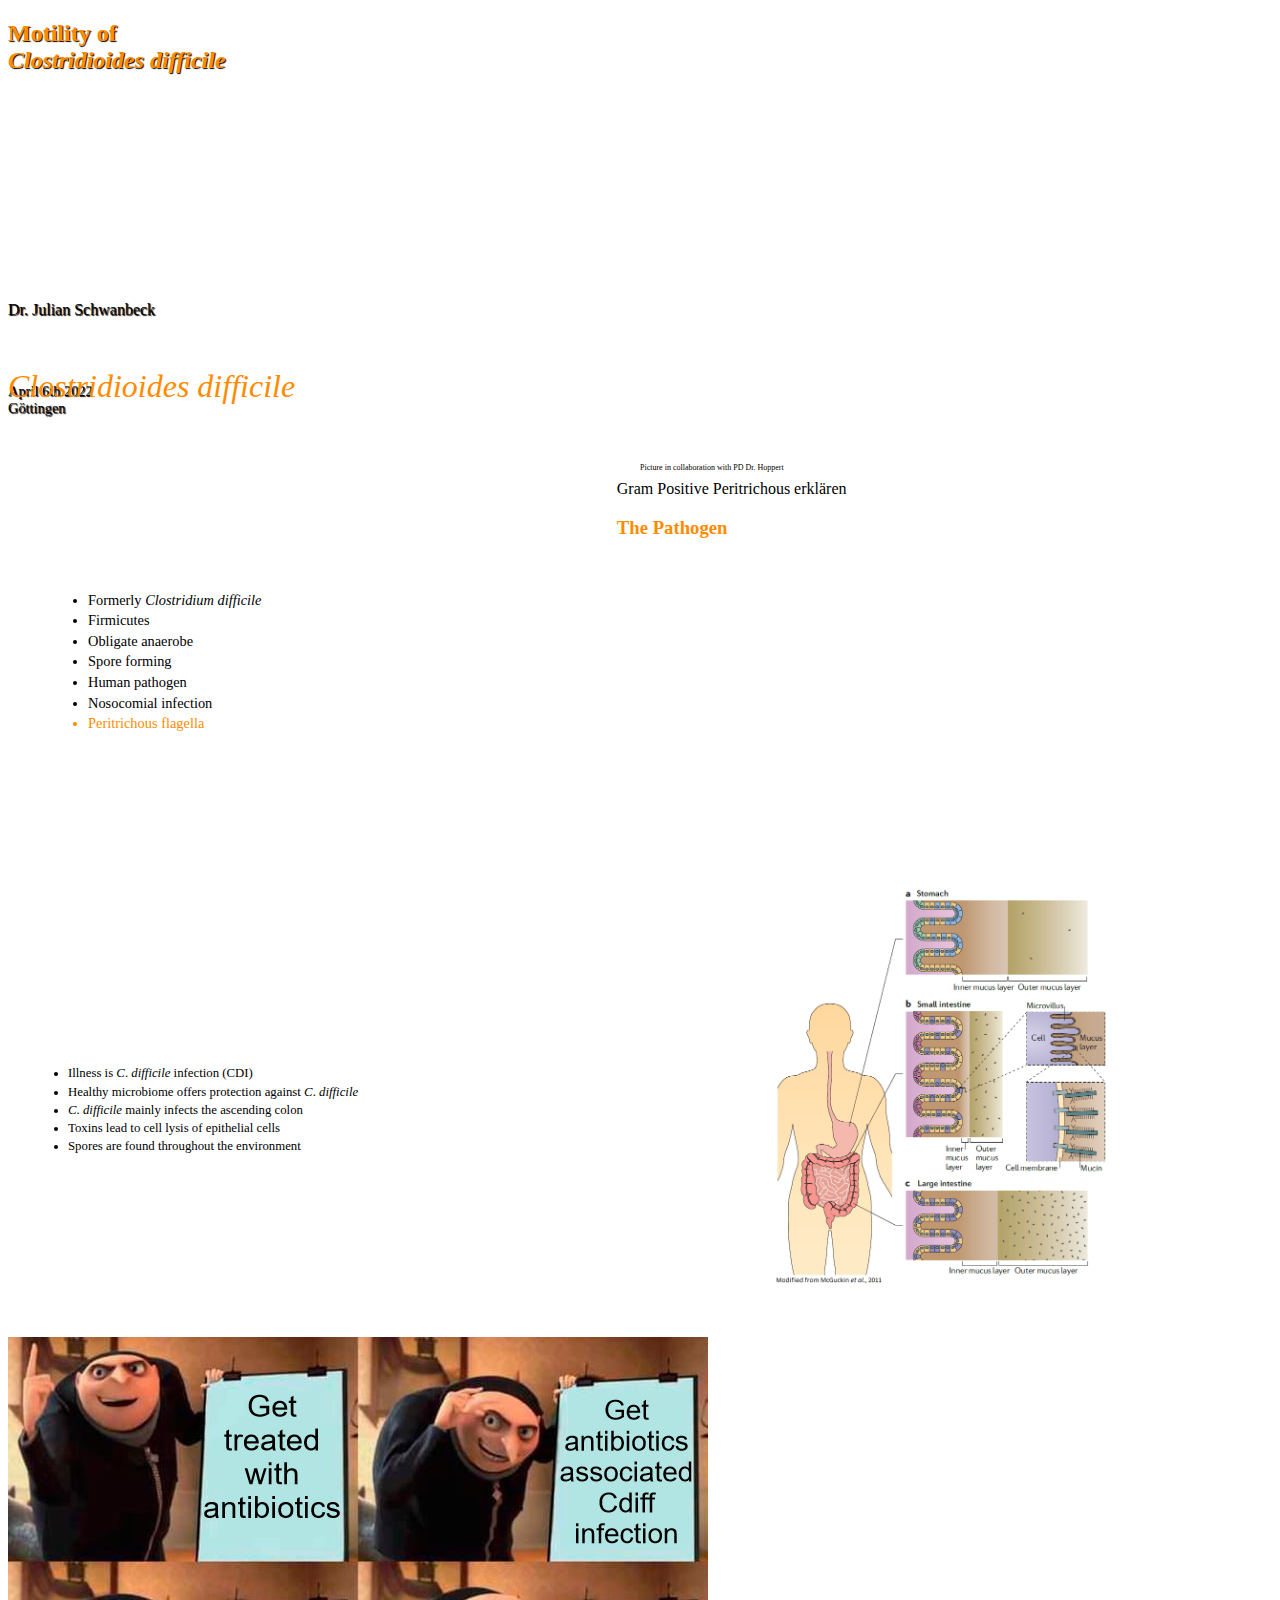
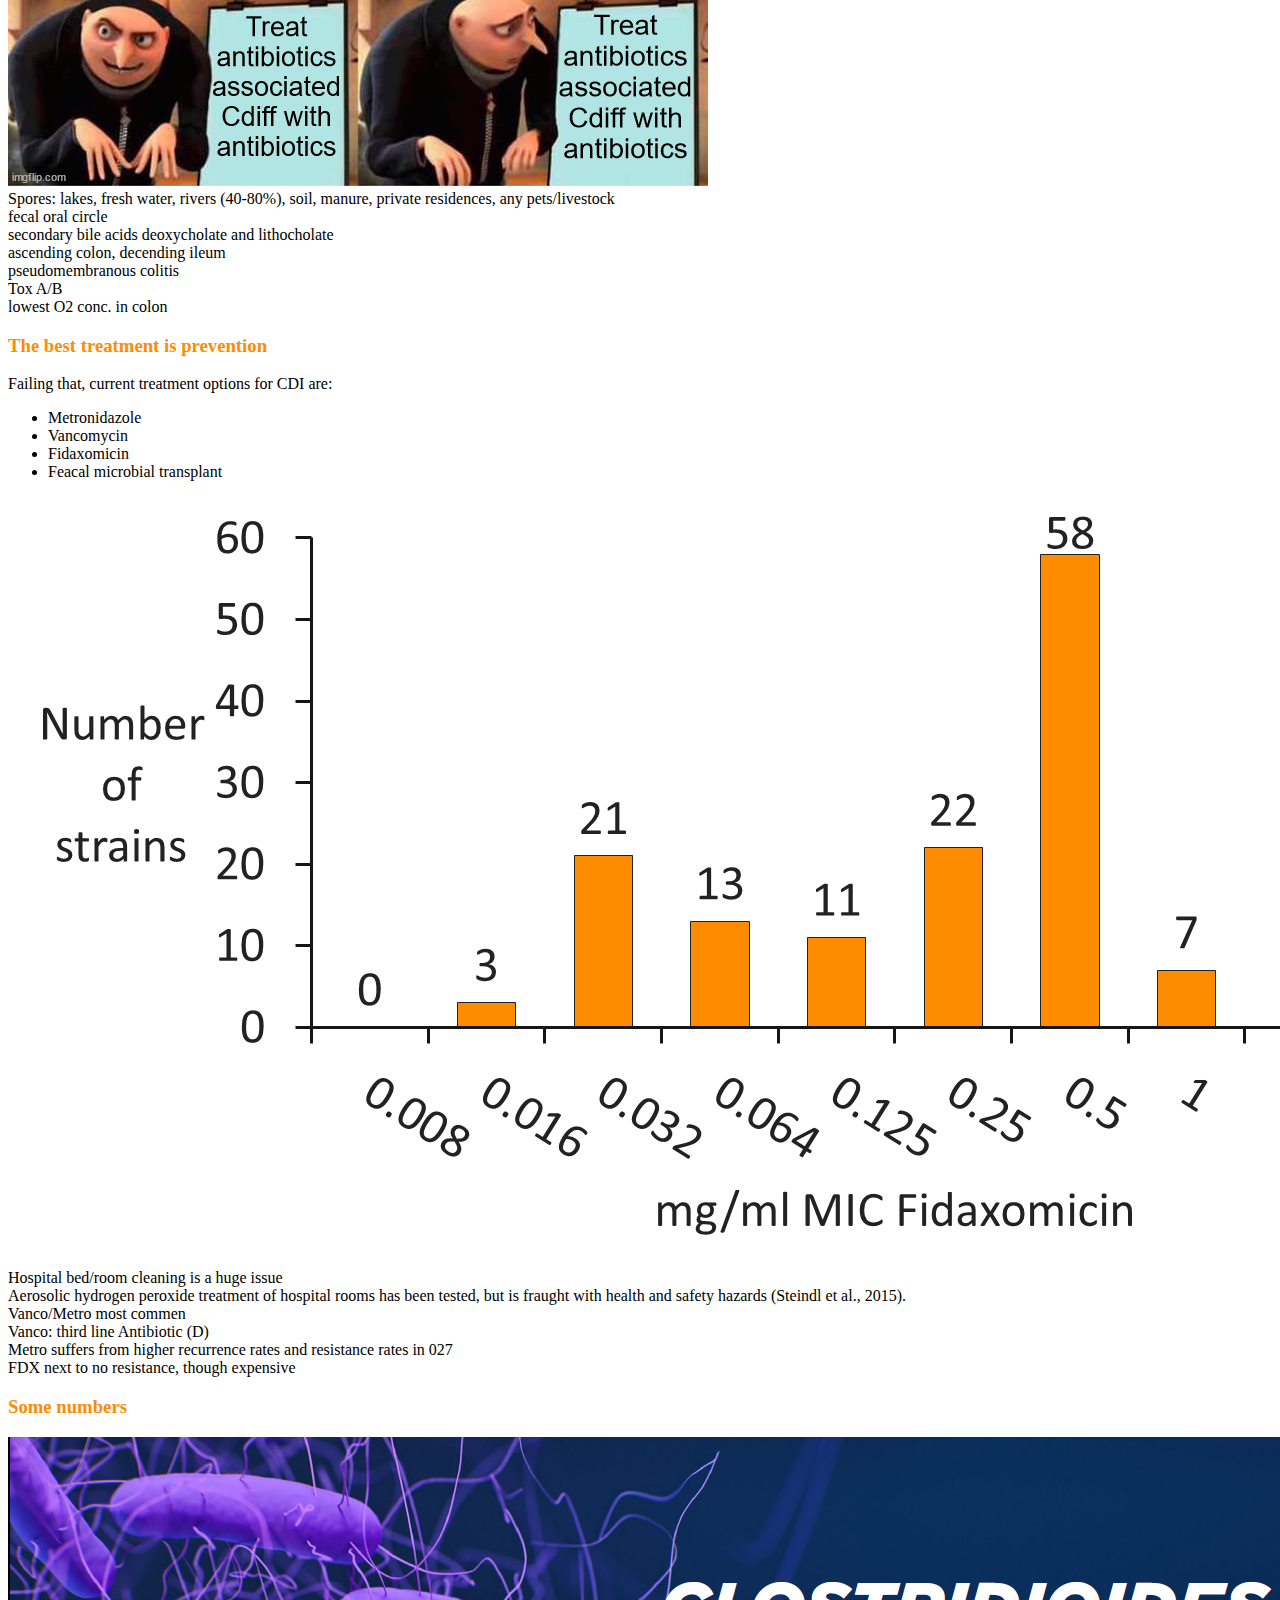
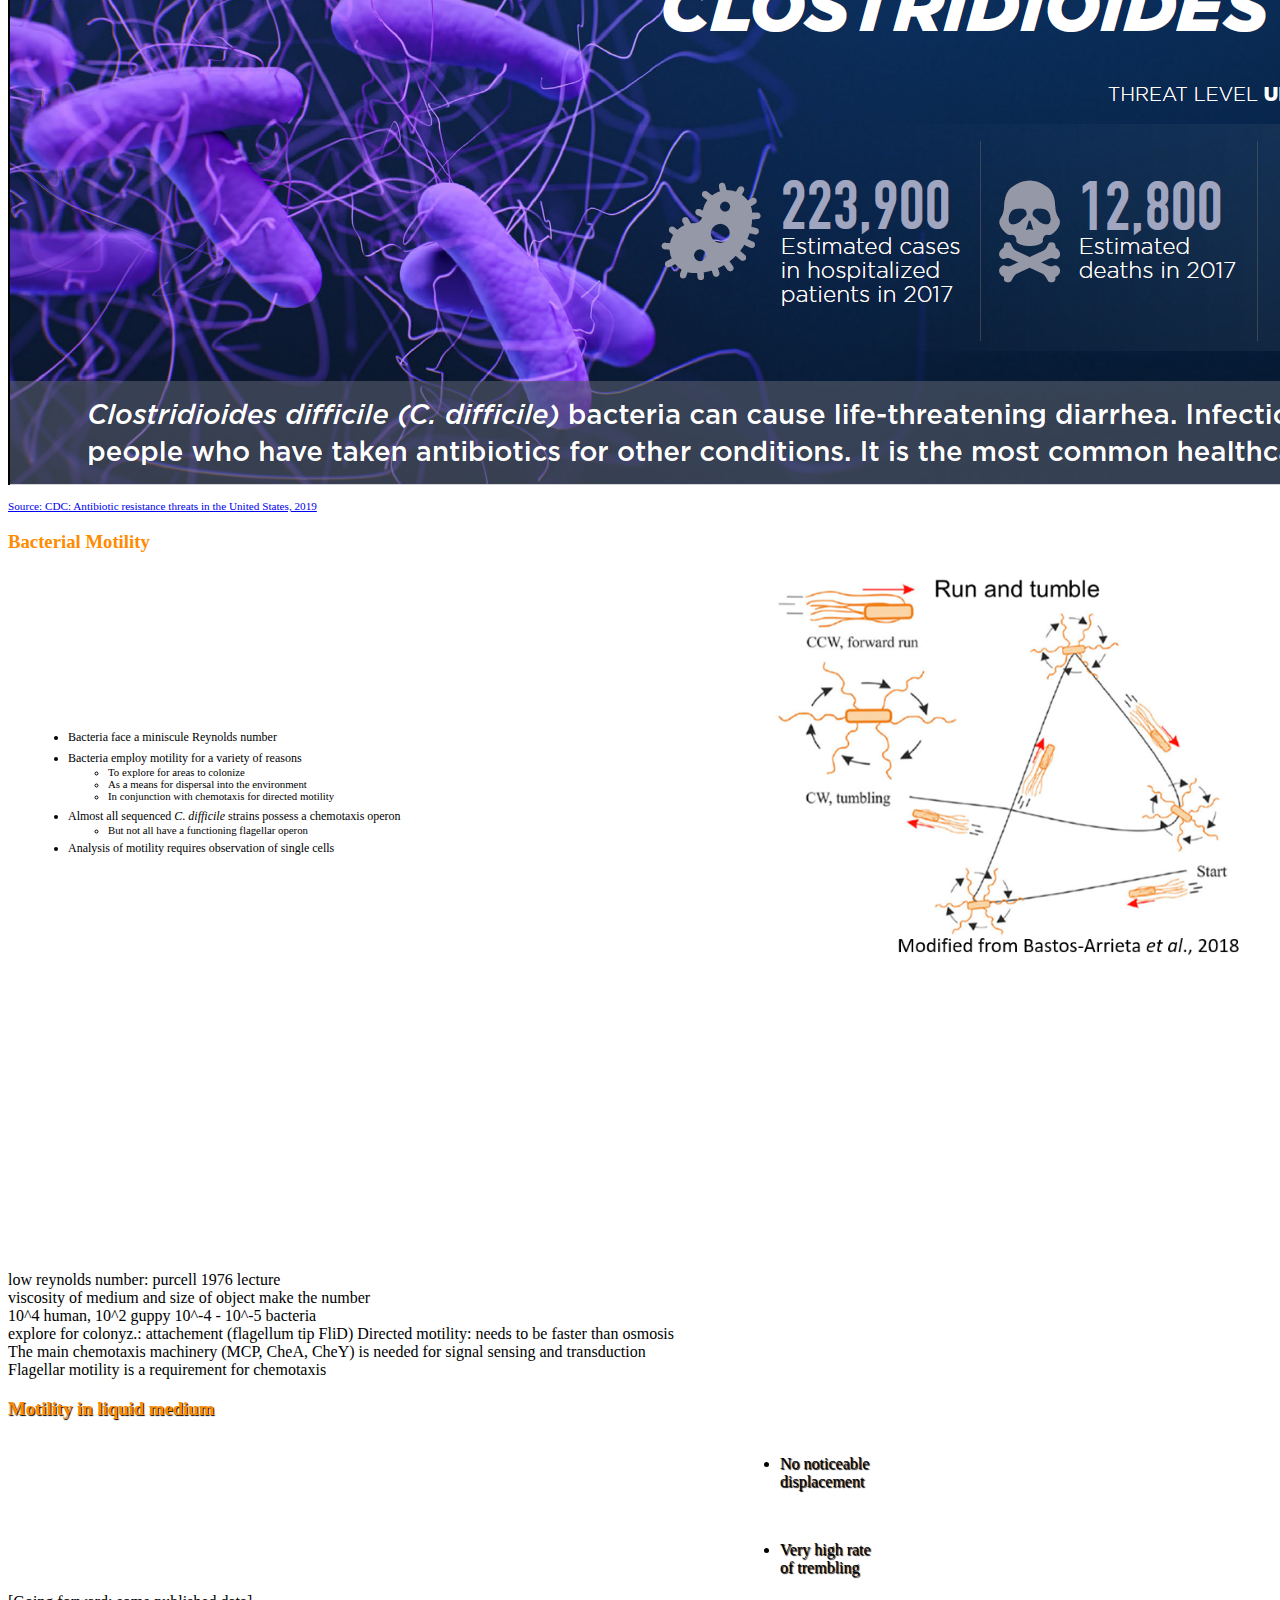
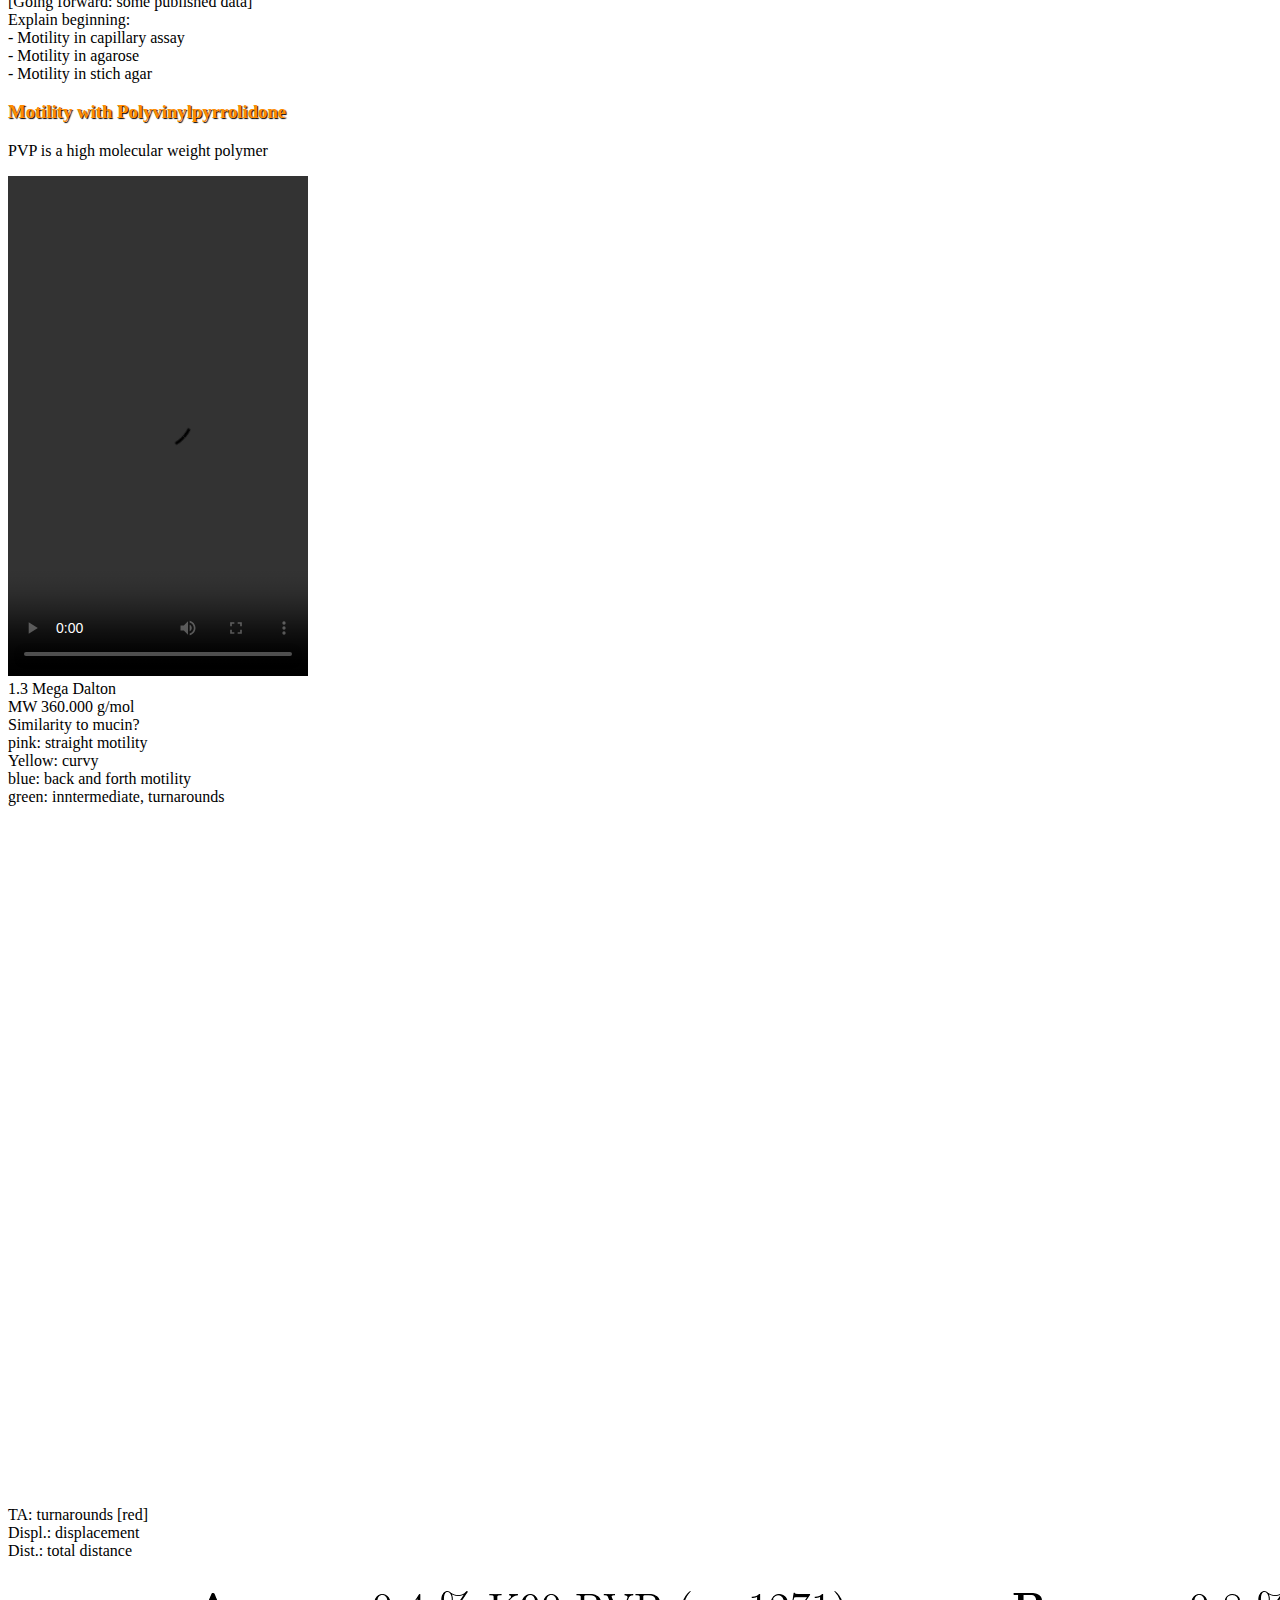
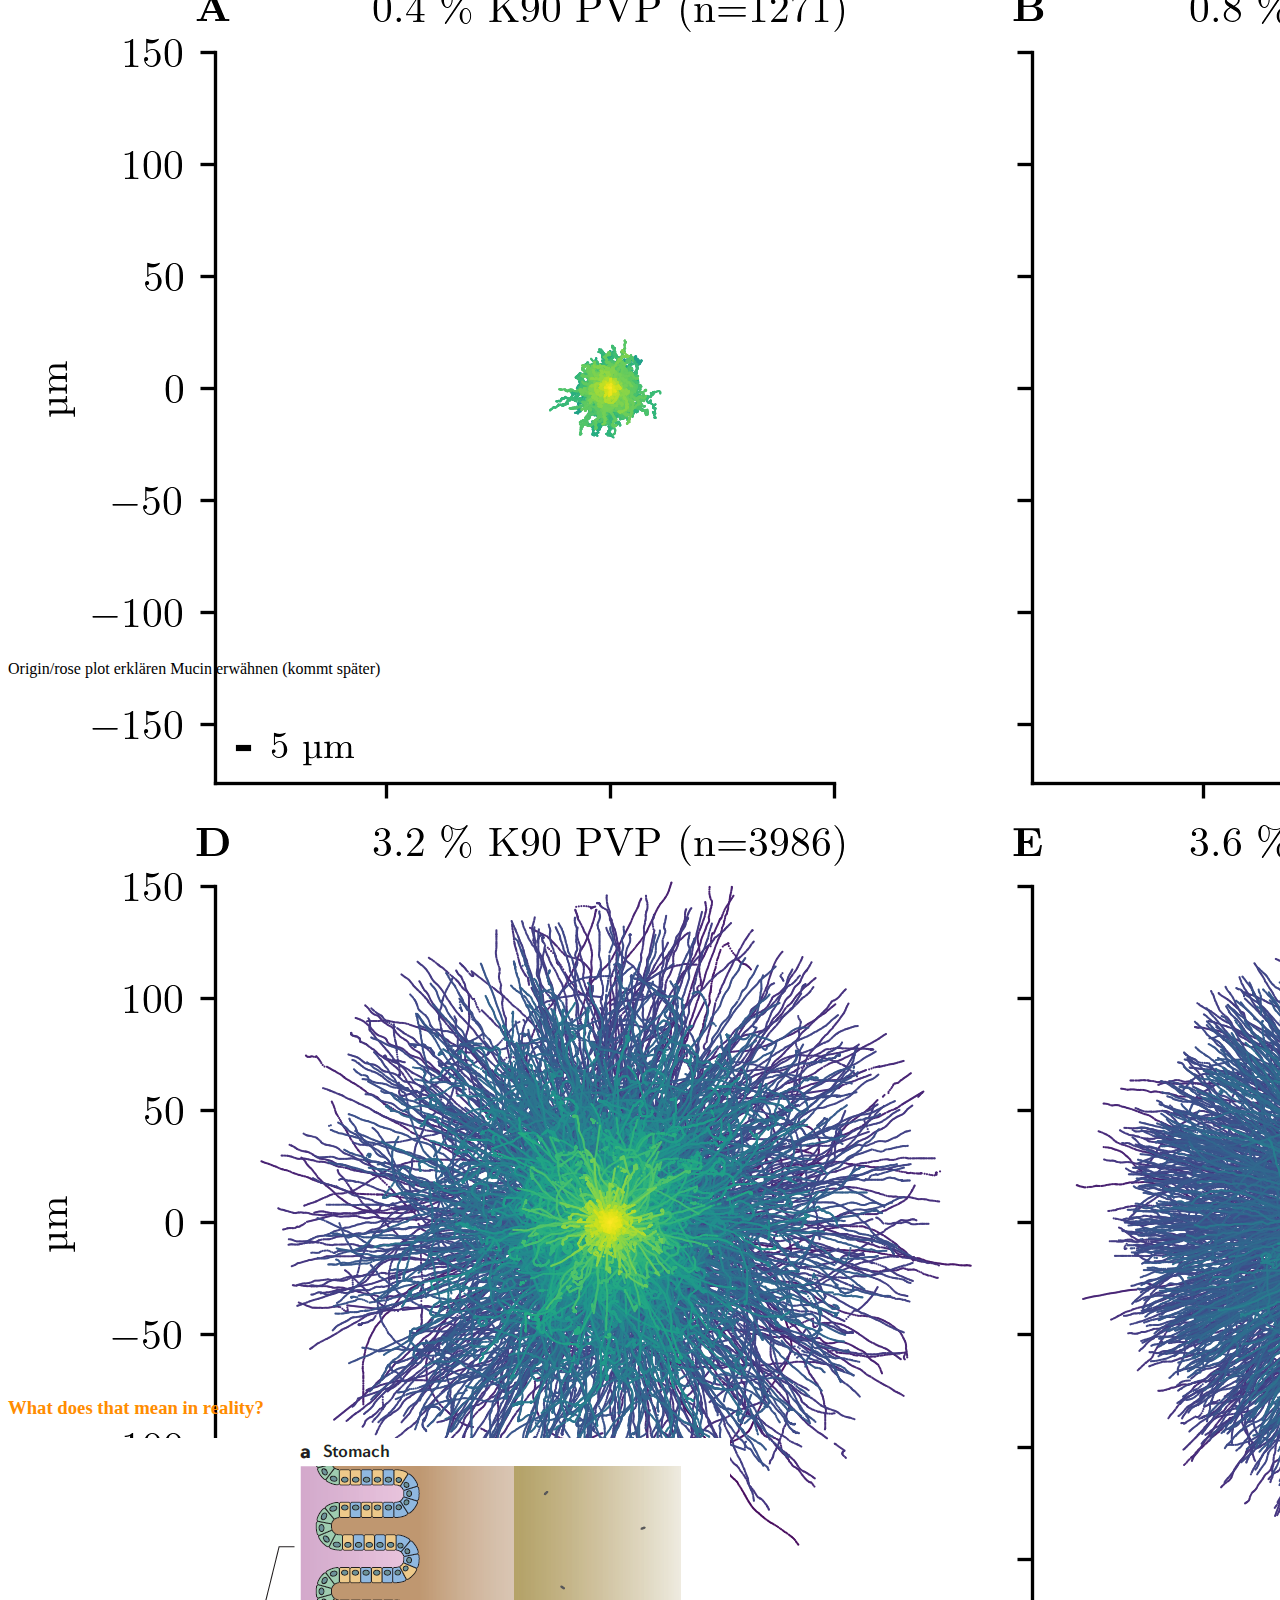
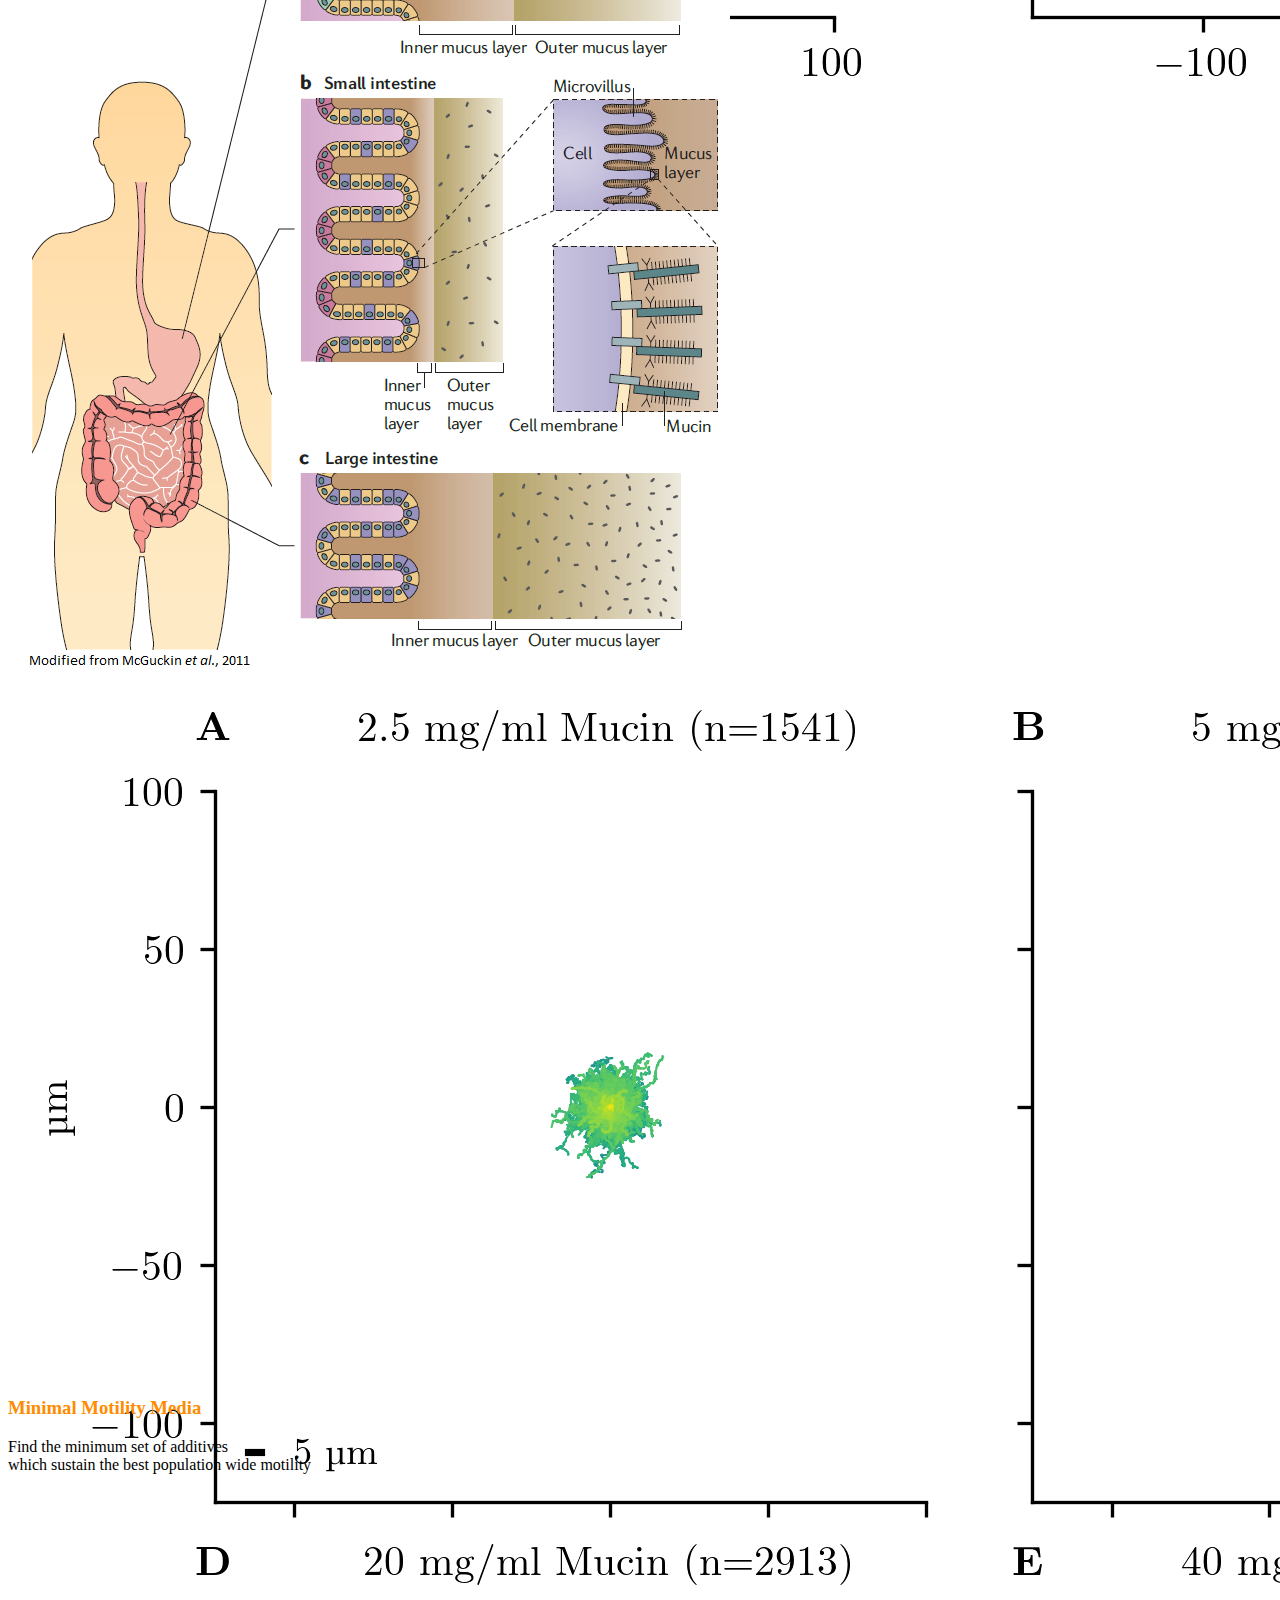
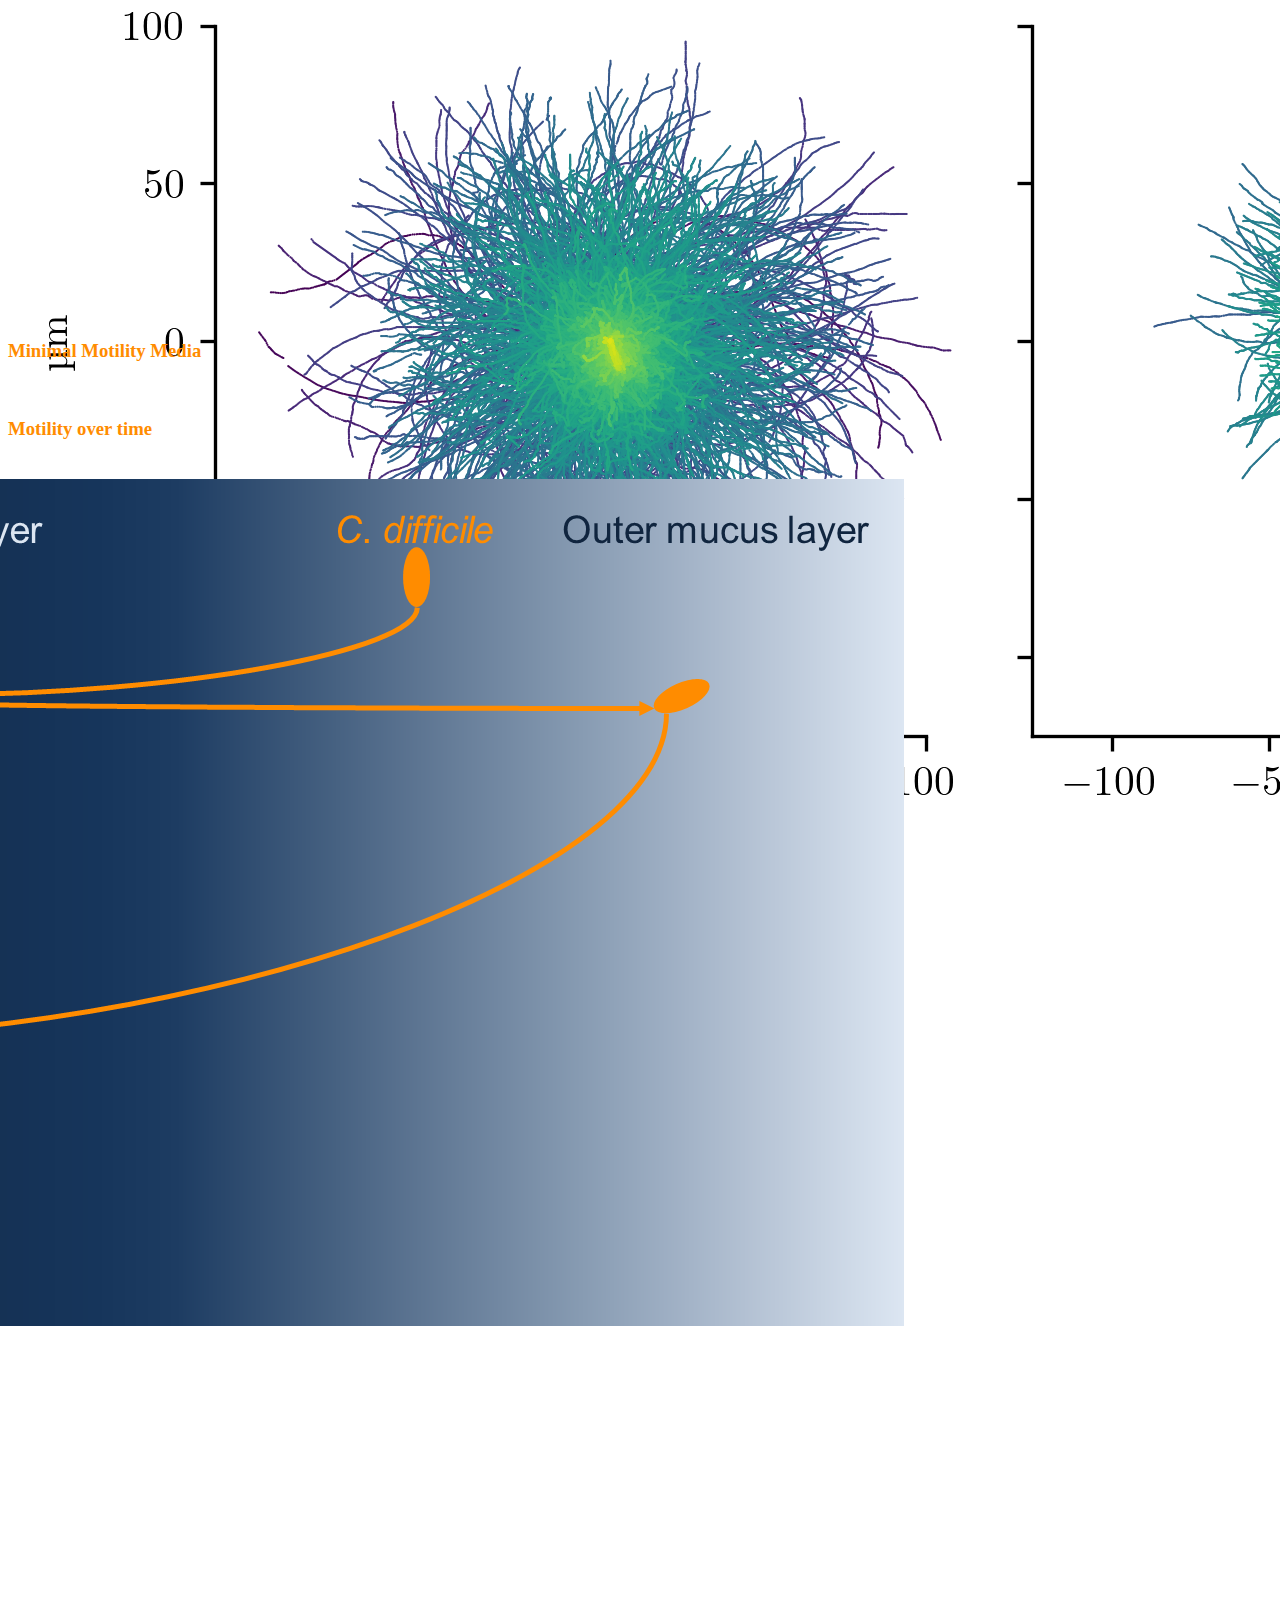
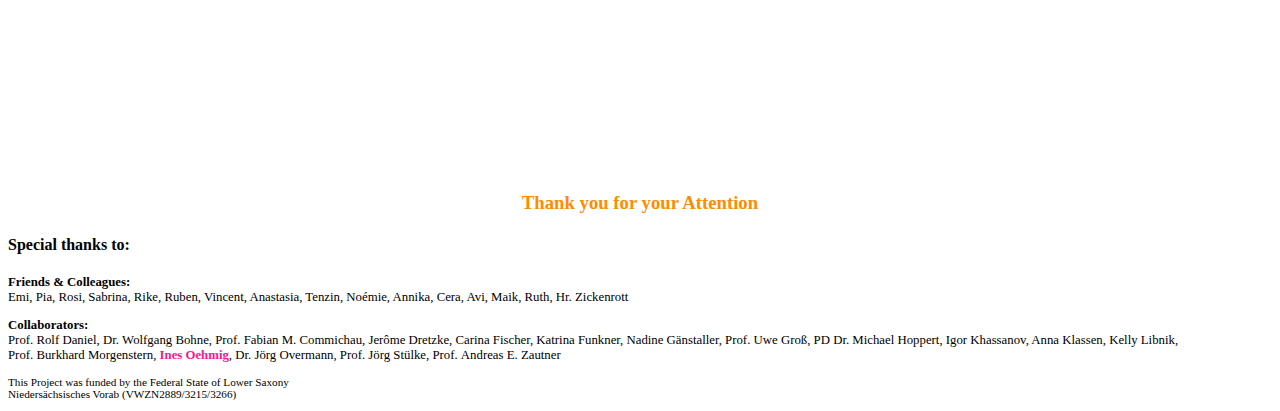
==== index.html @ 62f49731 "2204041451" ====
<!doctype html>
<html lang="en">
<head>
    <meta charset="utf-8">
    <meta name="viewport" content="width=device-width, initial-scale=1.0, maximum-scale=1.0, user-scalable=no">

    <title>Clostridioides difficile</title>

    <link rel="stylesheet" href="reveal.js/dist/reset.css">
    <link rel="stylesheet" href="reveal.js/dist/reveal.css">
    <link rel="stylesheet" href="reveal.js/dist/theme/white.css">

    <!-- Additional css stuff -->
    <link rel="stylesheet" href="resources/style.css">

    <!-- Theme used for syntax highlighted code -->
    <link rel="stylesheet" href="reveal.js/plugin/highlight/monokai.css">

</head>
<body>
<div class="reveal">
    <div class="slides">
        <section data-background="#222" data-background-video="resources/title_vid.webm" data-background-size="contain"
                 data-background-video-loop="1">
            <h2 style="color:darkorange; text-shadow: 1px 1px 1px black">
                Motility of<br><em>Clostridioides difficile</em>

            </h2>
            <!---<h2 style="font-family: 'Geneva', sans-serif; color: #55f;  text-shadow: 1px 1px 1px black"><div class="umgsquares"></div>UMG</h2> --->
            <div style="margin-top: 18%">
                <div style="text-shadow: 1px 1px 1px black">
                    <p style="text-shadow: 1px 1px 1px black; ">
                        Dr. Julian Schwanbeck</p>
                    <p style="text-shadow: 1px 1px 1px black; font-size: .9em; margin-top: 5%">
                        April 6th 2022<br>Göttingen
                    </p>
                </div>
            </div>
        </section>
        <section>
            <p style="font-size: 2em; color: darkorange; margin-top: -5%"><em>Clostridioides difficile</em></p>
            <div style="float: left; width: 45%; align-items: center; display: table; justify-content: center; height: 450px; margin-left: 40px">
                <ul style="display: table-cell; vertical-align: middle; font-size: .9em">
                    <li style="margin-bottom: .25em">Formerly <em>Clostridium&nbsp;difficile</em></li>
                    <li style="margin-bottom: .25em">Firmicutes</li>
                    <li style="margin-bottom: .25em">Obligate anaerobe</li>
                    <li style="margin-bottom: .25em">Spore forming</li>
                    <li style="margin-bottom: .25em">Human pathogen</li>
                    <li style="margin-bottom: .25em">Nosocomial infection</li>
                    <li style="color: darkorange">Peritrichous flagella</li>
                </ul>
            </div>
            <div style="float:right; alignment: right; width: 50%">
                <img src="resources/cdiff_bright_bg.png" alt style="background:none; border:none; box-shadow:none; width:70%">  <!-- 10px solid transparent; -->
                <p style="font-size: .5em;">Picture in collaboration with PD Dr. Hoppert</p>
            </div>


            <aside class="notes">
                Gram Positive
                Peritrichous erklären
            </aside>
        </section>

        <section>
            <section>
                <h3  style="color:darkorange; ">The Pathogen</h3>
                <div style="float: left; width: 55%; align-items: center; display: table; justify-content: center; height: 450px; margin-left: 20px"> <!--  -->
                    <ul style="display: table-cell; vertical-align: middle; font-size: .8em">
                        <li style="margin-bottom: .25em">Illness is <em>C</em>.&nbsp;<em>difficile</em> infection (CDI)</li>
                        <li style="margin-bottom: .25em">Healthy microbiome offers protection against <em>C</em>.&nbsp;<em>difficile</em></li>
                        <!-- <li style="margin-bottom: .25em"><em>C.</em>&nbsp;<em>difficile</em> infection (CDI) risk is strongly increased<br>by a preceding course of antibiotics</li> -->
                        <li style="margin-bottom: .25em"><em>C</em>.&nbsp;<em>difficile</em> mainly infects the ascending colon</li>
                        <!-- <li style="margin-bottom: .25em">Three main toxins: <em>tcdA</em>, <em>tcdB</em>, binary toxin CDT</li> -->
                        <li style="margin-bottom: .25em">Toxins lead to cell lysis of epithelial cells</li>
                        <li style="margin-bottom: .25em">Spores are found throughout the environment</li>
                    </ul>
                </div>
                <div style="float: right; width: 40%; align-items: center; display: table; justify-content: center; height: 450px; margin: auto">
                    <img src="resources/lower_intestine2.png" alt style="background:none; border:none; box-shadow:none; height: 400px">
                </div>
            </section>

            <section>
                <img src="resources/gru.jpg" alt style="background:none; border:none; box-shadow:none; ">
            </section>
            <aside class="notes">
                Spores: lakes, fresh water, rivers (40-80%), soil, manure, private residences, any pets/livestock<br>
                fecal oral circle<br>
                secondary bile acids deoxycholate and lithocholate<br>
                ascending colon, decending ileum<br>
                pseudomembranous colitis<br>
                Tox A/B<br>
                lowest O2 conc. in colon<br>
            </aside>
        </section>

        <section>
            <section>
                <h3  style="color:darkorange; ">The best treatment is prevention</h3>
                <p>Failing that, current treatment options for CDI are:
                    <ul>
                        <li>Metronidazole</li>
                        <li>Vancomycin</li>
                        <li>Fidaxomicin</li>
                        <li>Feacal microbial transplant</li>
                    </ul>
                </p>
            </section>

            <section>
                <!-- <h3  style="color:darkorange; ">Introduction: the treatment</h3> -->
                <img src="resources/fdx_screen_whiteBG.png" alt style="background:none; border:none; box-shadow:none; ">
            </section>
            <aside class="notes">
                Hospital bed/room cleaning is a huge issue<br>
                Aerosolic hydrogen peroxide treatment of hospital rooms
                has been tested, but is fraught with health and safety hazards (Steindl et al., 2015).<br>
                Vanco/Metro most commen<br>
                Vanco: third line Antibiotic (D)<br>
                Metro suffers from higher recurrence rates and resistance rates in 027<br>
                FDX next to no resistance, though expensive<br>
            </aside>
        </section>

        <section>
            <h3  style="color:darkorange; ">Some numbers</h3>
            <!-- CDC graph joke -->
            <img src="resources/CDC_2019_cdiff_scary_sub.png" alt style="background:none; border:none; box-shadow:none; ">
            <p style="font-size: .7em"><a href="https://www.doi.org/10.15620/cdc:82532">Source: CDC: Antibiotic resistance threats in the United States, 2019</a> </p>
        </section>

        <section>
            <section>
                <h3 style="color:darkorange; ">Bacterial Motility</h3>
                <!-- Gram neg, peritrichous flagella, ..., spore forming -->
                <div style="float: left; width: 55%; display: table; font-size: .75em; justify-content: center; height: 450px; margin-left: 20px">
                    <ul style="display: table-cell; vertical-align: middle; ">
                        <li style="margin-bottom: .55em">Bacteria face a miniscule Reynolds number</li>
                        <li style="margin-bottom: .55em">
                            Bacteria employ motility for a variety of reasons
                            <ul>
                                <li style="font-size: .9em; ">To explore for areas to colonize</li>
                                <li style="font-size: .9em; ">As a means for dispersal into the environment</li>
                                <li style="font-size: .9em; ">In conjunction with chemotaxis for directed motility</li>
                            </ul>
                        </li>
                        <li style="margin-bottom: .45em">Almost all sequenced <em>C</em>. <em>difficile</em> strains possess
                            a chemotaxis operon
                            <ul>
                                <li style="font-size: .9em; ">But not all have a functioning flagellar operon</li>
                            </ul>
                        </li>
                        <li style="margin-bottom: .55em">Analysis of motility requires observation of single cells
                            <!-- <ul>
                                <li style="font-size: .9em; margin-bottom: .45em">For example “run and tumble” in <em>E</em>.
                                    <em>coli</em></li>
                            </ul> -->
                        </li>
                    </ul>
                </div>
                <div style="float: right; width: 40%; align-items: center; display: table; justify-content: center; height: 450px; margin: auto">
                    <!-- <img src="resources/chemtaxsys_light.png" alt style="background:none; border:none; box-shadow:none; height: 200px"> -->
                    <img src="resources/Ecoli_Tumbling.png" alt style="background:none; border:none; box-shadow:none; height: 400px">
                </div>
            </section>

            <section>
                <div style="height: 700px; vertical-align: center">
                    <img data-src="resources/chemtaxsys_whiteBG.png" alt
                         style="background:none; border:none; box-shadow:none;">
                </div>
            </section>
            <aside class="notes">
                low reynolds number: purcell 1976 lecture<br>
                viscosity of medium and size of object make the number<br>
                10^4 human, 10^2 guppy 10^-4 - 10^-5 bacteria<br>
                explore for colonyz.: attachement (flagellum tip FliD)
                Directed motility: needs to be faster than osmosis<br>
                The main chemotaxis machinery (MCP, CheA, CheY) is needed for signal sensing and transduction<br>
                Flagellar motility is a requirement for chemotaxis<br>
            </aside>
        </section>


        <!-- Some published data -->
        <section data-background="#222" data-background-video="resources/twitching_background.webm"
                 data-background-size="contain" data-background-video-loop="1">
            <h3 style="color: darkorange; text-shadow: 1px 1px 1px black">Motility in liquid medium</h3>
            <div class="fragment" style="margin: auto; width: 1000px">
                <div style="float: left; width: 60%">
                    <video data-autoplay width="100%" height="auto">
                        <source data-src="resources/r20_twitch.webm" type="video/webm">
                    </video>
                </div>
                <div style="float: right; width: 40%; text-shadow: 1px 1px 1px black">
                    <ul>
                        <li>No noticeable<br>displacement</li>
                    </ul>
                    <p><br></p>
                    <ul>
                        <li>Very high rate<br>of trembling</li>
                    </ul>
                </div>
            </div>
            <aside class="notes">
                [Going forward: some published data]<br>
                Explain beginning:<br>
                - Motility in capillary assay<br>
                - Motility in agarose<br>
                    - Motility in stich agar
            </aside>
        </section>

        <section data-background-transition="none" data-background-size="20%" data-background-image="resources/pvp.png"
                 data-background-position="center" data-background-repeat="no-repeat" data-background="#222">

            <h3 style="color: darkorange; text-shadow: 1px 1px 1px black">Motility with Polyvinylpyrrolidone</h3>
            <p>PVP is a high molecular weight polymer</p>
            <video data-autoplay class="fragment" width="auto" height="500px" autoplay loop controls>
            <source data-src="resources/motile_liquid.webm">
            </video>
            <aside class="notes">
                1.3 Mega Dalton<br>
                MW 360.000 g/mol<br>
                Similarity to mucin?<br>
            </aside>
        </section>

        <section data-background="#222" data-background-video="resources/annot_vid.webm" data-background-size="contain"
                 data-background-video-loop="1" data-preload>
            <aside class="notes">
                pink: straight motility<br>
                Yellow: curvy<br>
                blue: back and forth motility<br>
                green: inntermediate, turnarounds
            </aside>
        </section>


        <section>
            <div style="position: relative; height: 700px; left: -470px; margin-top: 0%">
                <img data-src="resources/back_track.png" alt
                     style="position: absolute; background:none; border:none; box-shadow:none;">
                <img data-src="resources/back_track_dist.png" class="fragment" alt
                     style="position: absolute; background:none; border:none; box-shadow:none;">
            </div>
            <aside class="notes">
                TA: turnarounds [red]<br>
                Displ.: displacement<br>
                Dist.: total distance<br>

            </aside>
        </section>

        <section>
            <!--
            <h4 style="color:darkorange; "><em>Clostridioides difficile</em> single cell swimming strategy</h4>
            margin-top: 3%
            -->
            <div style="height: 700px; vertical-align: center">
                <img src="resources/Figure_1.png" alt
                     style="background:none; border:none; box-shadow:none;">
            </div>
            <aside class="notes">
                Origin/rose plot erklären
	            Mucin erwähnen (kommt später)
            </aside>
        </section>

        <section>
            <div style="height: 700px; vertical-align: center; margin-top: 0%">
                <img data-src="resources/fig2.png" alt
                     style="background:none; border:none; box-shadow:none;">
            </div>
        </section>

        <!--- <section>
            <div style="height: 700px; vertical-align: center">
                <img data-src="resources/cys.png" alt
                     style="background:none; border:none; box-shadow:none;">
            </div>
            <aside class="notes">
                Langsamer werden erzählen
            </aside>
        </section>

        <section>
            <div style="position: relative; height: 720px; left: -612px;">
                <img data-src="resources/mot_model1.png" alt
                     style="position: absolute; background:none; border:none; box-shadow:none;">
                <img data-src="resources/mot_model2.png" class="fragment" alt
                     style="position: absolute; background:none; border:none; box-shadow:none;">
                <img data-src="resources/mot_model3.png" class="fragment" alt
                     style="position: absolute; background:none; border:none; box-shadow:none;">
            </div>
        </section> -->

        <!-- <section>
            <h3 style="color:darkorange; ">Future Perspectives and Collaborations</h3>
            <ul>
                <li>Establish chemotaxis assay on a single cell basis, for example microfluidic based assay
                    <ul>
                        <li style="font-size: .9em; margin-bottom: .45em">Test candidate substrates <em>(from metabolomic
                            studies in the consortium)</em> for their influence in chemotaxis & motility
                        </li>
                    </ul>
                </li>
                <li>Generation of knock-out mutants for chemotaxis genes and test for chemotaxis defects
                    <ul>
                        <li style="font-size: .9em; margin-bottom: .45em">Test mutants from the Consortium for defects in
                            chemotaxis & motility
                        </li>
                    </ul>
                </li>
                <li>
                    If prior work is promising confirm hypothesis in an animal model
                </li>
            </ul>
        </section> -->

        <section>
            <section>
                <h3 style="color:darkorange; ">What does that mean in reality?</h3>
                <img src="resources/lower_intestine2.png" alt style="background:none; border:none; box-shadow:none; ">
            </section>
            <section>
                <div style="height: 700px; vertical-align: center">
                    <img src="resources/suppl_Fig_8.png" alt
                         style="background:none; border:none; box-shadow:none;">
                </div>
            </section>
        </section>

        <section>
            <h3  style="color:darkorange; ">Minimal Motility Media</h3>
            <p>
                Find the minimum set of additives<br>which sustain the best population wide motility
            </p>
            <div style="float: left; width: 45%; align-items: center; display: table; justify-content: center; height: 450px; margin-left: 40px">
                <ul style="font-size: .9em">
                    <li>Amino acids:
                        <ul>
                            <li class="fragment strike" data-fragment-index="1">Tryptophane</li>
                            <li class="fragment strike" data-fragment-index="1">Methionine</li>
                            <li class="fragment strike" data-fragment-index="1">Leucine</li>
                            <li class="fragment strike" data-fragment-index="1">Valine</li>
                            <li>Proline</li>
                            <li>Isoleucine</li>
                            <li>Cysteine</li>
                        </ul>
                    </li>
                </ul>

            </div>
            <div style="float: right; width: 45%; align-items: center; display: table; justify-content: center; height: 450px; margin-right: 40px">
                <ul style="font-size: .9em">
                    <li class="fragment strike" data-fragment-index="1">Salts</li>
                    <li class="fragment strike" data-fragment-index="1">Trace salts</li>
                    <li class="fragment strike" data-fragment-index="1">Trace elements</li>
                    <li class="fragment strike" data-fragment-index="1">Iron</li>
                    <li>Glucose</li>
                </ul>
            </div>

        </section>

        <section>
            <h3  style="color:darkorange; ">Minimal Motility Media</h3>
            <img data-src="resources/220404_violin_plots.png" alt
                 style="background:none; border:none; box-shadow:none;">
        </section>

        <section>
            <h3  style="color:darkorange; ">Motility over time</h3>
            <img data-src="resources/220403_1min_vid_overview.png" alt
                 style="background:none; border:none; box-shadow:none;">
        </section>

        <section>
            <section>
                <div style="position: relative; height: 720px; left: -612px;">
                    <img src="resources/mot_model1.png" alt style="position: absolute; background:none; border:none; box-shadow:none;">
                    <img src="resources/mot_model2.png" class="fragment" alt style="position: absolute; background:none; border:none; box-shadow:none;">
                    <img src="resources/mot_model3.png" class="fragment" alt style="position: absolute; background:none; border:none; box-shadow:none;">
                </div>
                <aside class="notes">
                    Cysteine export<br>
                </aside>
            </section>
            <section>
                <h3  style="color:darkorange; ">Computer Model</h3>
                <div style="height: 500px; vertical-align: center; margin-top: 0%">
                    <img data-src="resources/210518_wat0.png" alt
                         style="background:none; border:none; box-shadow:none;">
                </div>
            </section>
        </section>

        <section>
            <div style="margin: auto; width: 1000px; text-align: center"> <!-- text-shadow: 1px 1px 1px black; -->
                <h3 style="color: darkorange">Thank you for your Attention</h3>
            </div>
            <h4 style="">Special thanks to:</h4> <!-- text-shadow: 1px 1px 1px black; -->
            <p style="font-size: .8em">
                <b>Friends & Colleagues:</b><br>
                Emi,
                Pia,
                Rosi,
                Sabrina,
                Rike,
                Ruben,
                Vincent,
                Anastasia,
                Tenzin,
                Noémie,
                Annika,
                Cera,
                Avi,
                Maik,
                Ruth,
                Hr. Zickenrott
            </p>

            <p style="font-size: .8em">
                <b>Collaborators:</b><br>
                Prof.&nbsp;Rolf&nbsp;Daniel,
                Dr.&nbsp;Wolfgang&nbsp;Bohne,
                Prof.&nbsp;Fabian&nbsp;M.&nbsp;Commichau,
                Jerôme&nbsp;Dretzke,
                Carina&nbsp;Fischer,
                Katrina&nbsp;Funkner,
                Nadine&nbsp;Gänstaller,
                Prof.&nbsp;Uwe&nbsp;Groß,
                PD&nbsp;Dr.&nbsp;Michael&nbsp;Hoppert,
                Igor&nbsp;Khassanov,
                Anna&nbsp;Klassen,
                Kelly&nbsp;Libnik,
                Prof.&nbsp;Burkhard&nbsp;Morgenstern,
                <b style="color: deeppink;">Ines&nbsp;Oehmig</b>,
                Dr.&nbsp;Jörg&nbsp;Overmann,
                Prof.&nbsp;Jörg&nbsp;Stülke,
                Prof.&nbsp;Andreas&nbsp;E.&nbsp;Zautner
            </p>

            <div style="font-size:.7em; ">
                <p>This Project was funded by the Federal State of Lower&nbsp;Saxony<br>
                    Niedersächsisches Vorab (VWZN2889/3215/3266)</p>
            </div>
        </section>
    </div>
</div>

<script src="reveal.js/dist/reveal.js"></script>
<script src="reveal.js/plugin/notes/notes.js"></script>
<script src="reveal.js/plugin/markdown/markdown.js"></script>
<script src="reveal.js/plugin/highlight/highlight.js"></script>
<script>
    // More info about initialization & config:
    // - https://revealjs.com/initialization/
    // - https://revealjs.com/config/
    Reveal.initialize({
        hash: true,
        controls: false,
        progress: true,
        history: true,
        center: true,
        slideNumber: 'h.v',
        width: 1244,
        height: 700,
        transition: 'slide',
        // Learn about plugins: https://revealjs.com/plugins/
        plugins: [RevealMarkdown, RevealHighlight, RevealNotes]
    });
</script>
</body>
</html>
---- resources/style.css ----
.container {
      display:table;
    }
      .container > div {
        width:50%;
        display:table-cell;
      }
        .container > div p {
          margin:0;
        }
        .container .left {
          vertical-align:top;
          horiz-align: right;
        }
        .container .right {
          text-align:left;
          vertical-align: top;
        }

.reveal .progress {
  position: absolute;
  display: none;
  height: 5px;
  width: 100%;
  bottom: 0;
  left: 0;
  z-index: 10;

  background-color: rgba( 0, 0, 0, 0.2 );
  color: darkorange;
}
  .reveal .progress:after {
    content: '';
    display: block;
    position: absolute;
    height: 10px;
    width: 100%;
    top: -10px;
  }
  .reveal .progress span {
    display: block;
    height: 100%;
    width: 100%;

    background-color: darkorange;
    transition: transform 800ms cubic-bezier(0.260, 0.860, 0.440, 0.985);
    transform-origin: 0 0;
    transform: scaleX(0);
  }

.reveal .slide-number {
  position: absolute;
  display: block;
  right: 8px;
  bottom: 8px;
  z-index: 31;
  font-family: Helvetica, sans-serif;
  font-size: 1em;
  line-height: 1;
  color: darkorange;
  background-color: rgba( 0, 0, 0, 0 );
  padding: 5px;
}

.reveal .slide-number a {
  color: currentColor;
}

.reveal .slide-number-delimiter {
  margin: 0 3px;
}

.umgsquares {
  display: inline-block;
  width: .2em;
  height: .2em;
  background-color: #bbb;
  box-shadow:
  0em -.52em 0em #bbb,
  0em -.26em 0em #bbb;
}
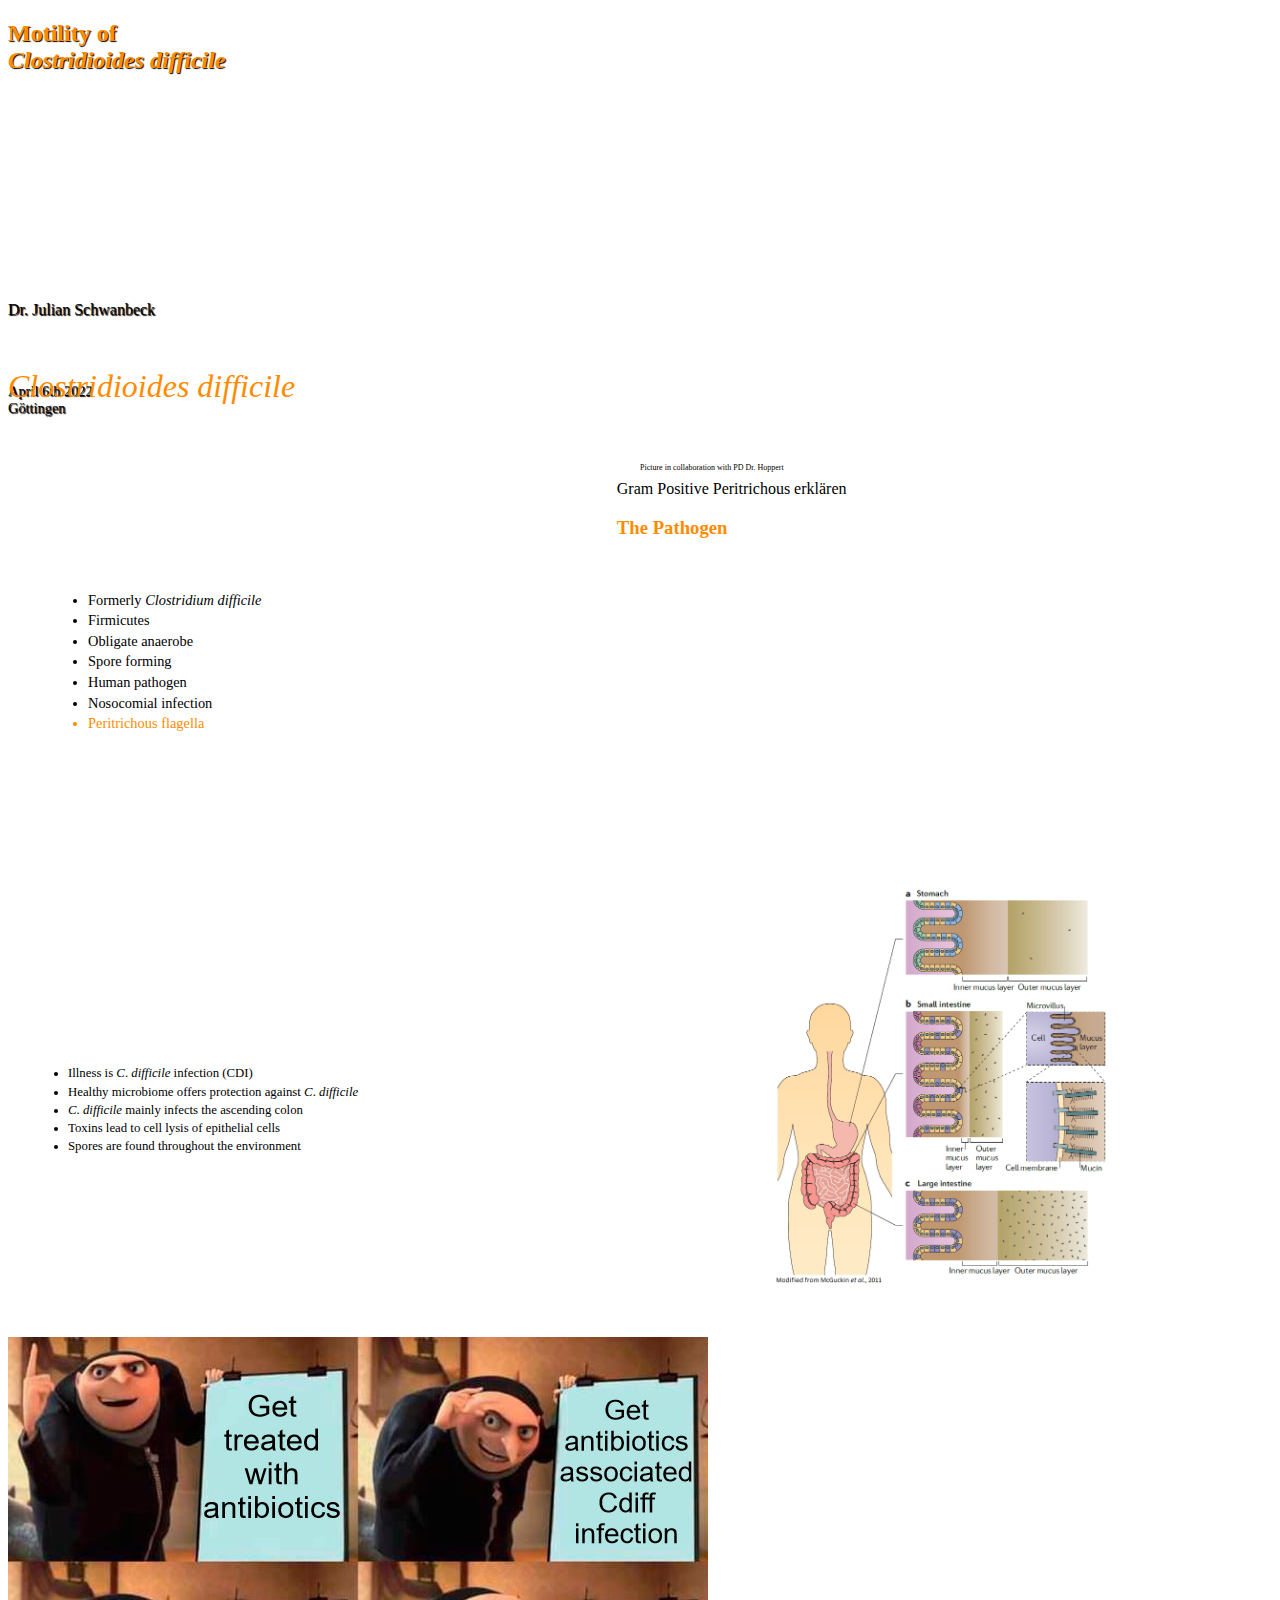
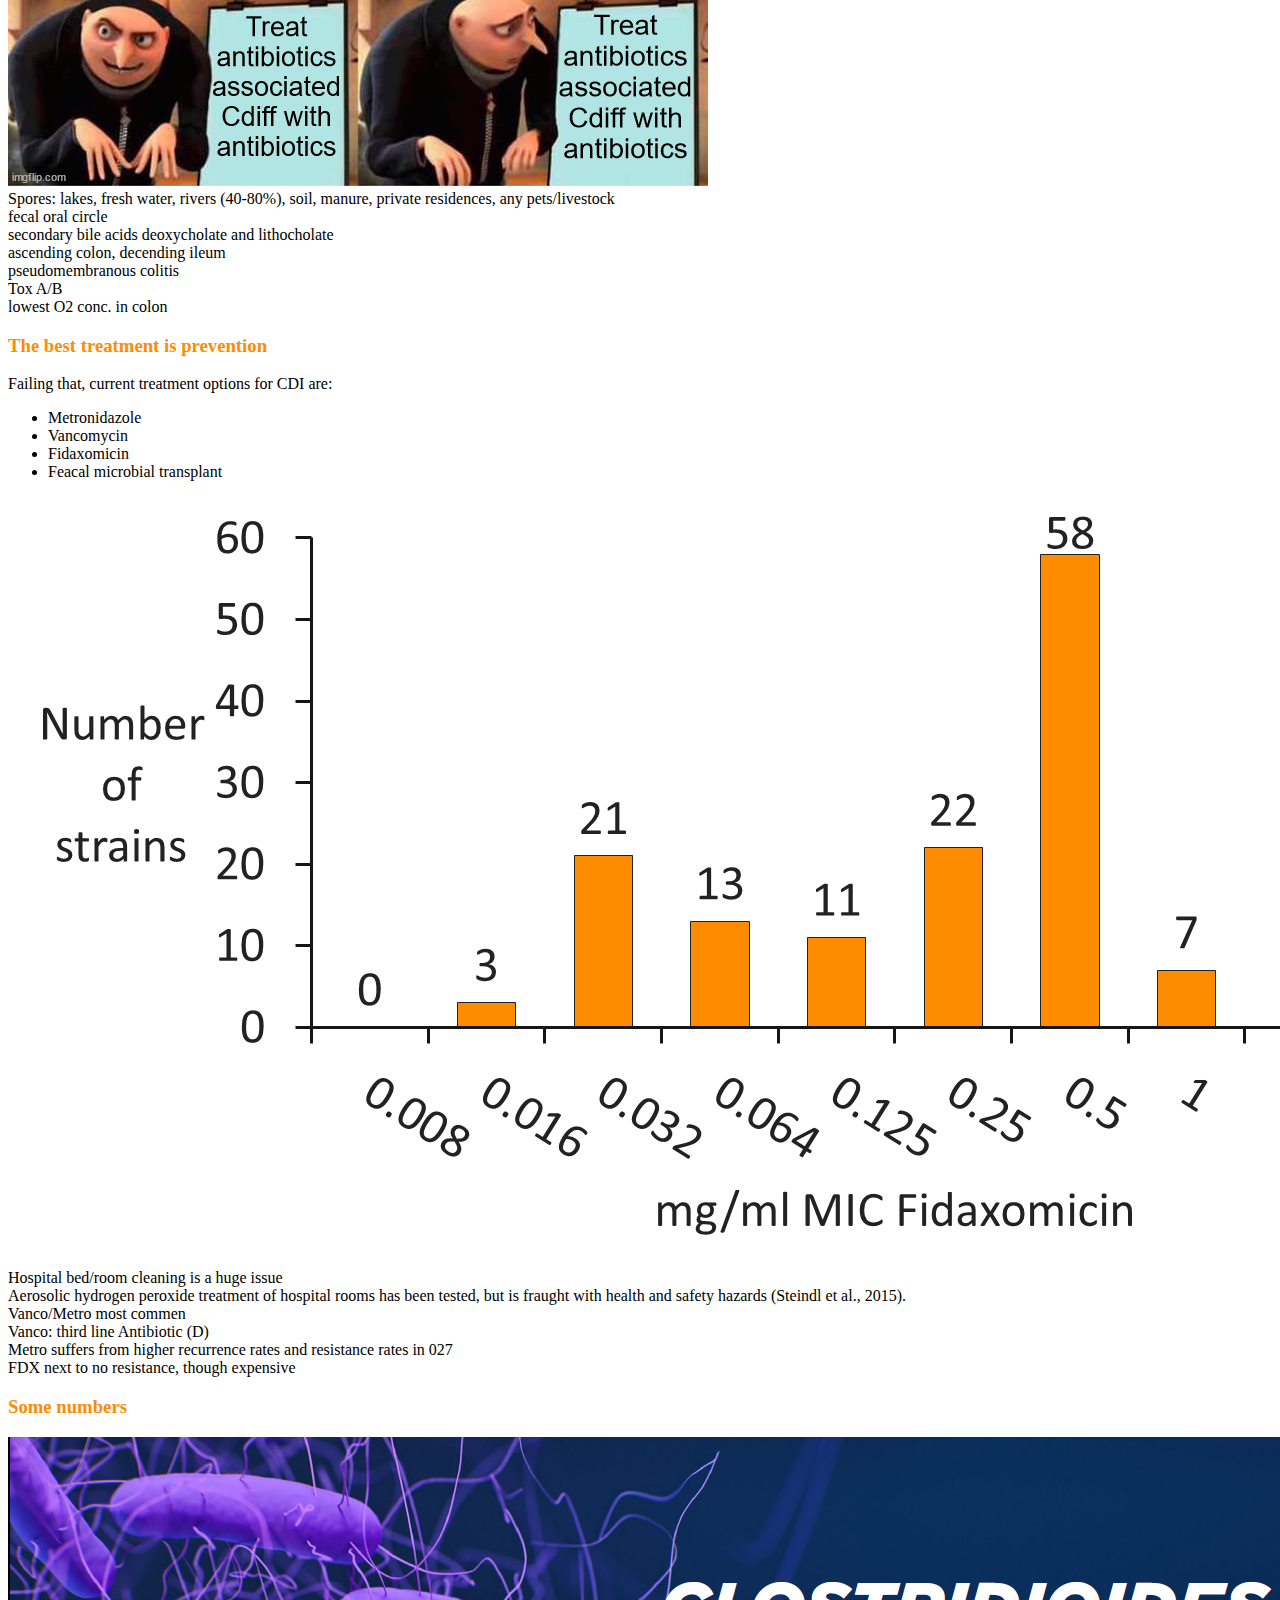
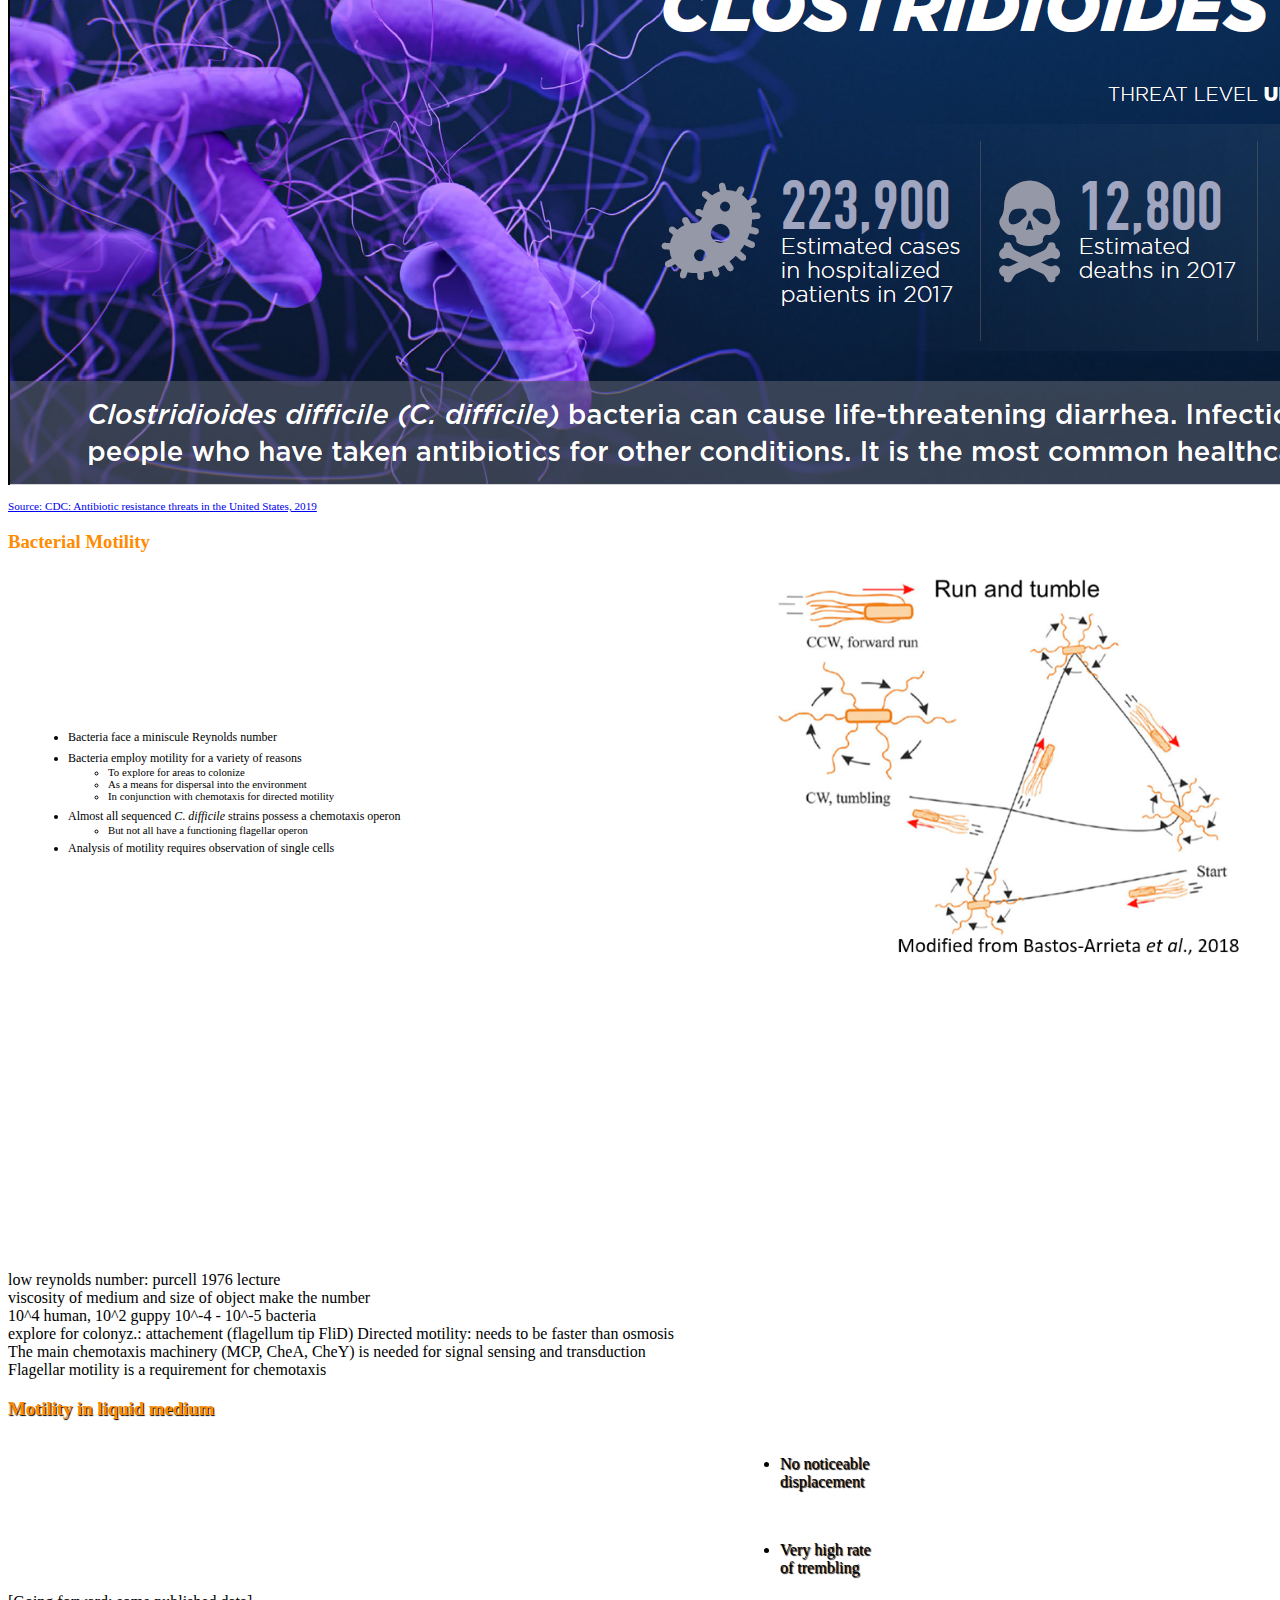
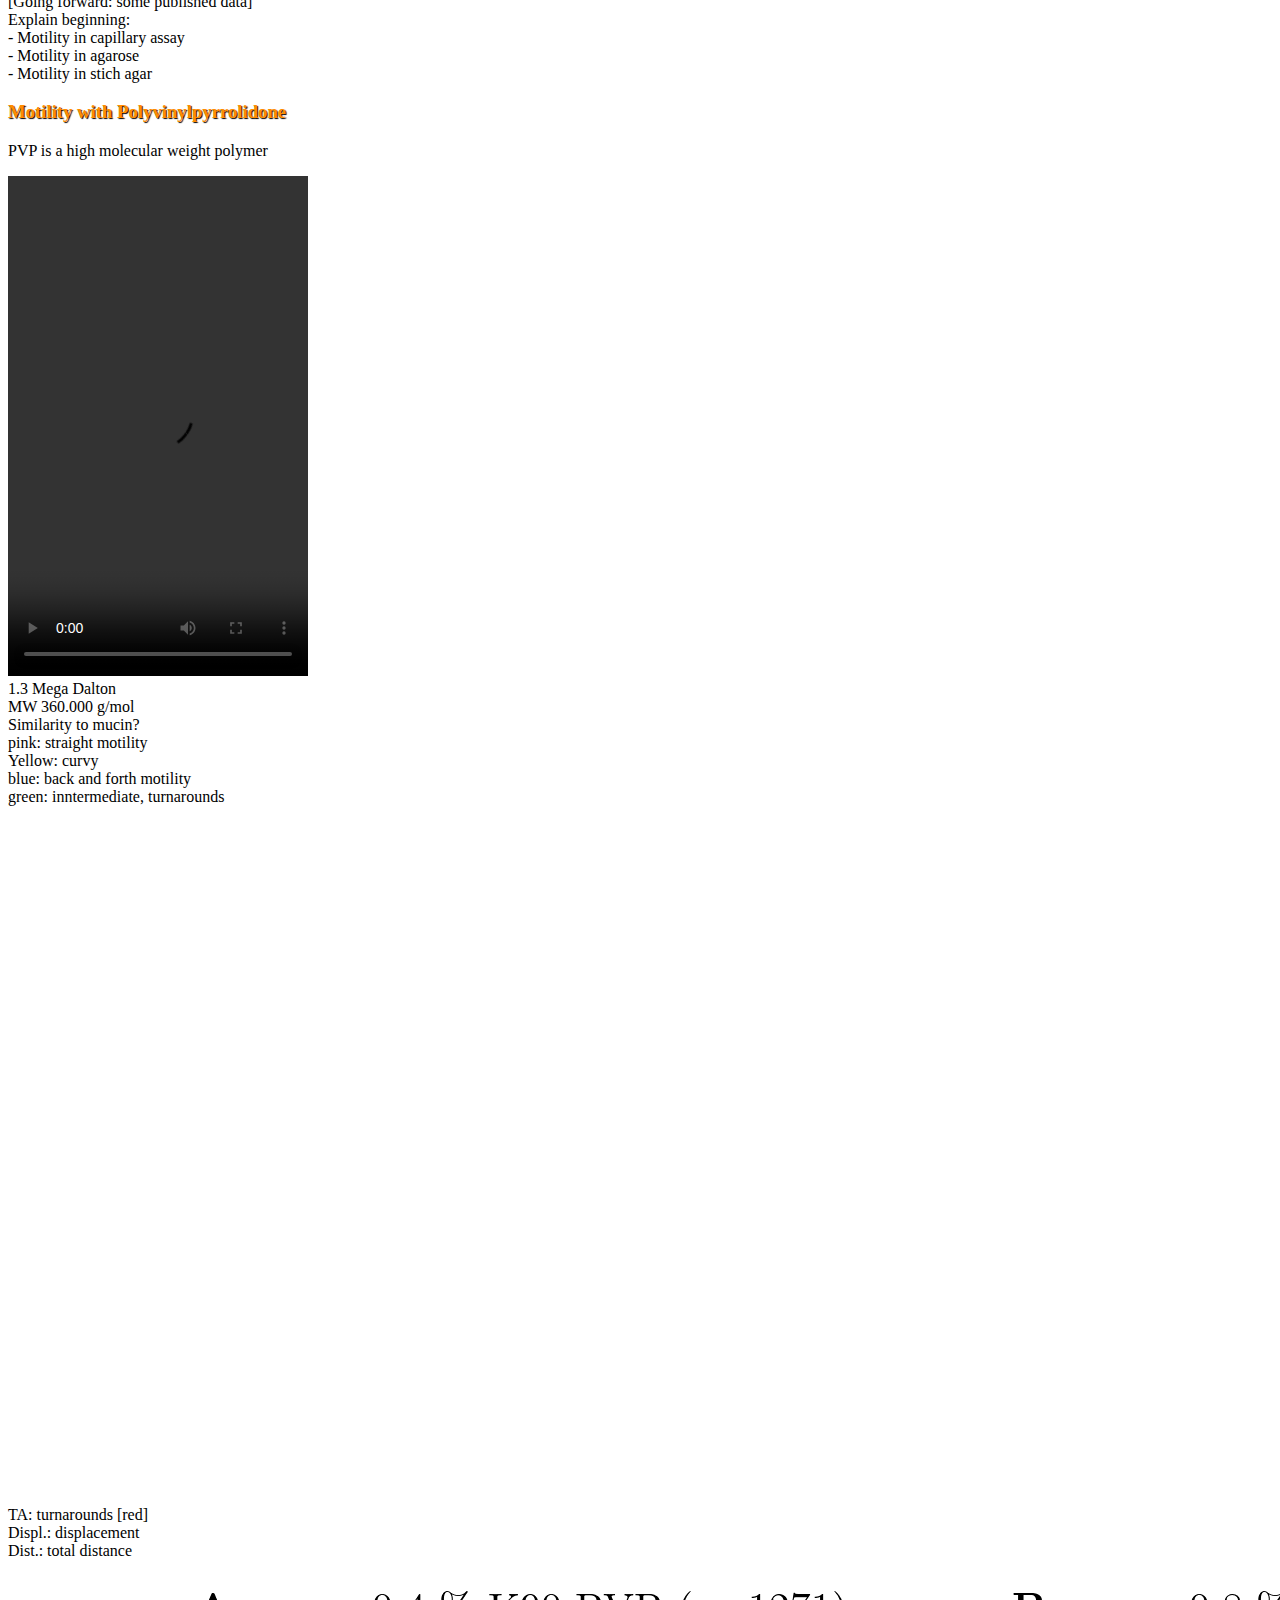
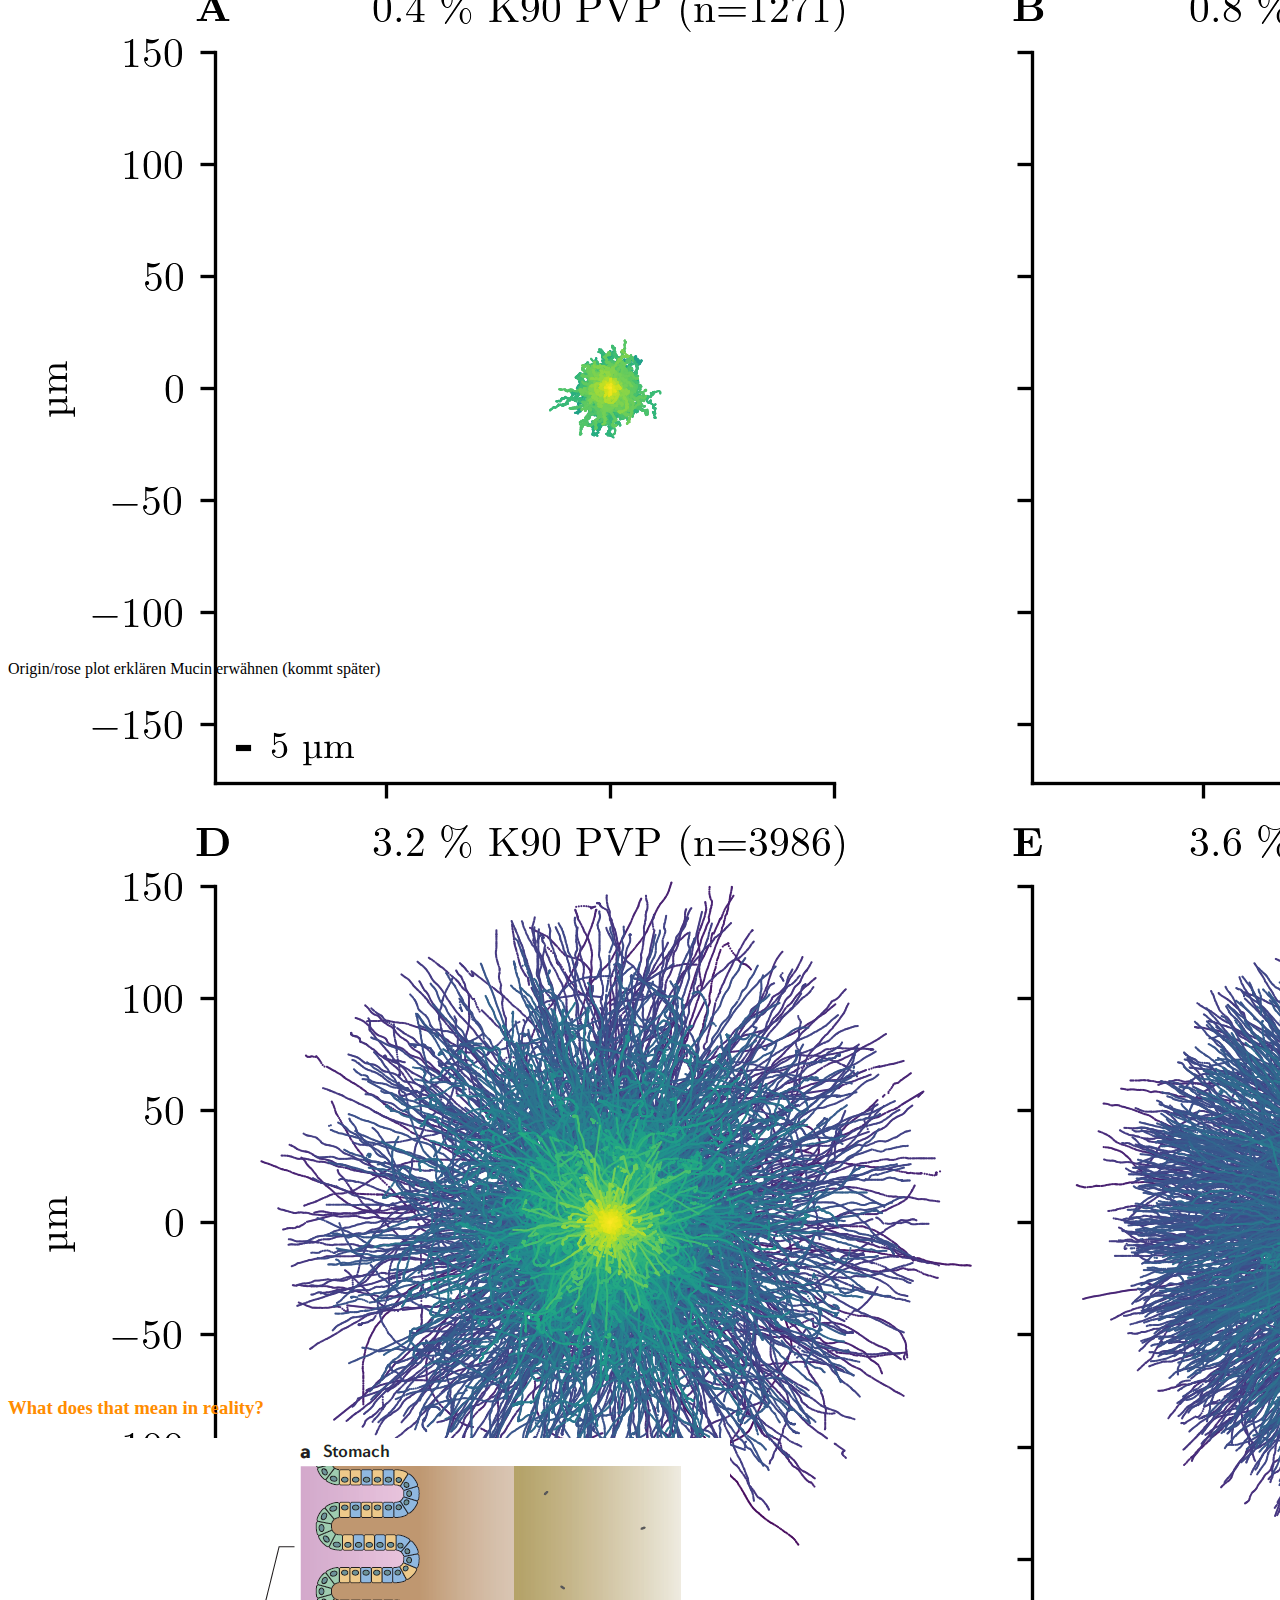
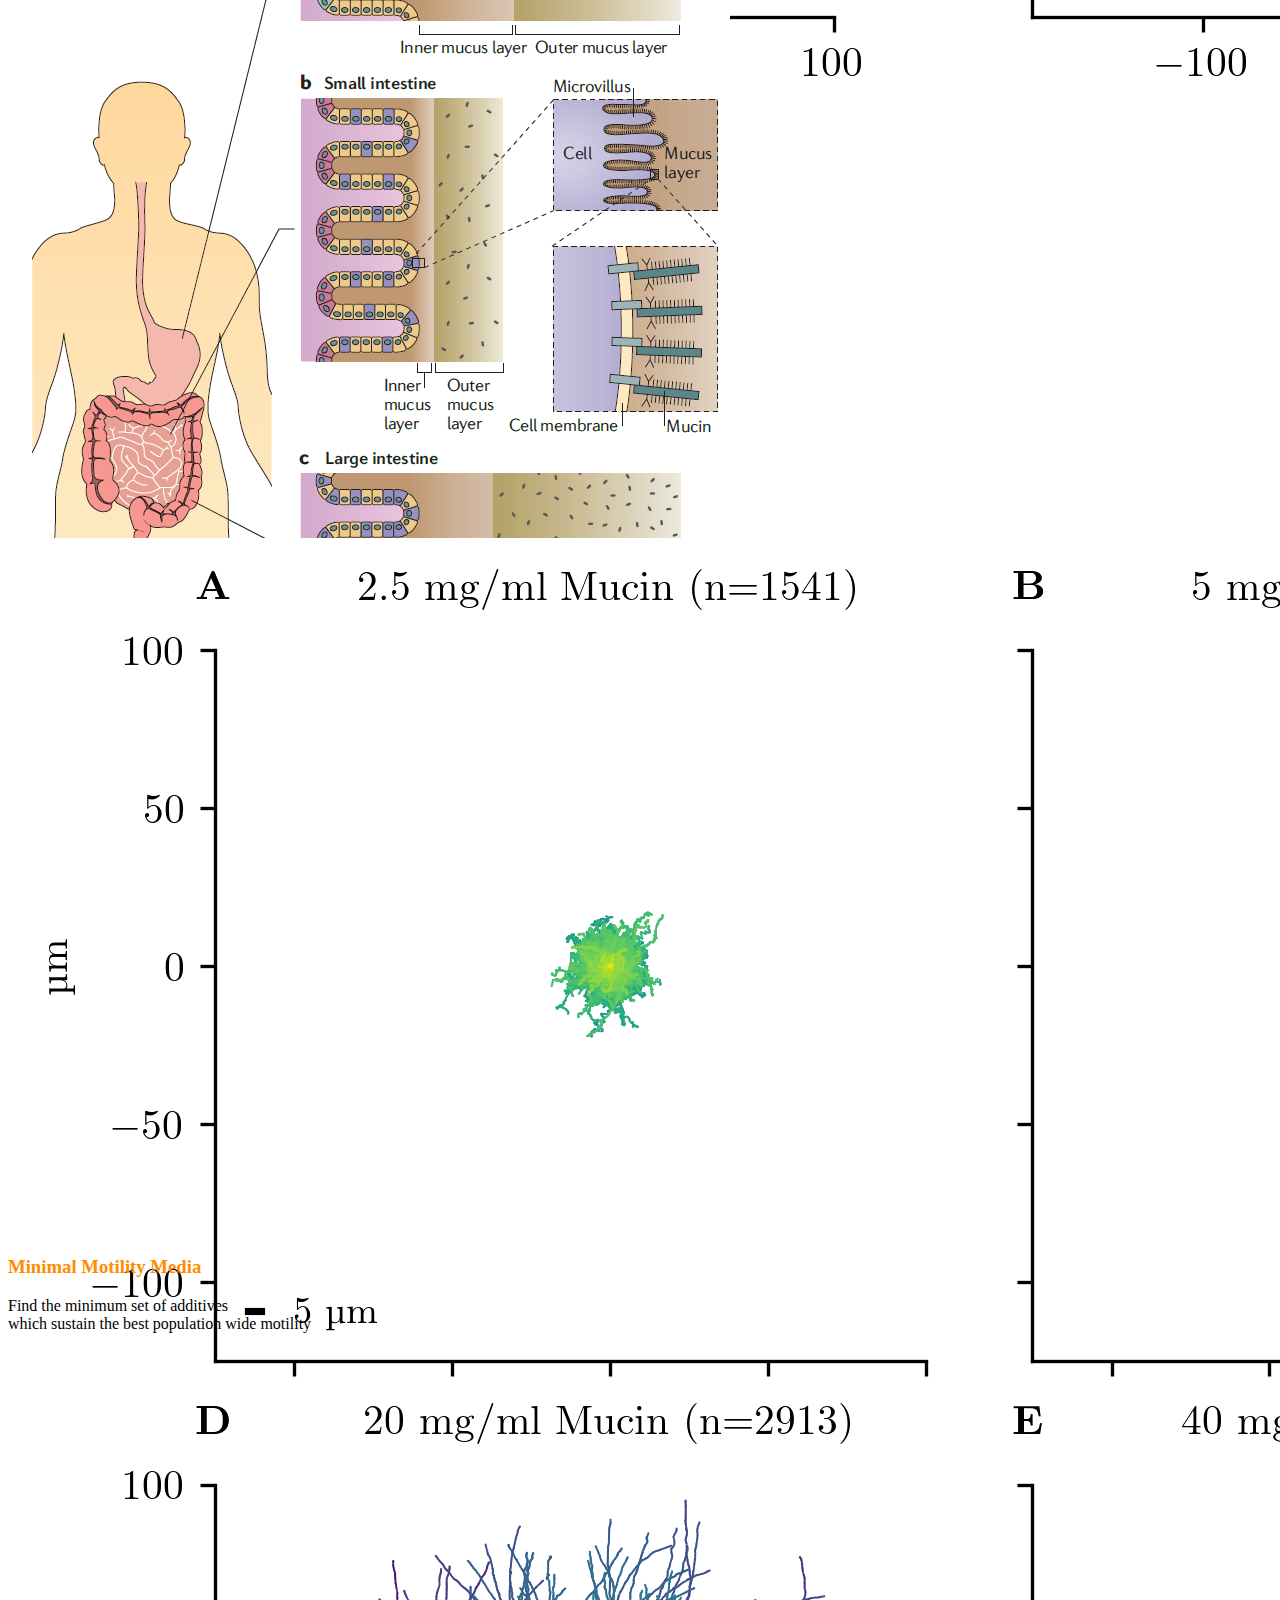
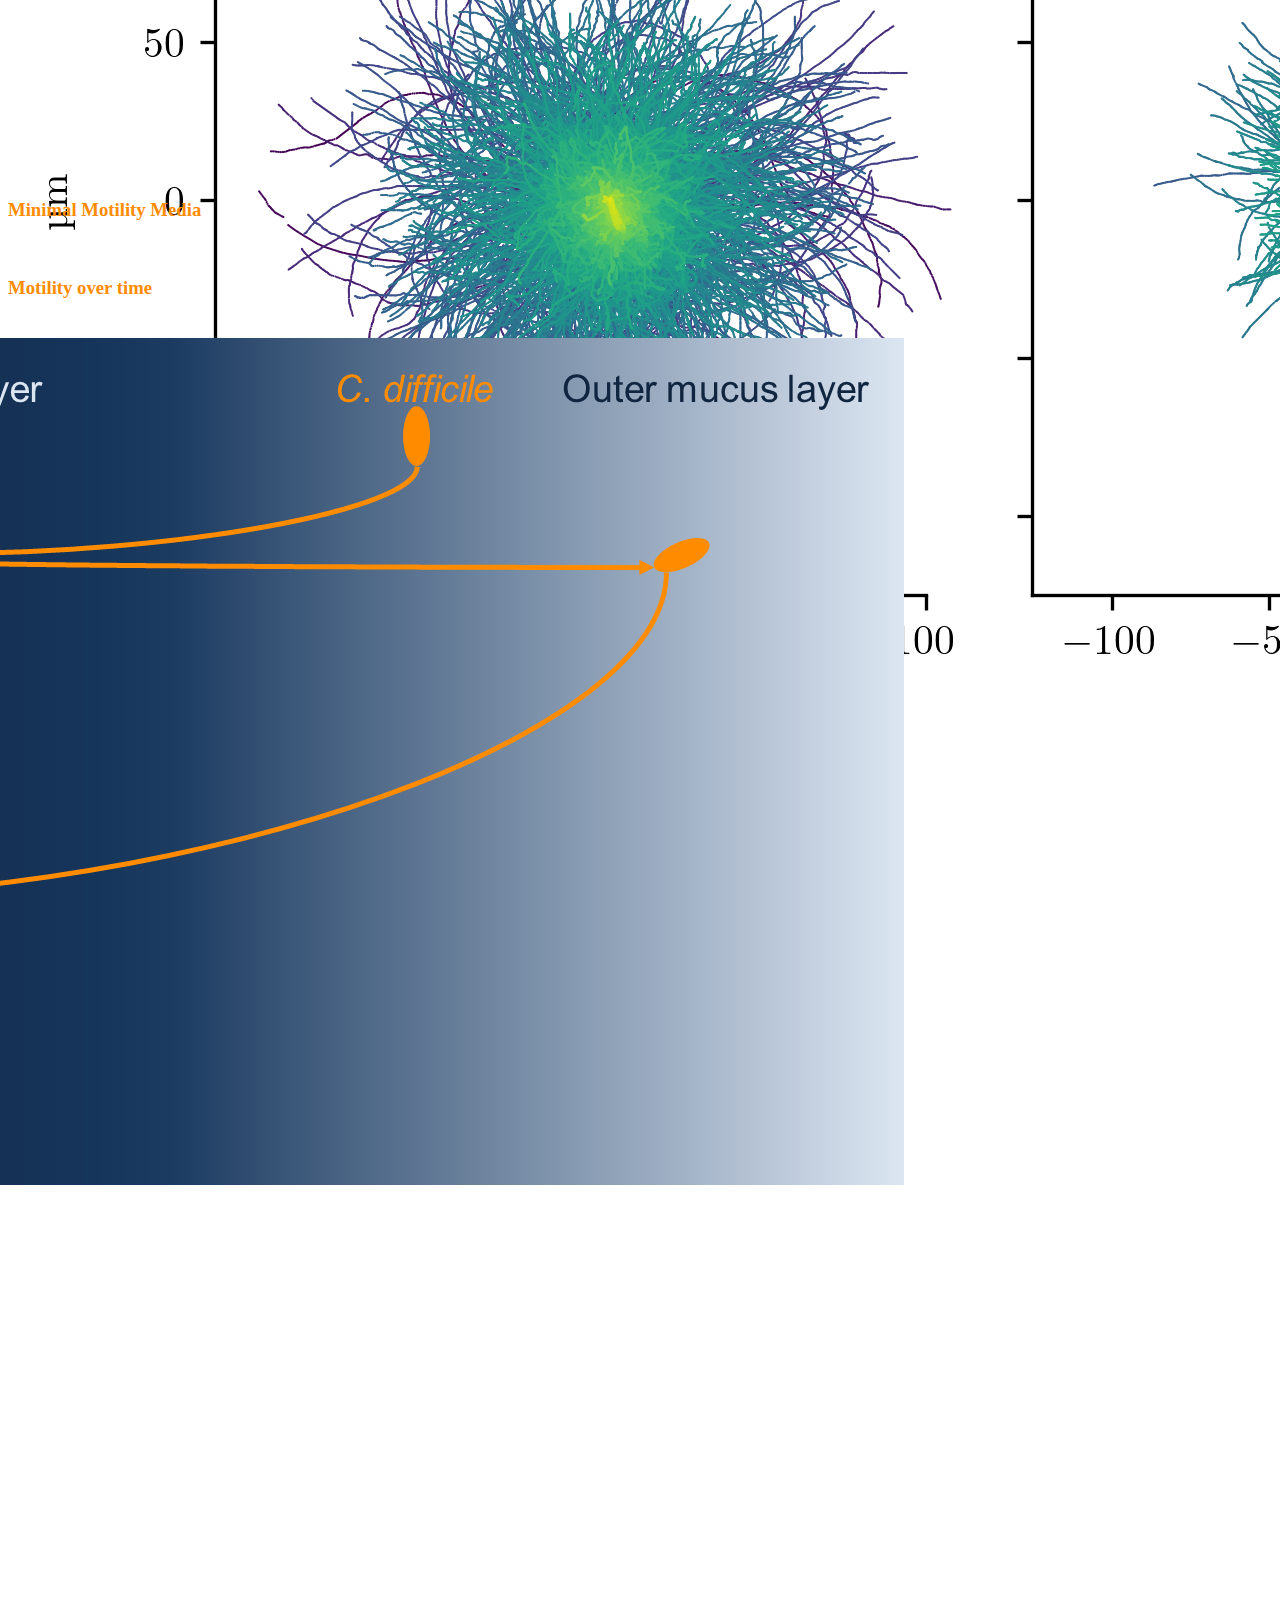
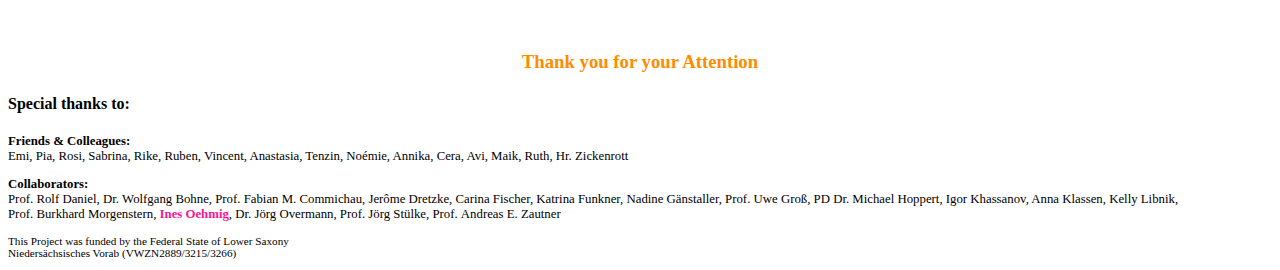
==== commit 6726b6d0: "2204041454" ====
--- a/index.html
+++ b/index.html
@@ -322,7 +322,9 @@
         <section>
             <section>
                 <h3 style="color:darkorange; ">What does that mean in reality?</h3>
-                <img src="resources/lower_intestine2.png" alt style="background:none; border:none; box-shadow:none; ">
+                <div style="height: 700px; vertical-align: center">
+                    <img src="resources/lower_intestine2.png" alt style="background:none; border:none; box-shadow:none; ">
+                </div>
             </section>
             <section>
                 <div style="height: 700px; vertical-align: center">
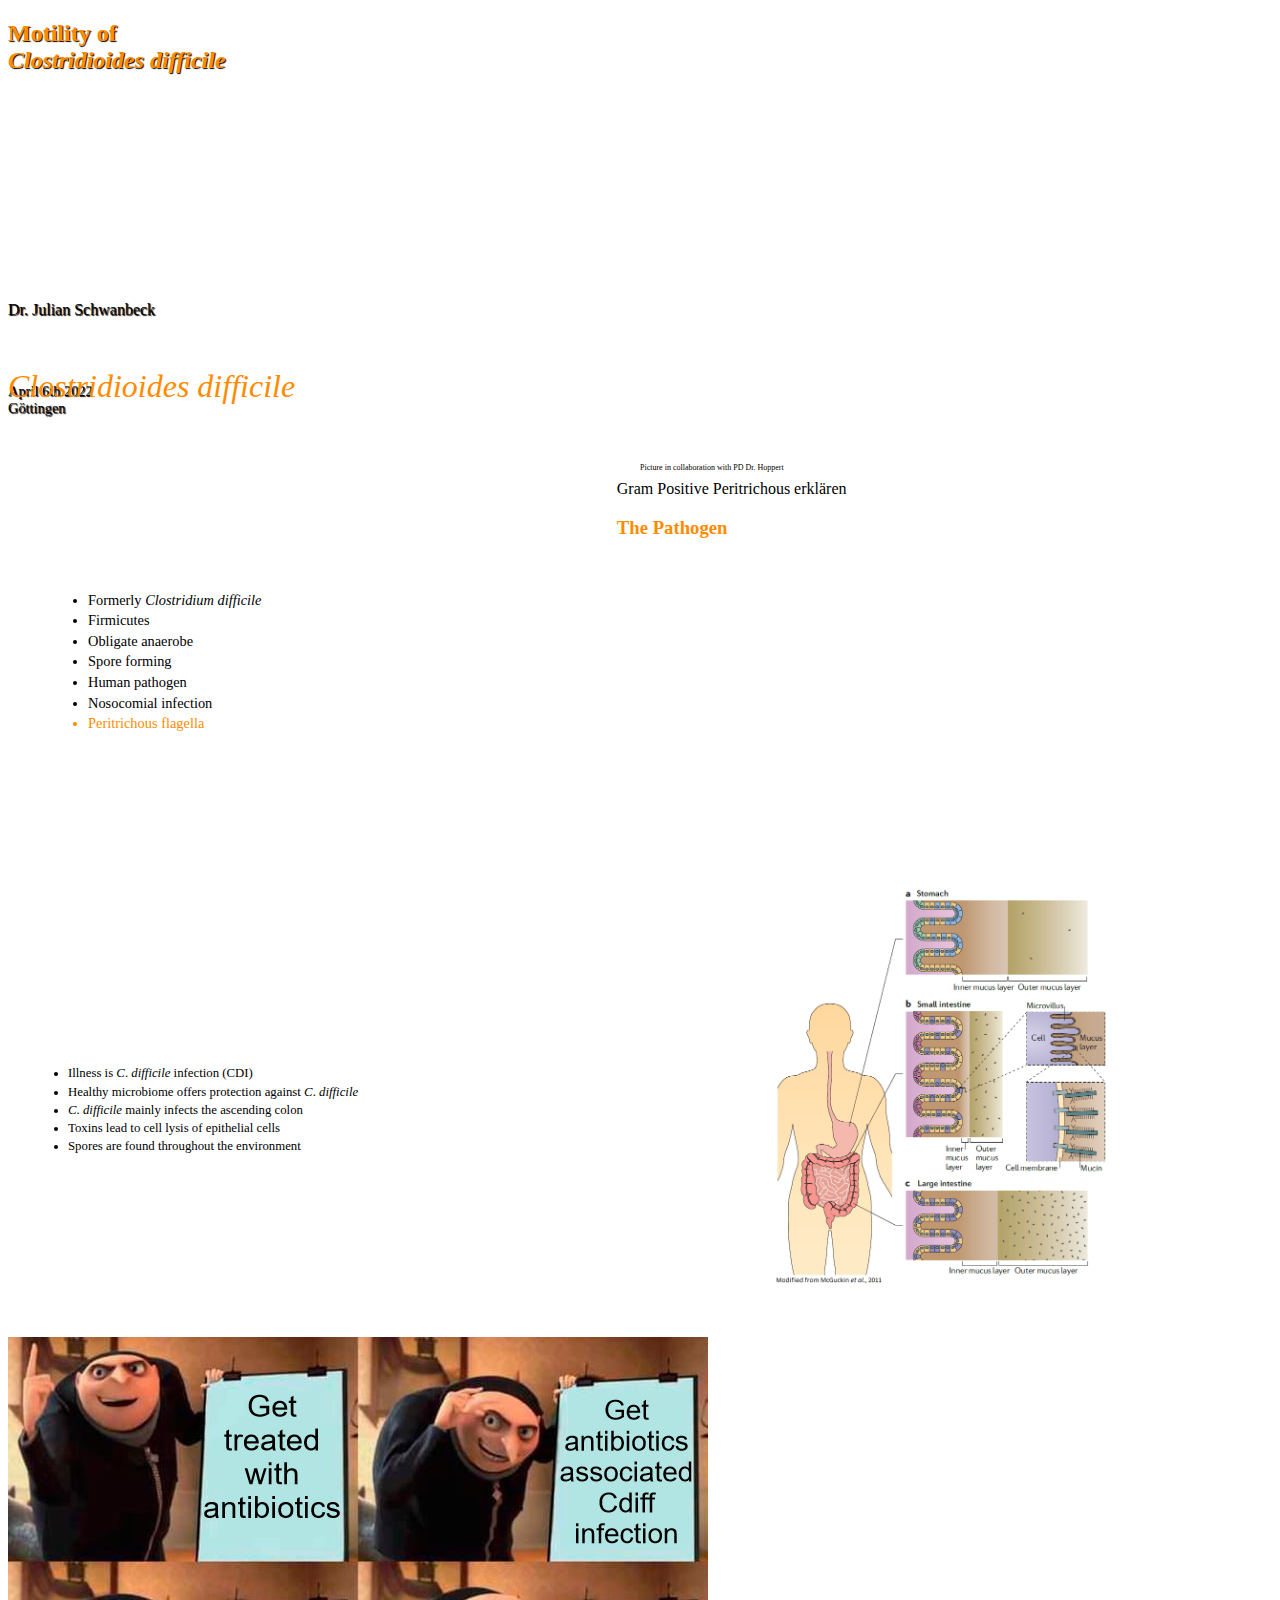
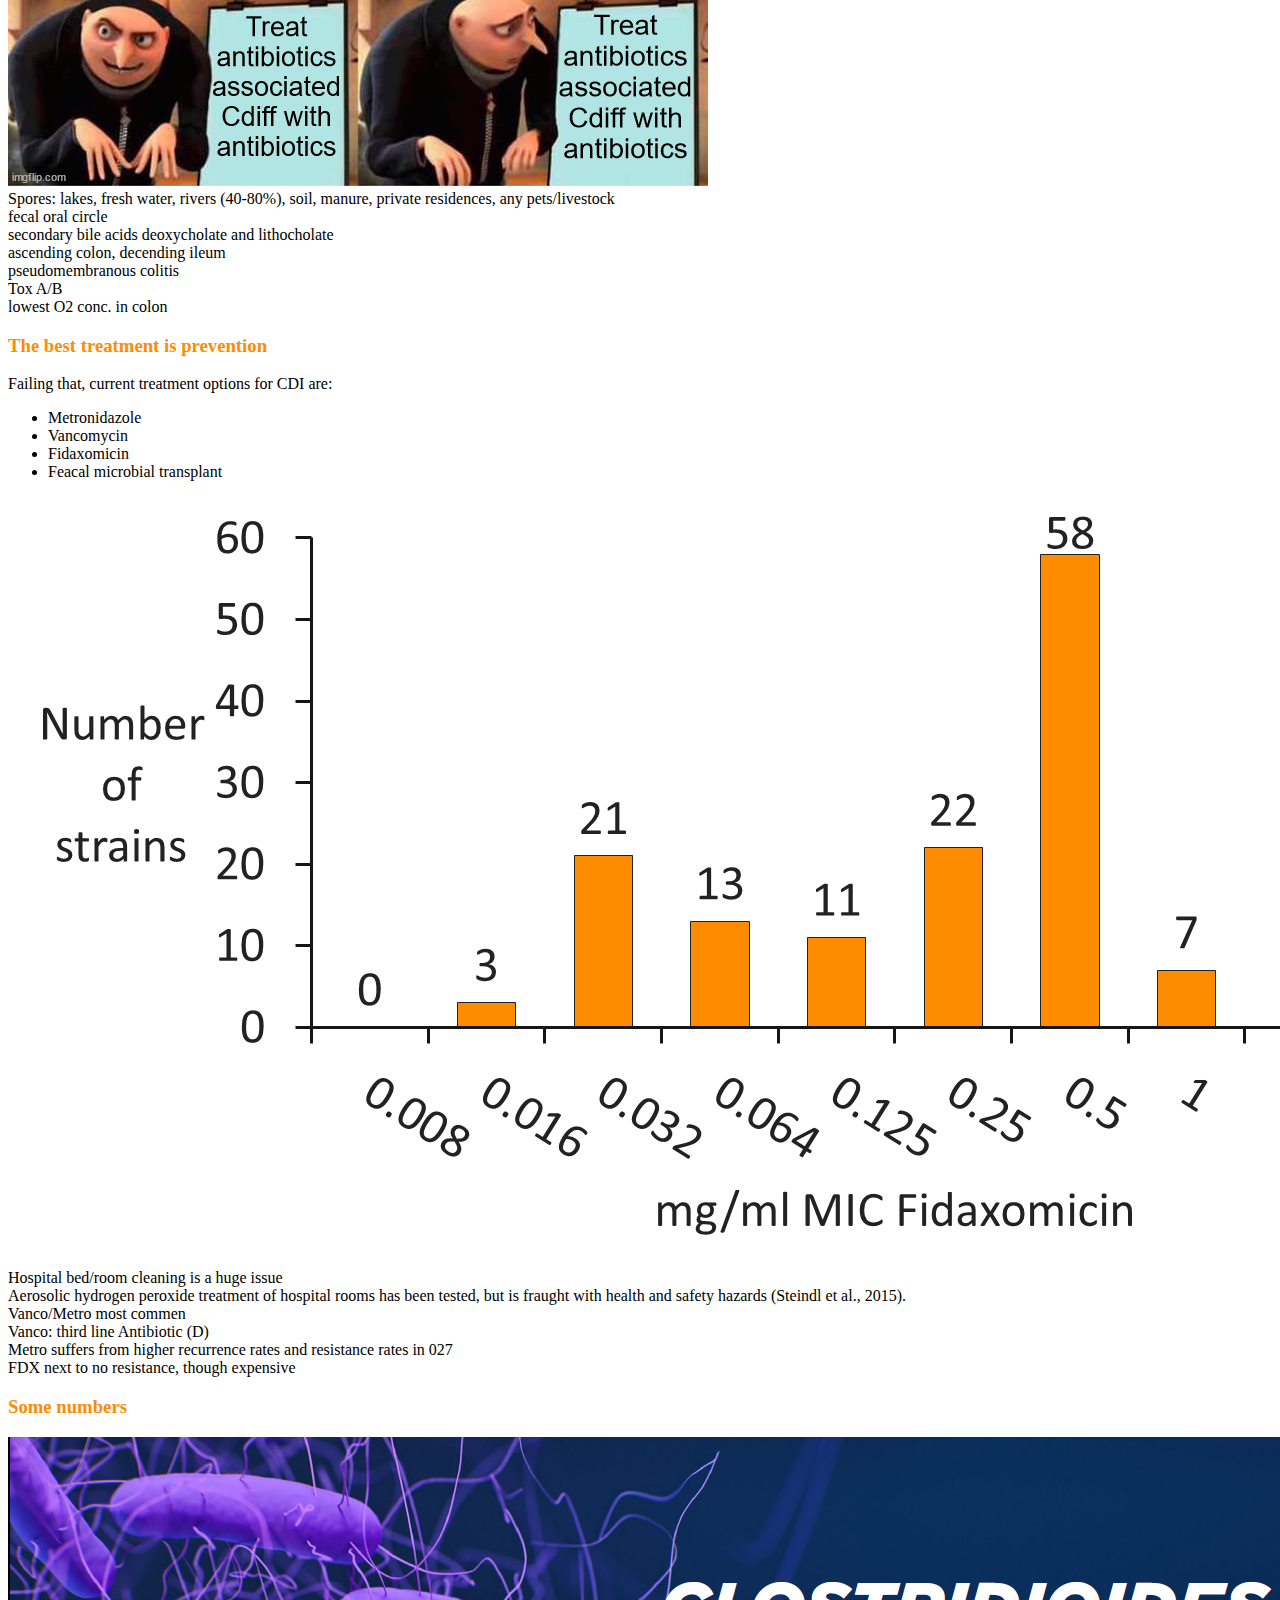
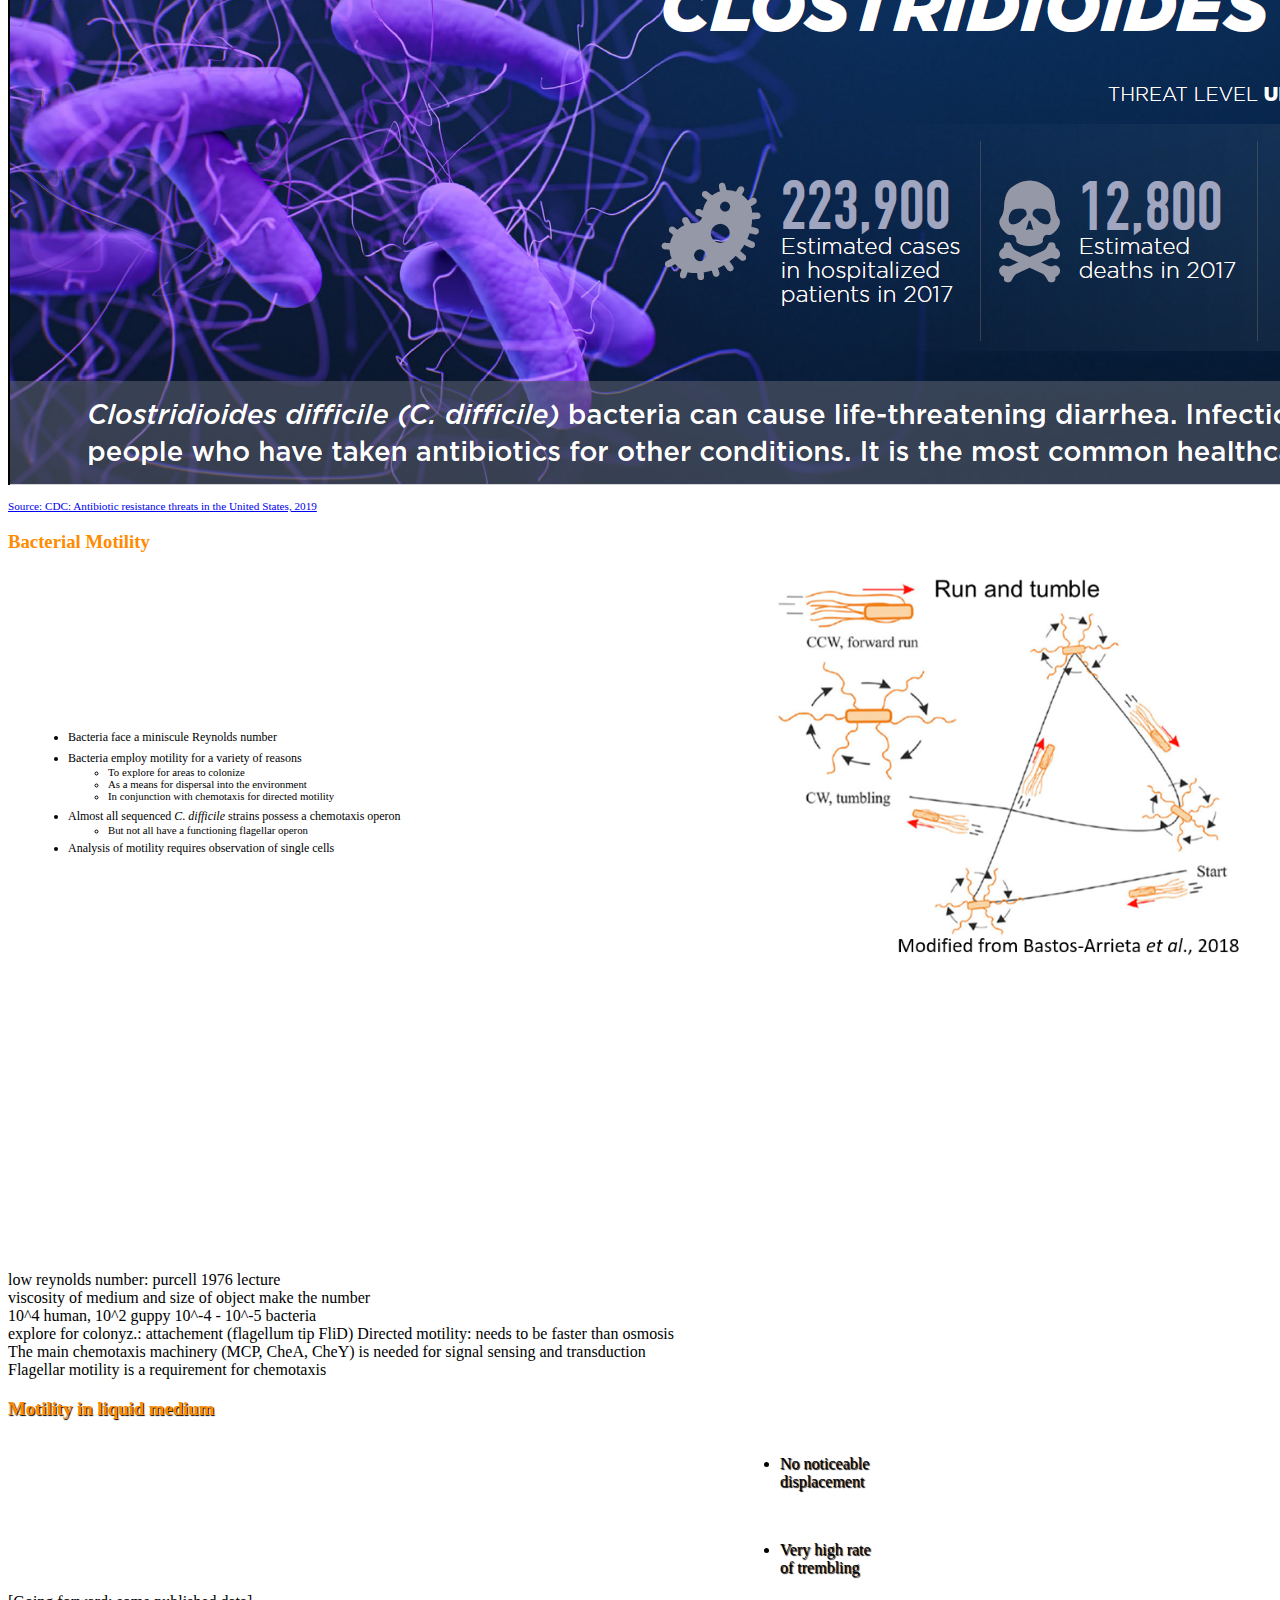
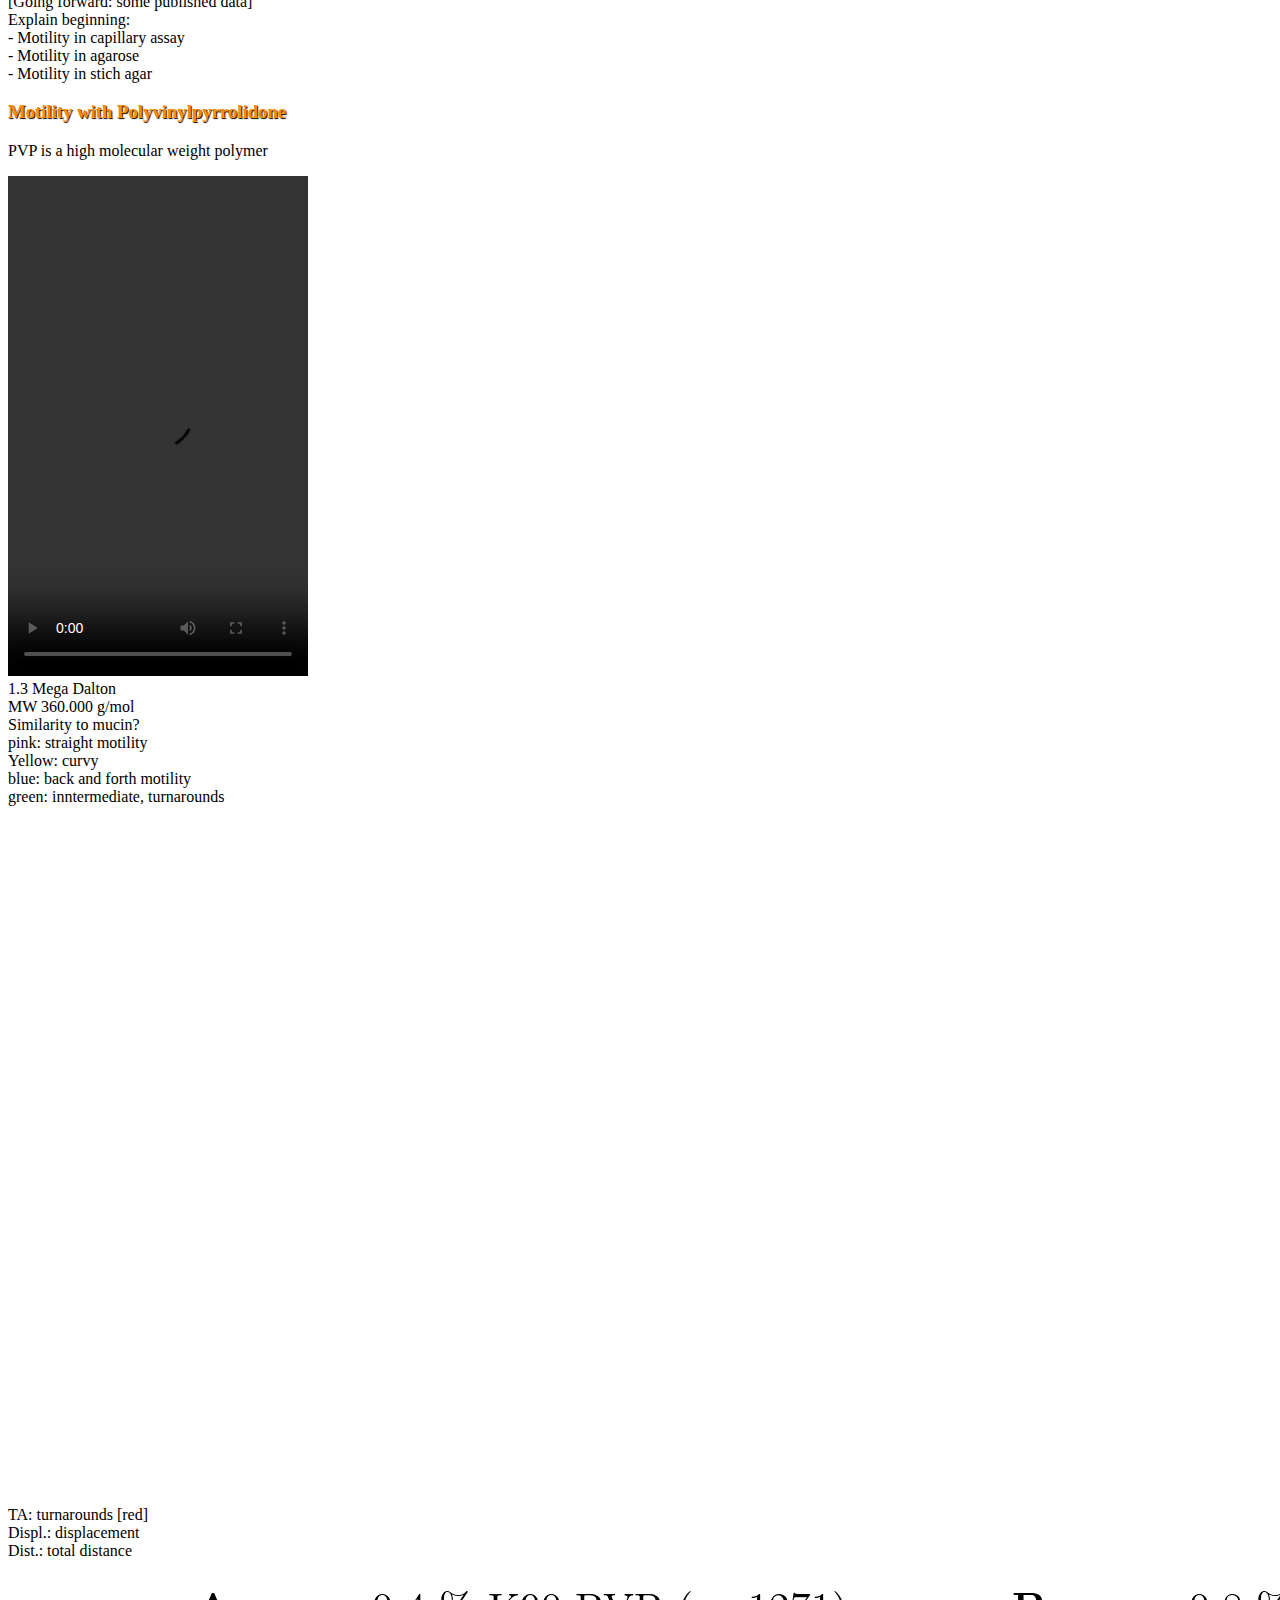
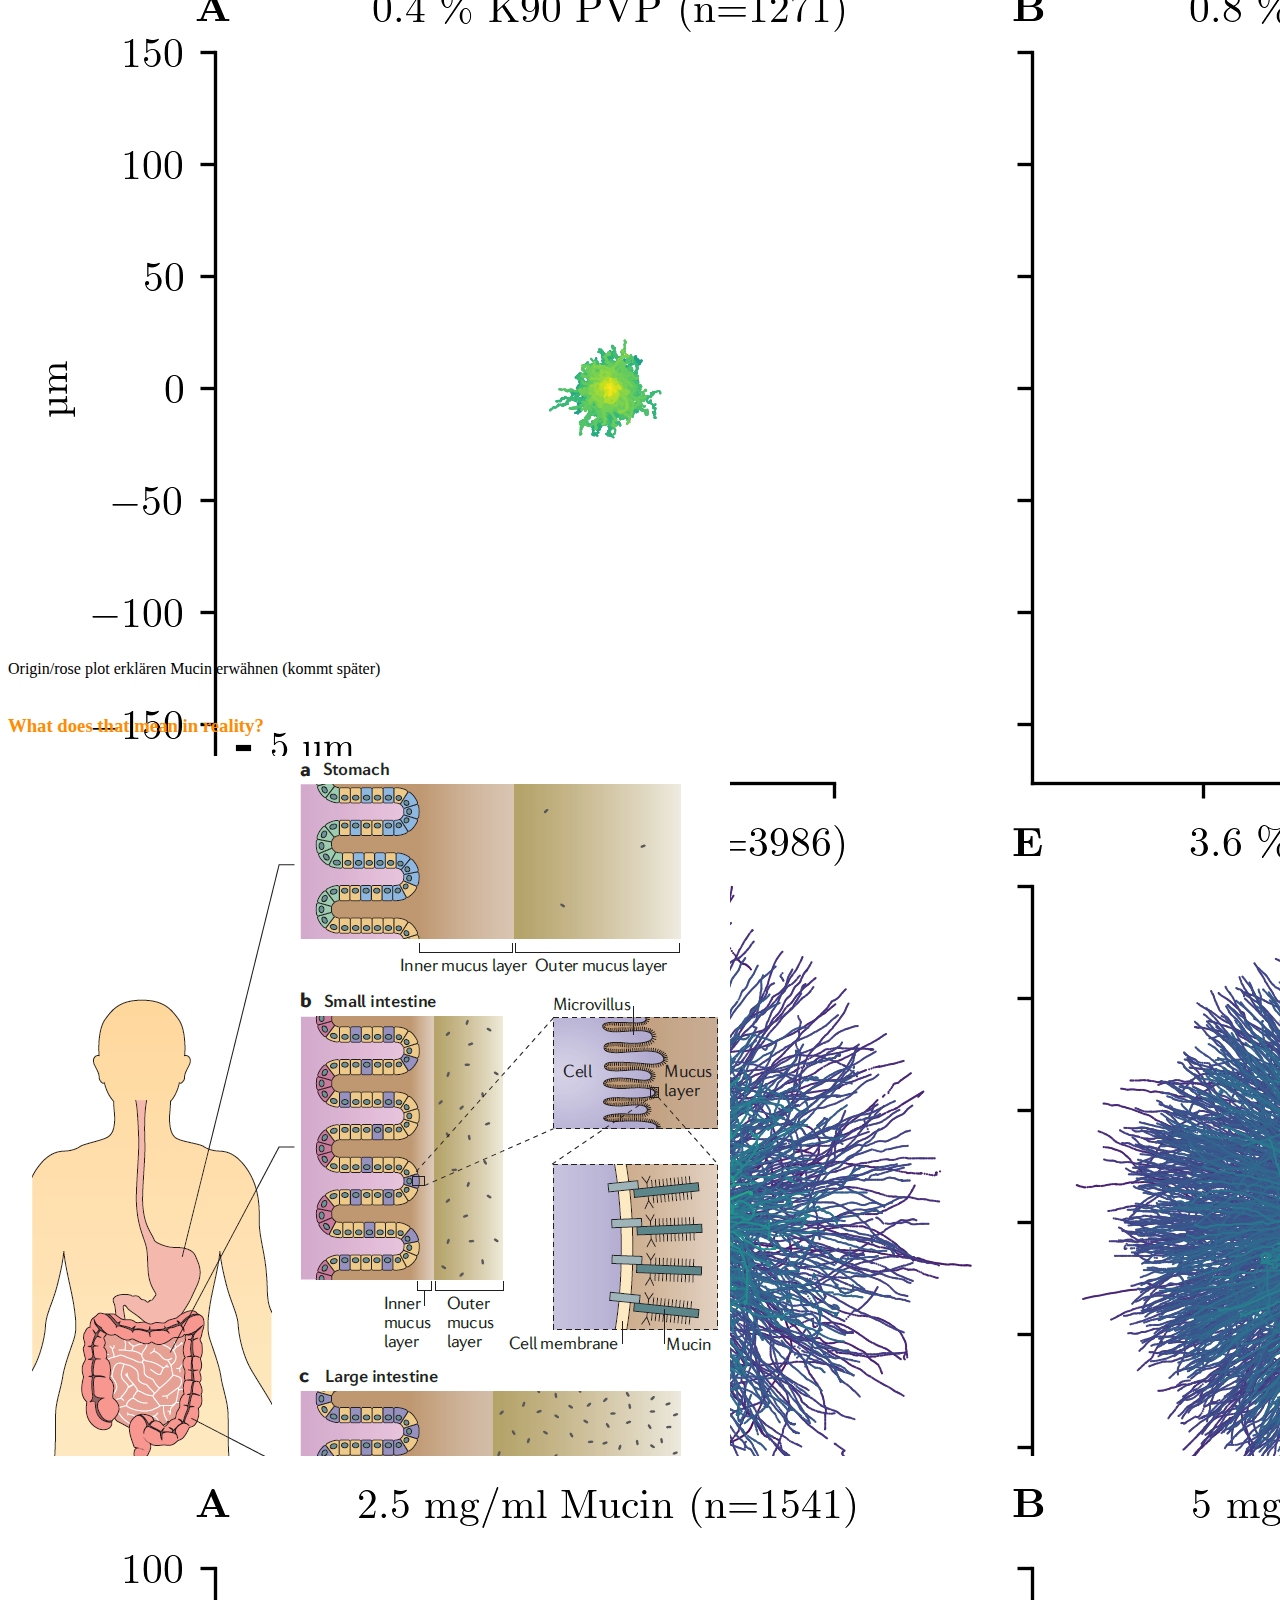
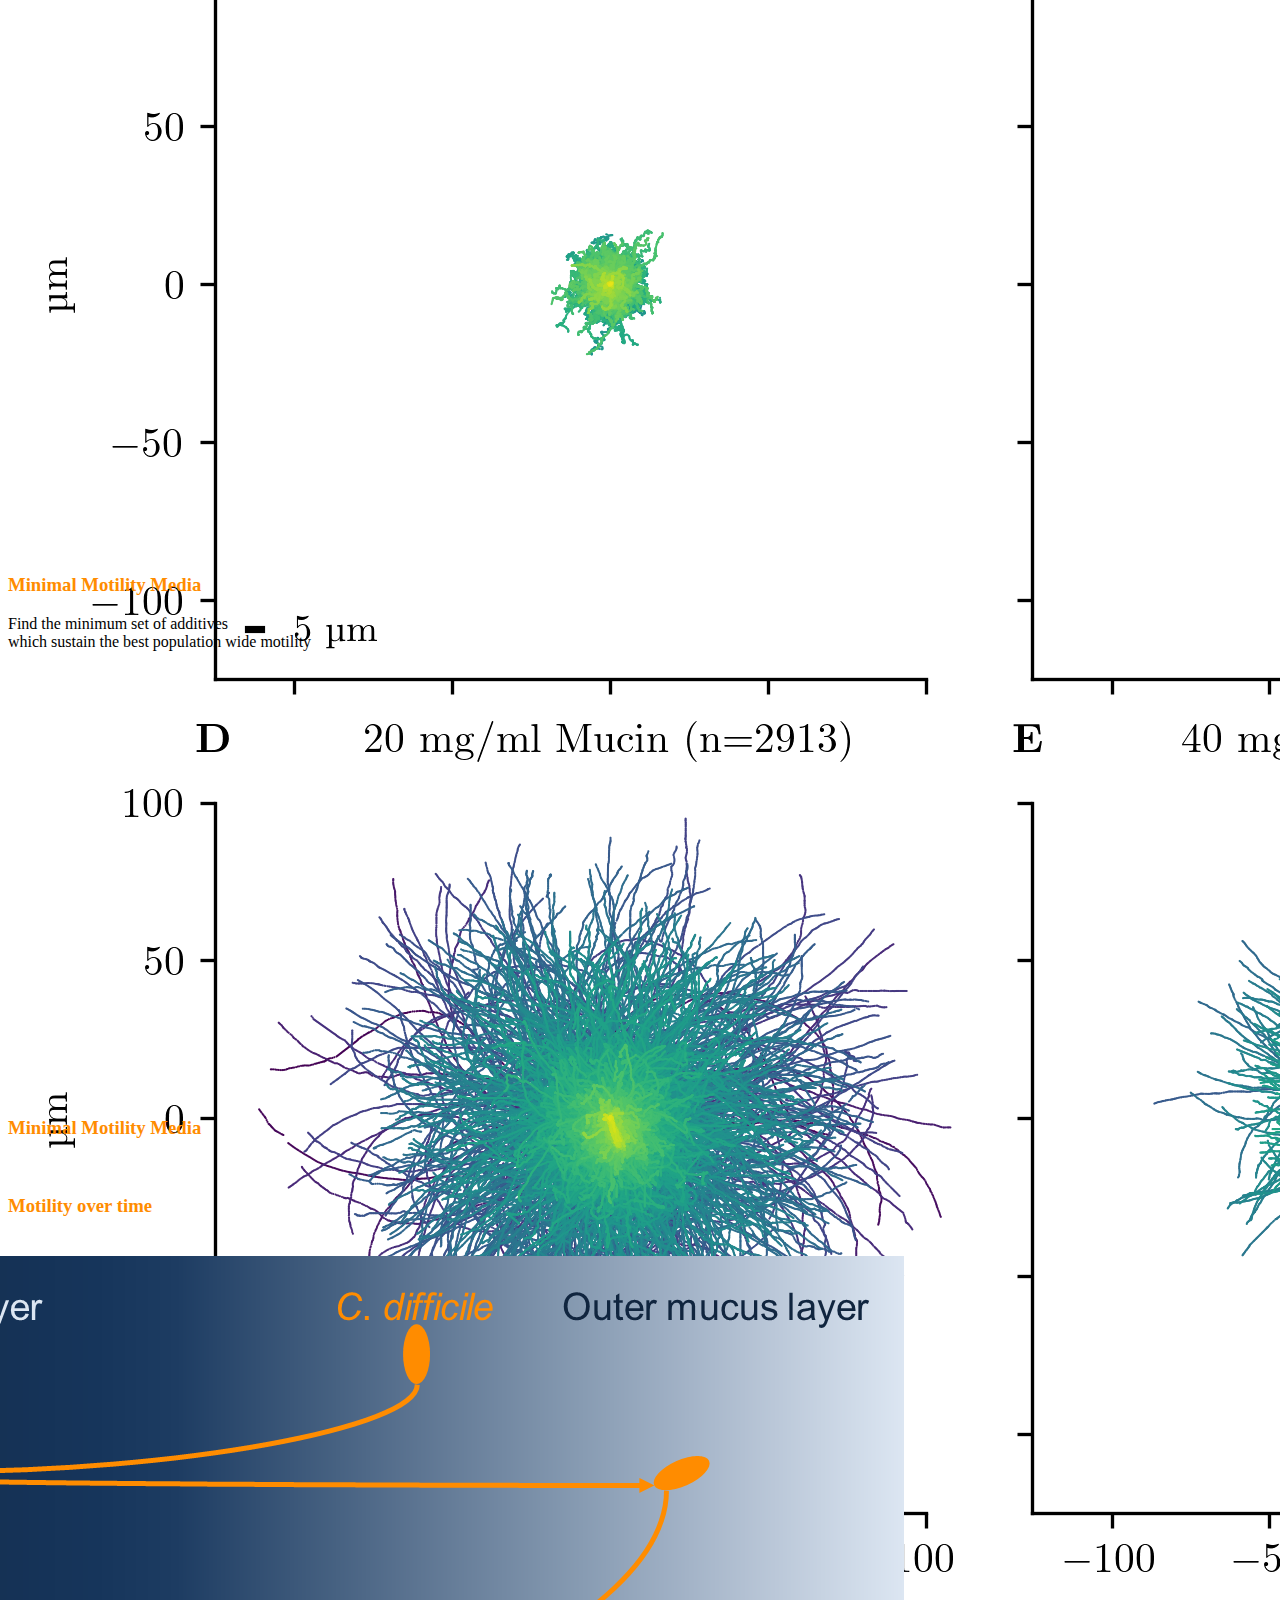
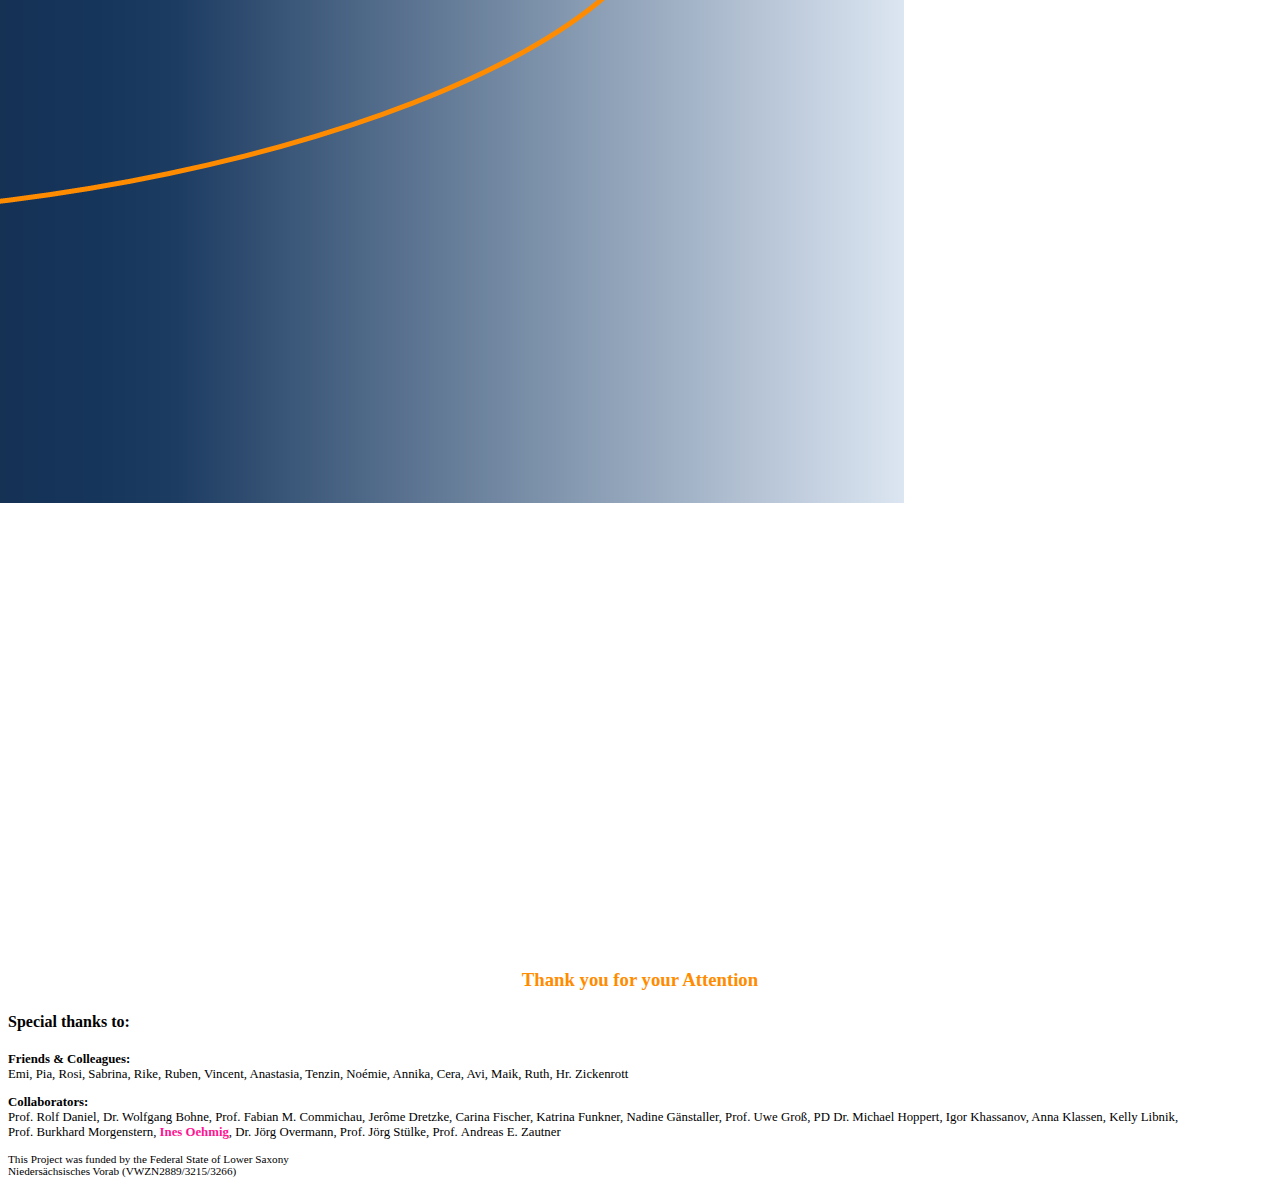
==== commit f8686349: "2204041523" ====
--- a/index.html
+++ b/index.html
@@ -269,7 +269,7 @@
         </section>
 
         <section>
-            <div style="height: 700px; vertical-align: center; margin-top: 0%">
+            <div style="height: 70%; vertical-align: center; margin-top: 0%">
                 <img data-src="resources/fig2.png" alt
                      style="background:none; border:none; box-shadow:none;">
             </div>
@@ -322,7 +322,7 @@
         <section>
             <section>
                 <h3 style="color:darkorange; ">What does that mean in reality?</h3>
-                <div style="height: 700px; vertical-align: center">
+                <div style="height: 700px; vertical-align: center; margin-top: 0%">
                     <img src="resources/lower_intestine2.png" alt style="background:none; border:none; box-shadow:none; ">
                 </div>
             </section>
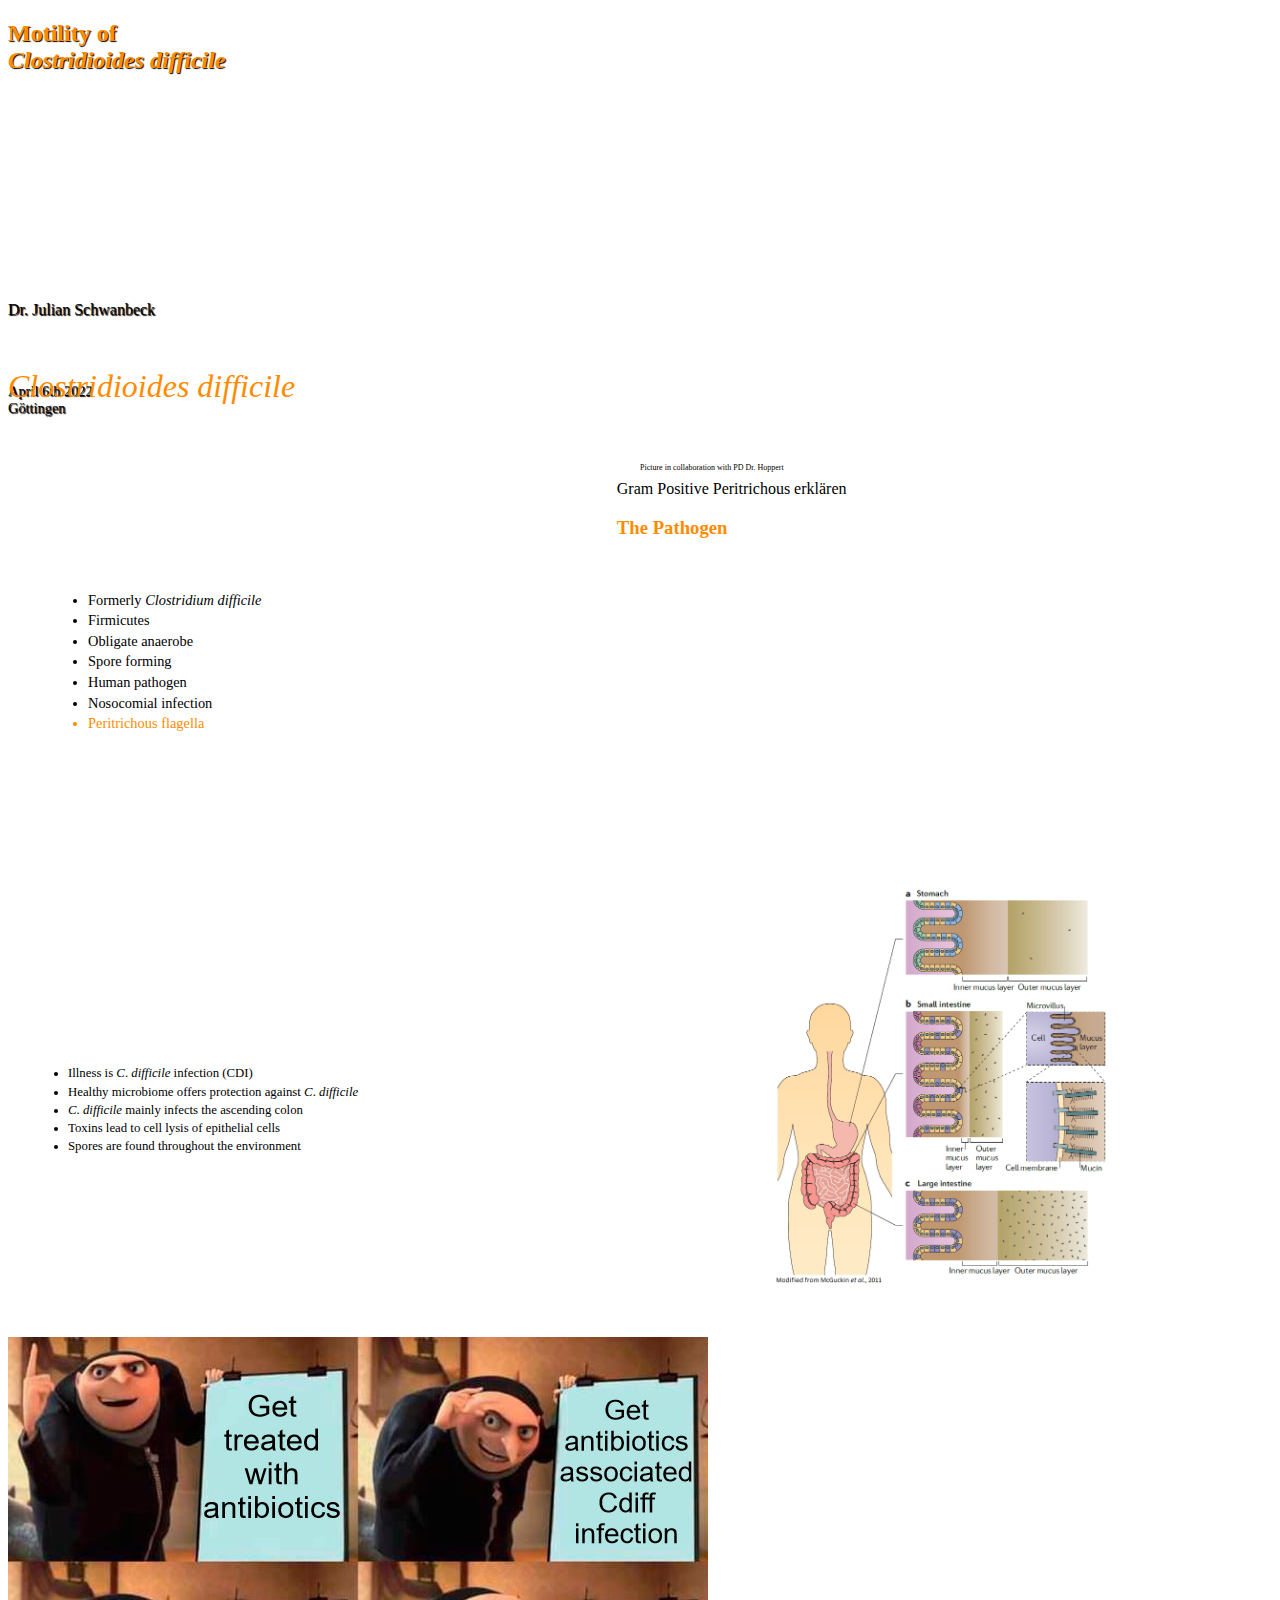
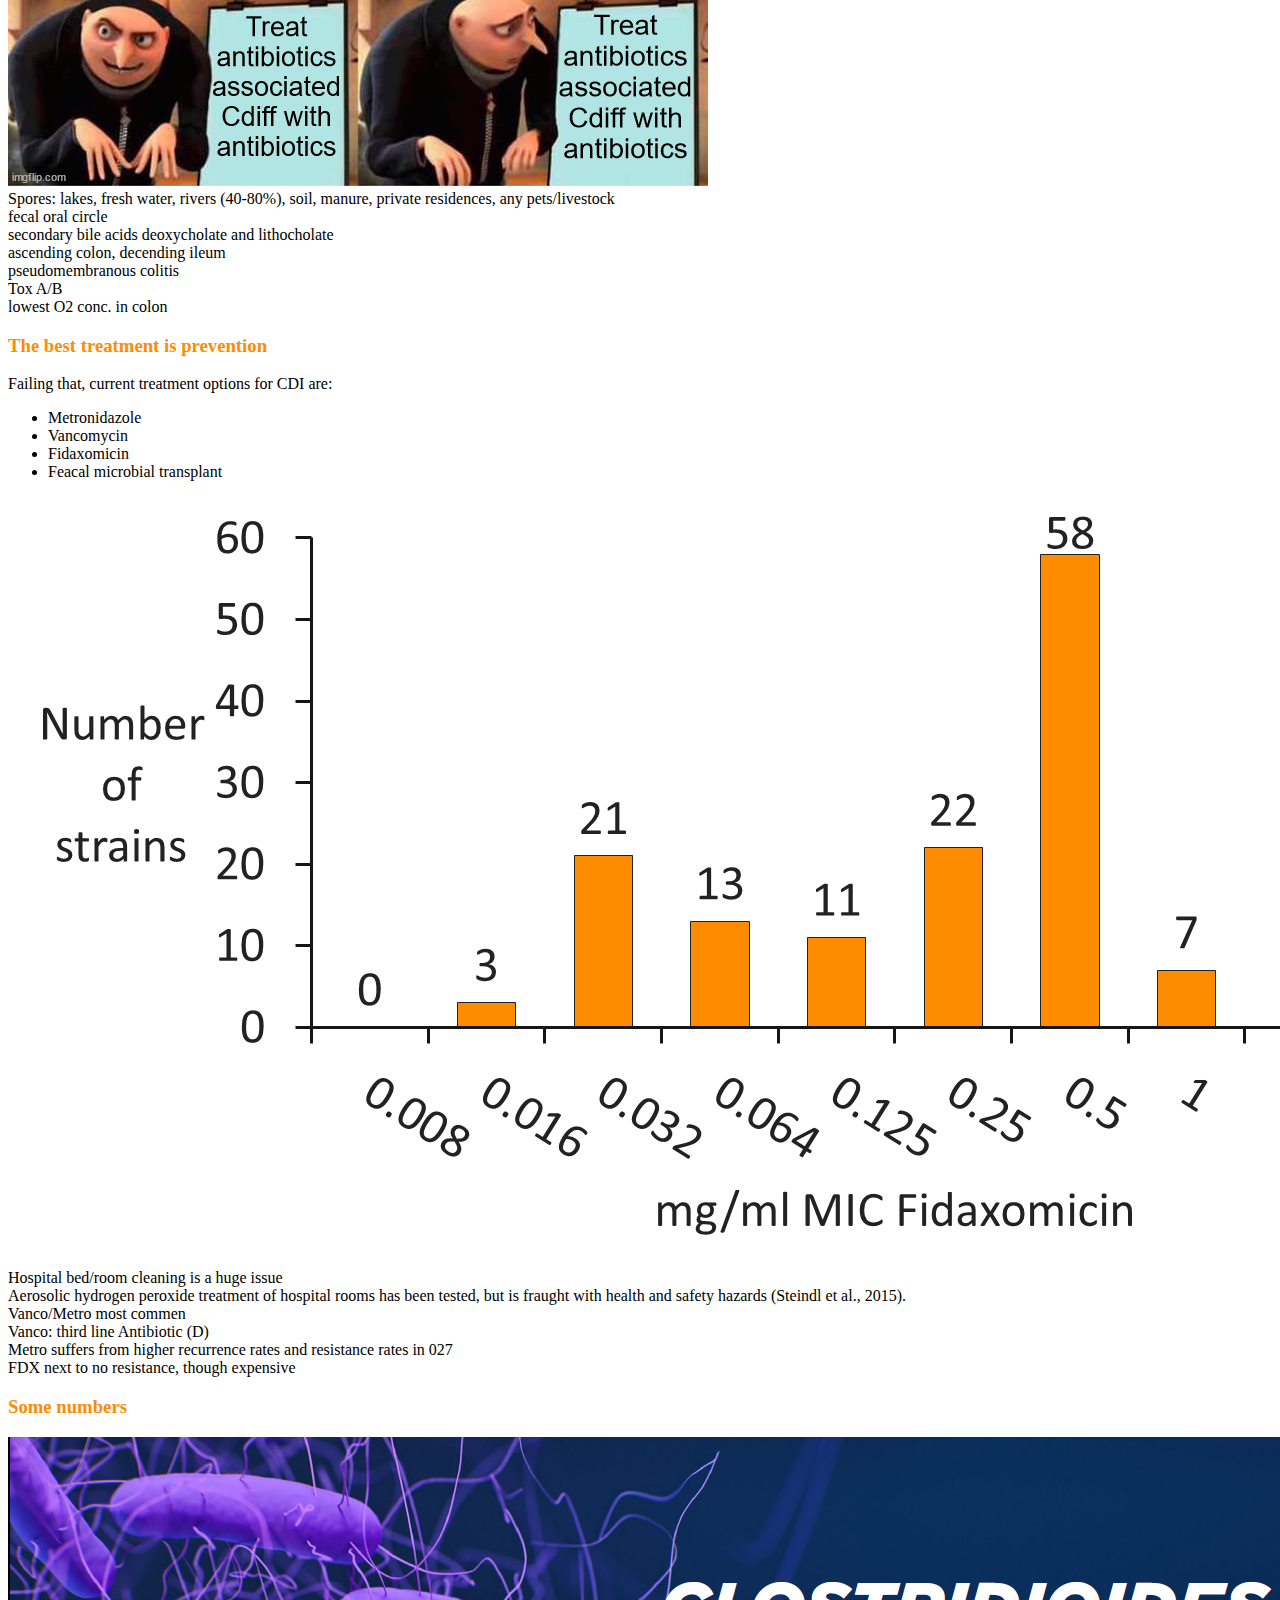
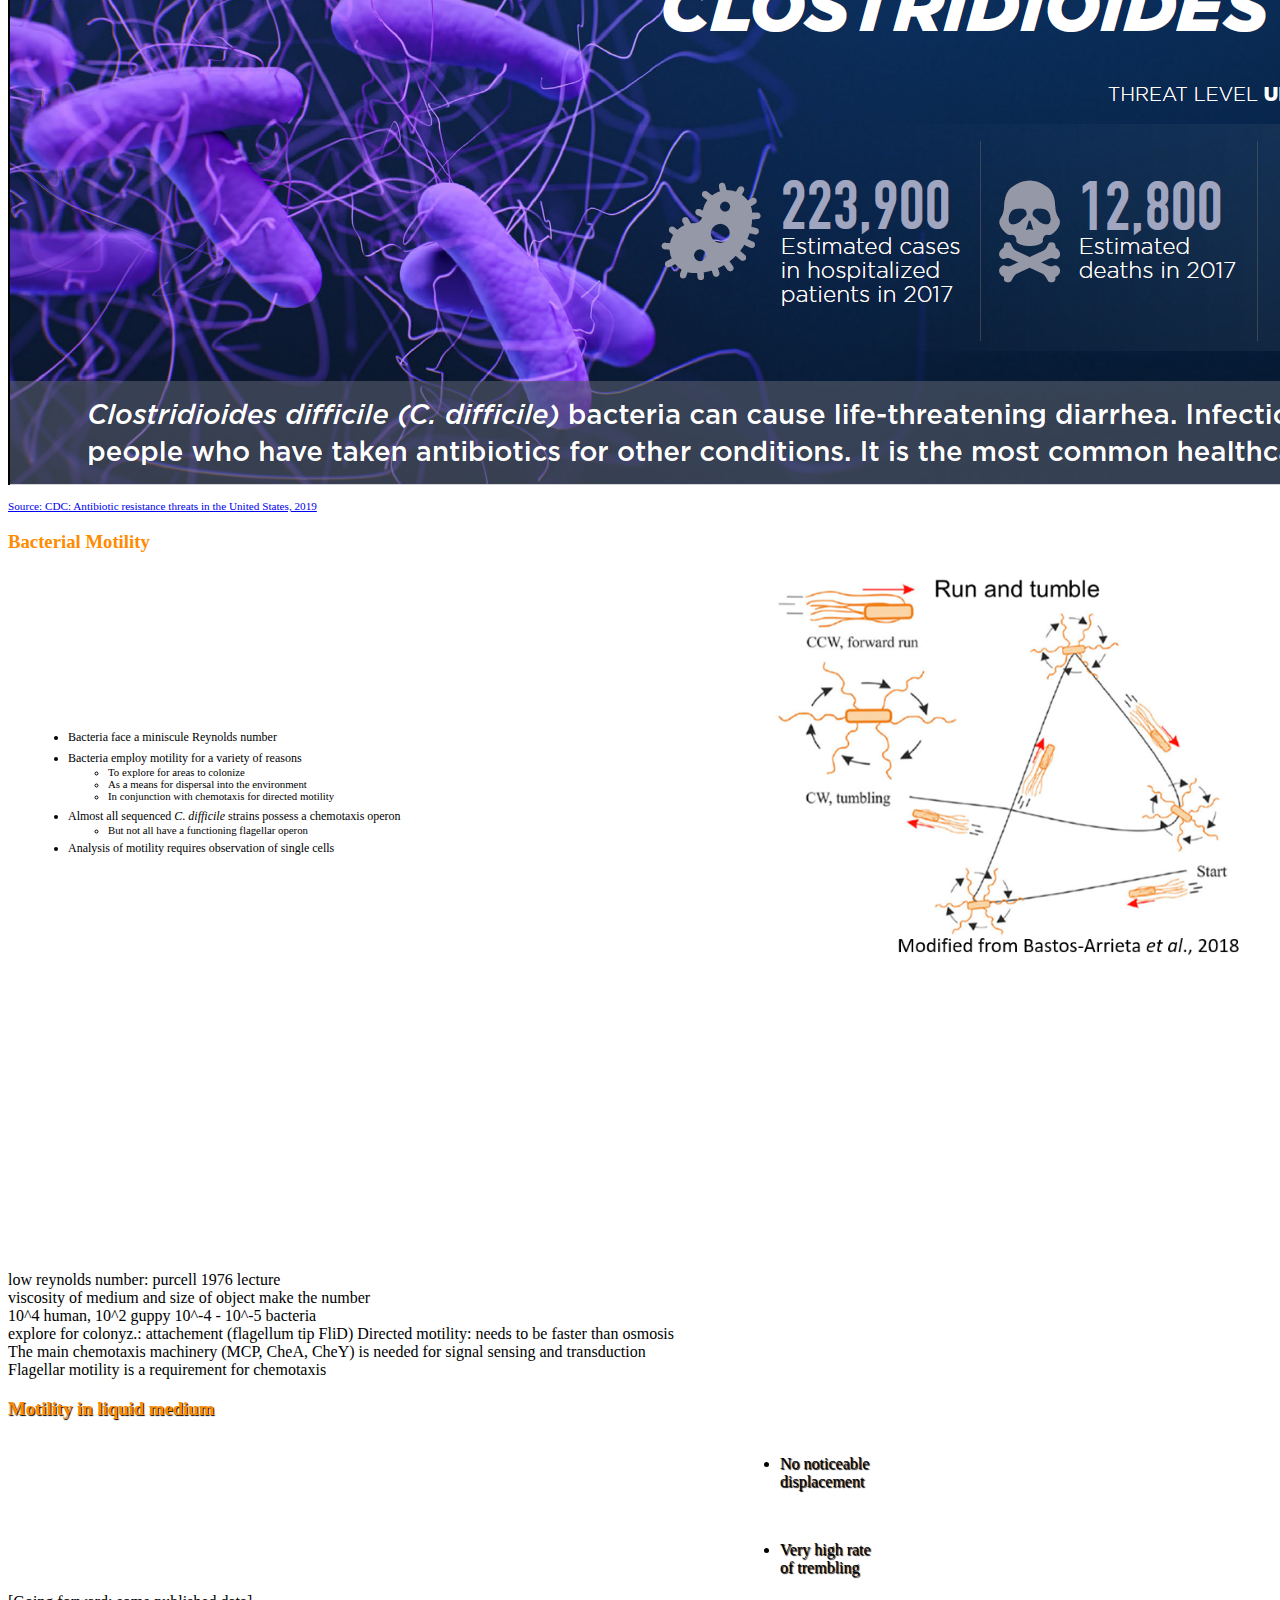
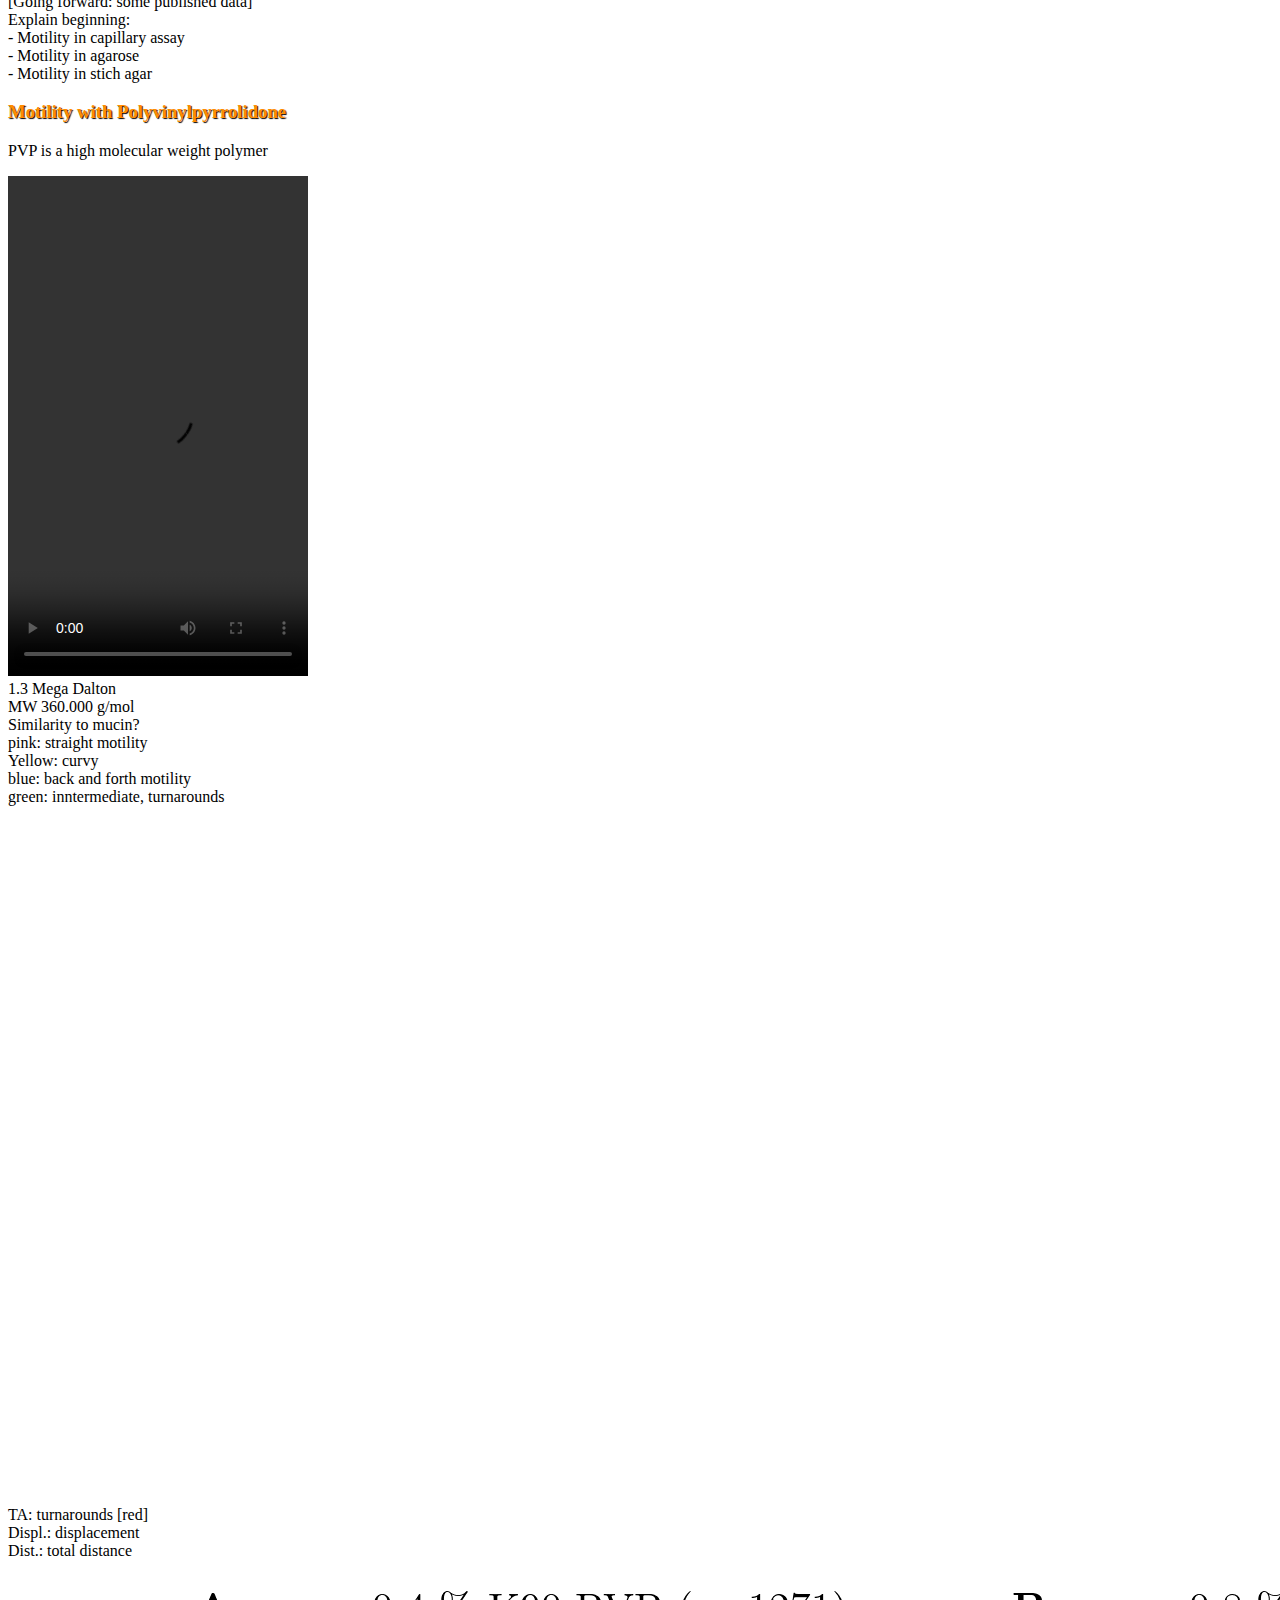
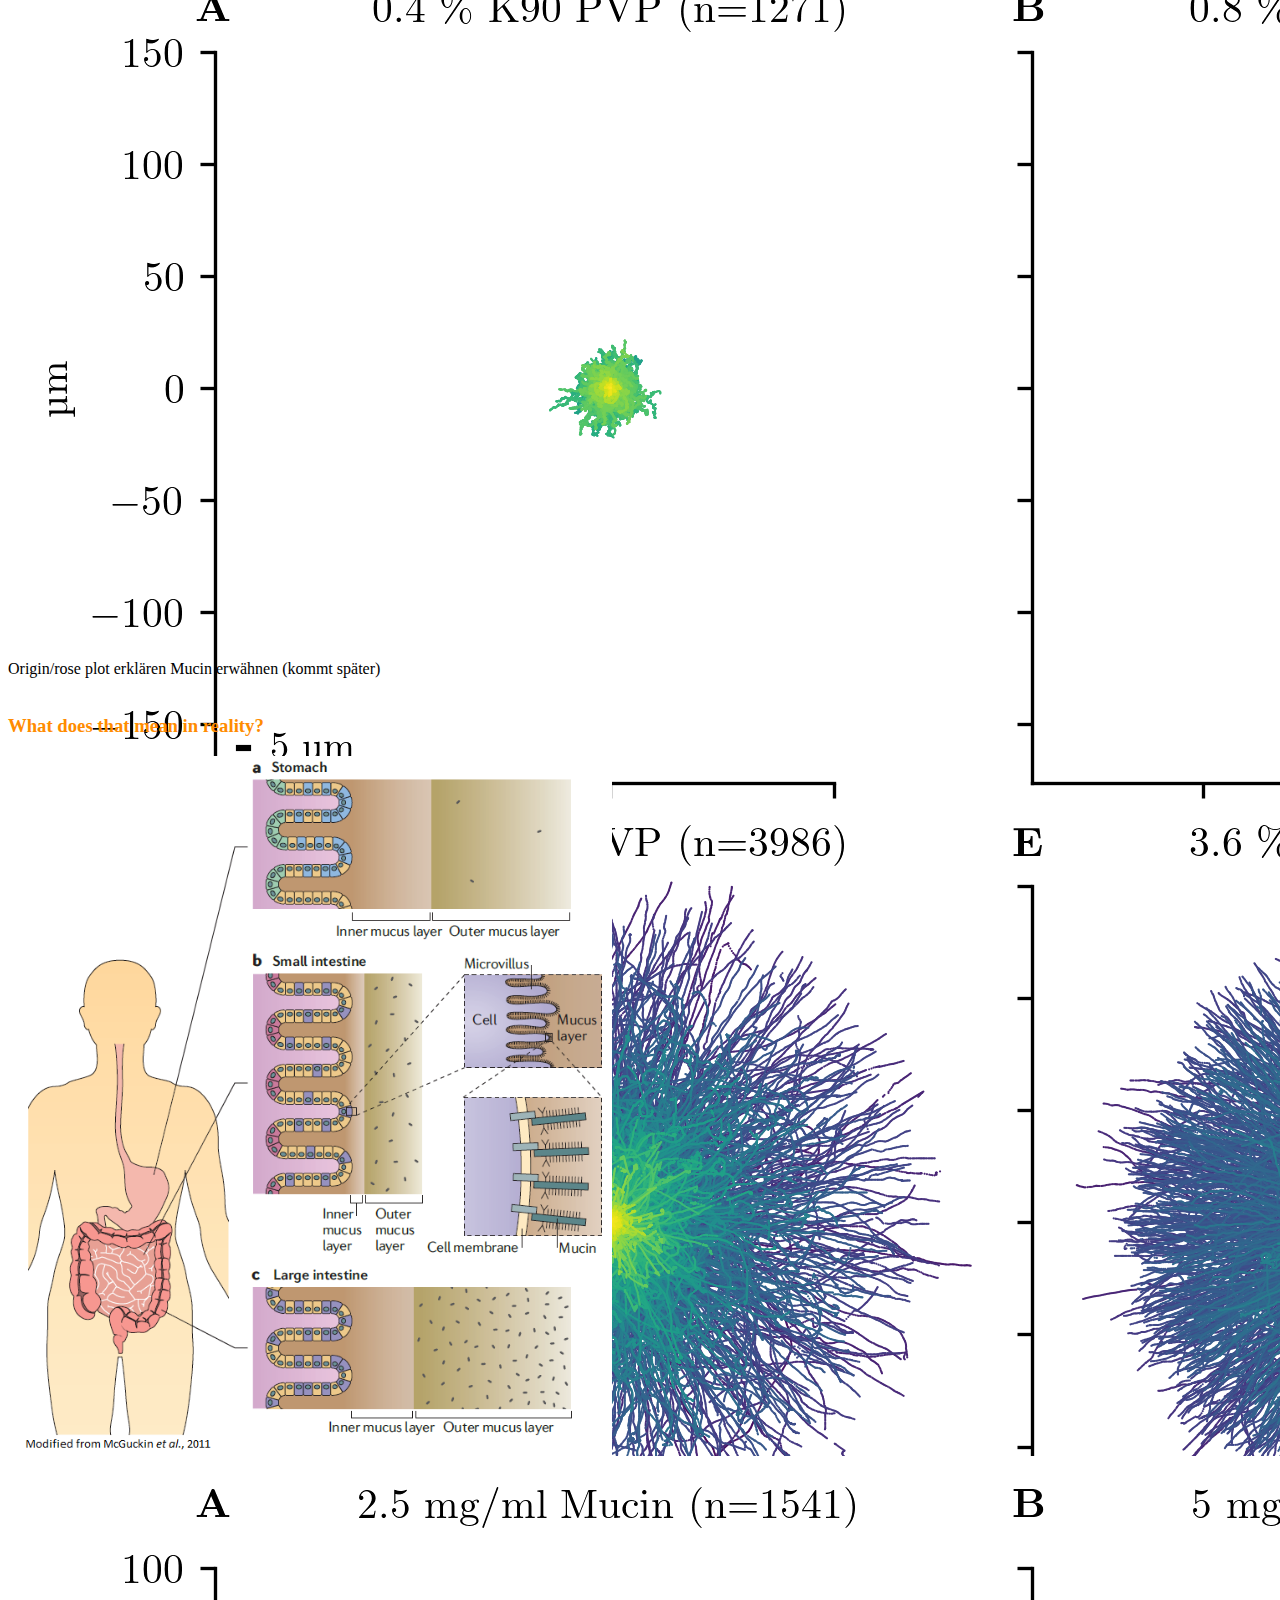
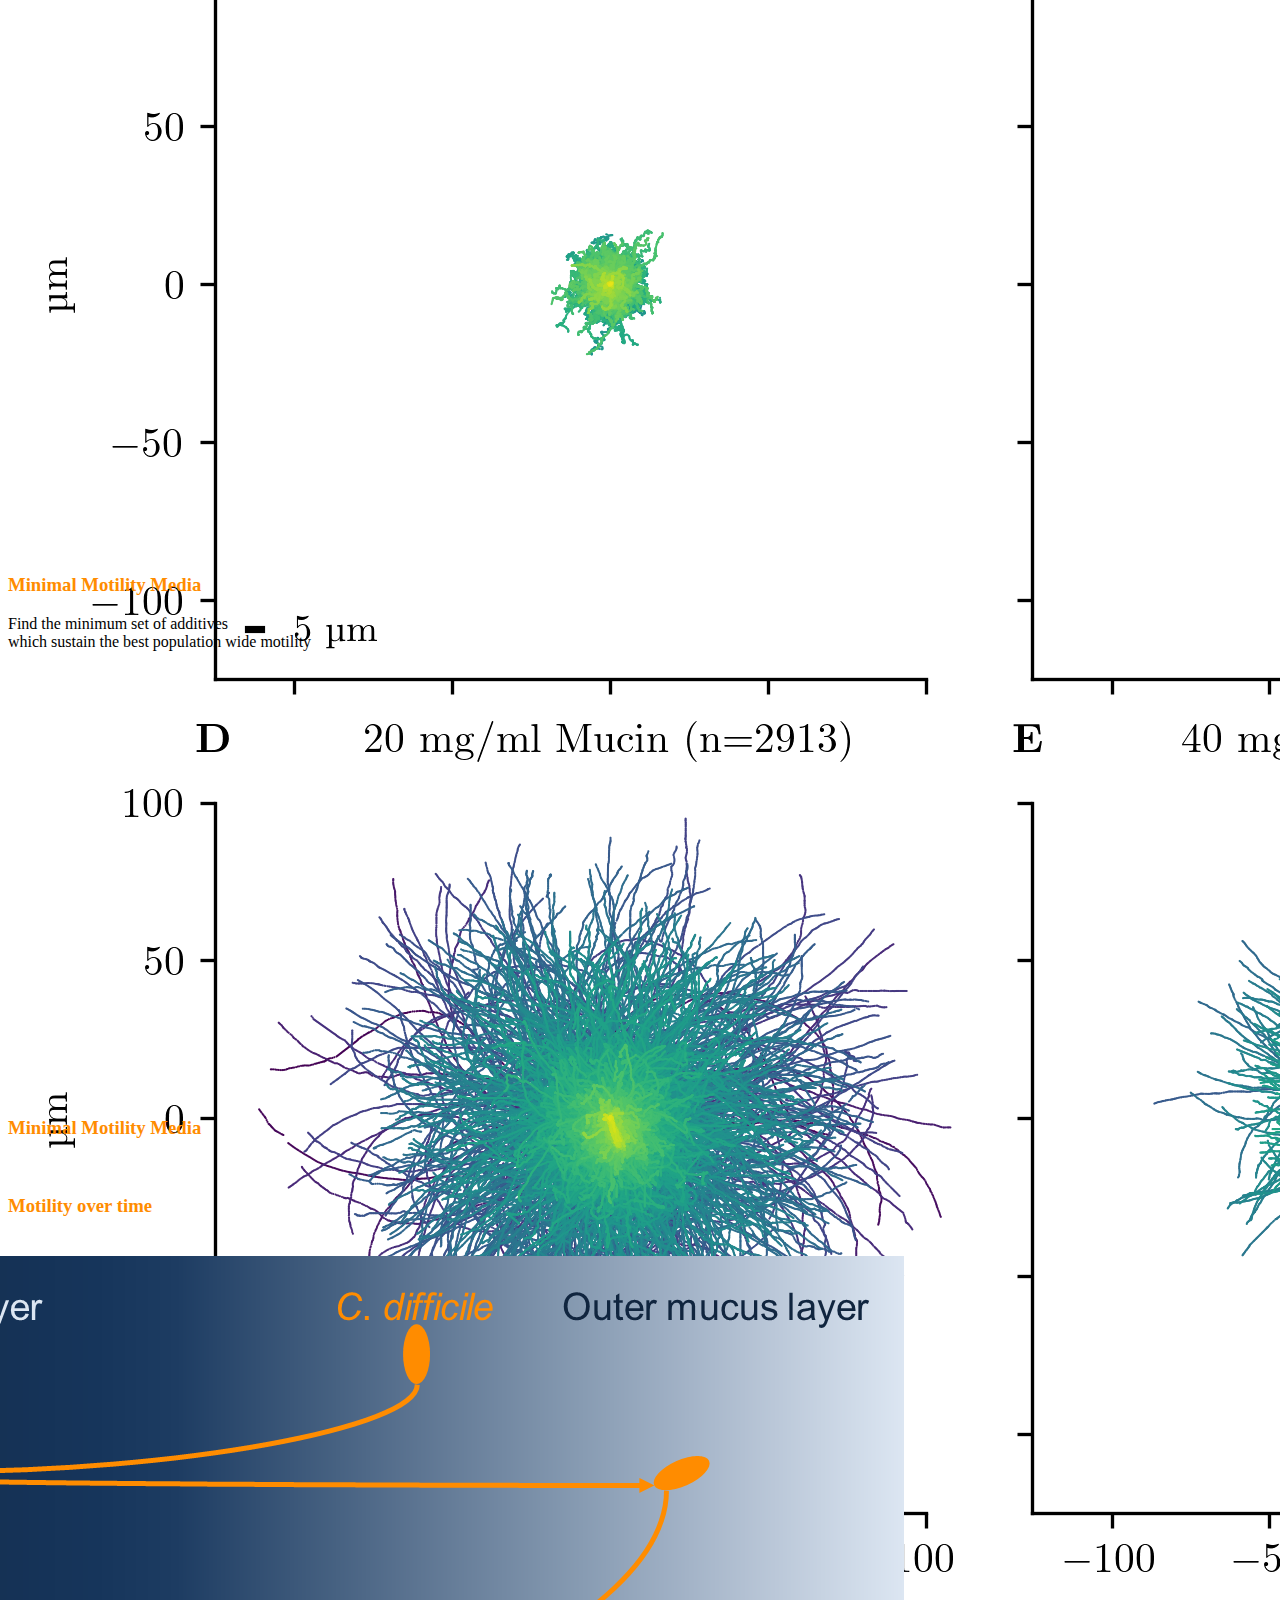
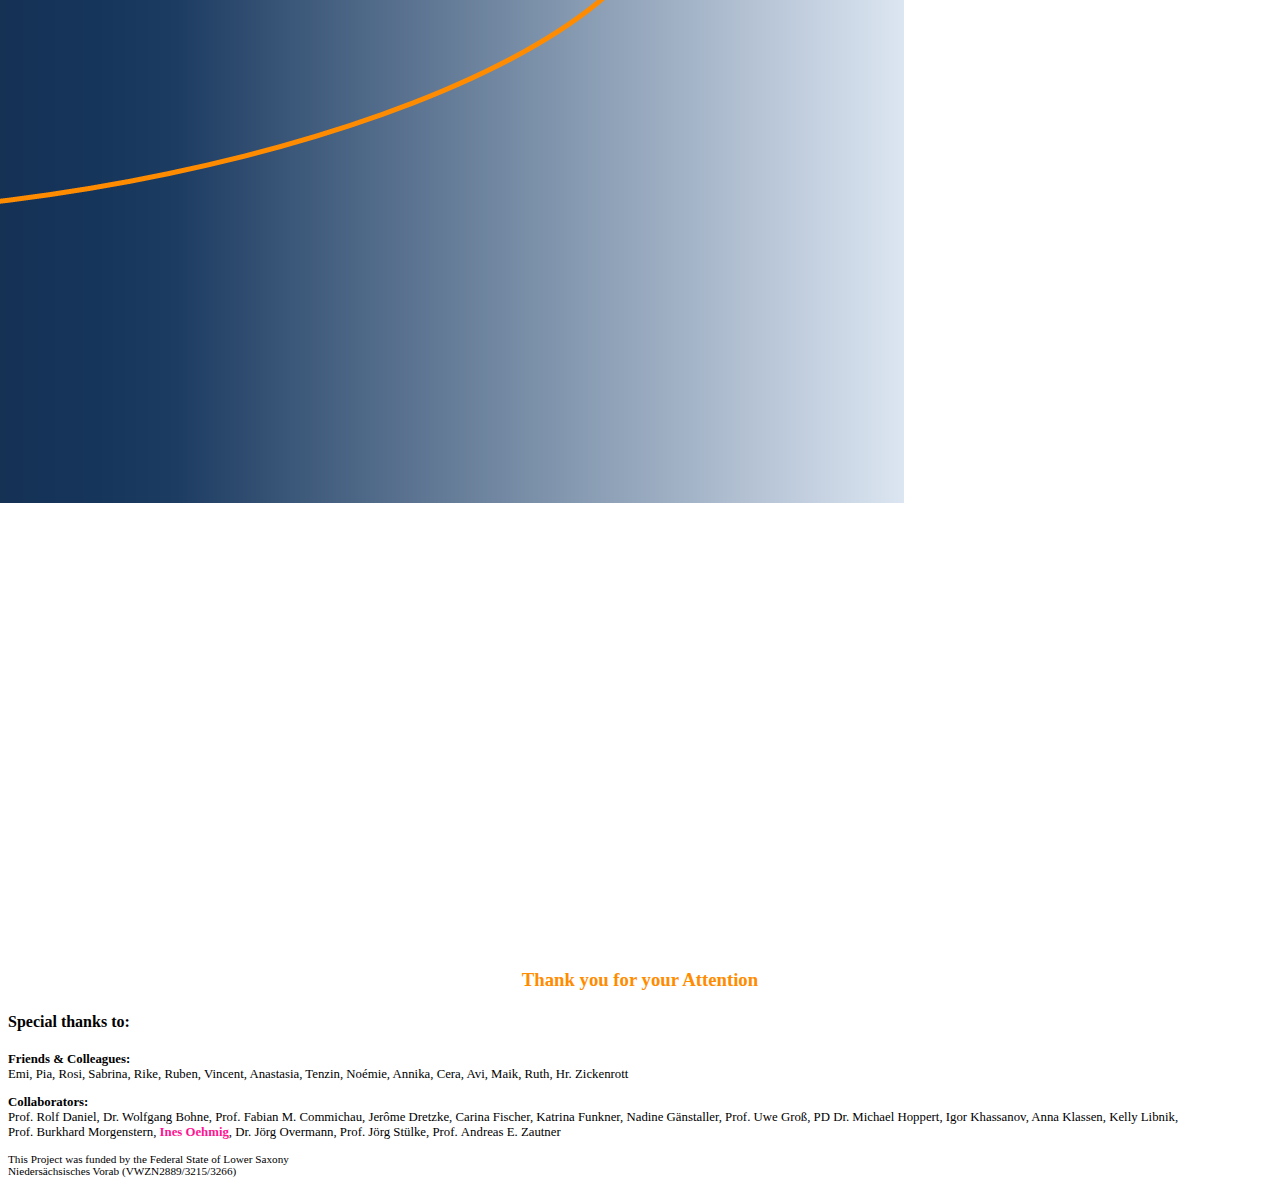
==== commit 3c754145: "2204041651" ====
--- a/index.html
+++ b/index.html
@@ -323,7 +323,7 @@
             <section>
                 <h3 style="color:darkorange; ">What does that mean in reality?</h3>
                 <div style="height: 700px; vertical-align: center; margin-top: 0%">
-                    <img src="resources/lower_intestine2.png" alt style="background:none; border:none; box-shadow:none; ">
+                    <img src="resources/lower_intestine2.png" alt style="background:none; border:none; height: 700px; box-shadow:none; ">
                 </div>
             </section>
             <section>
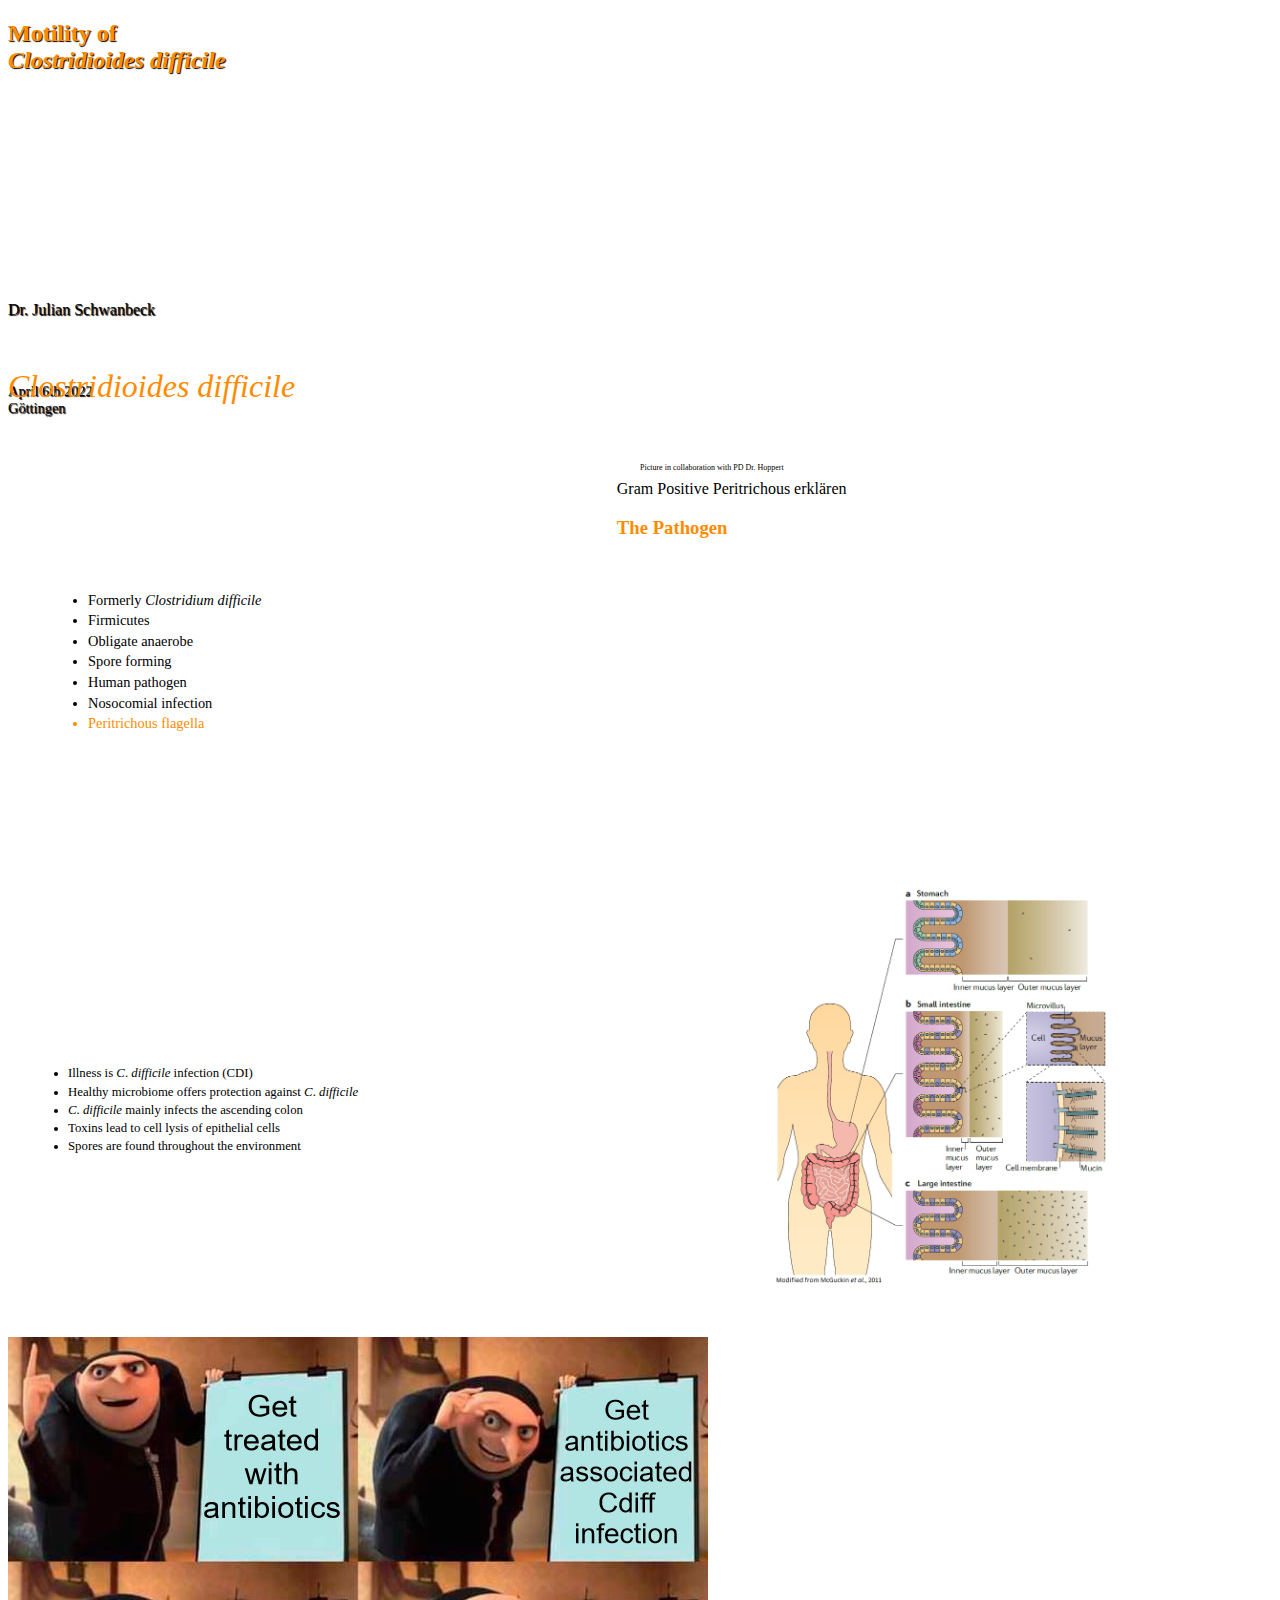
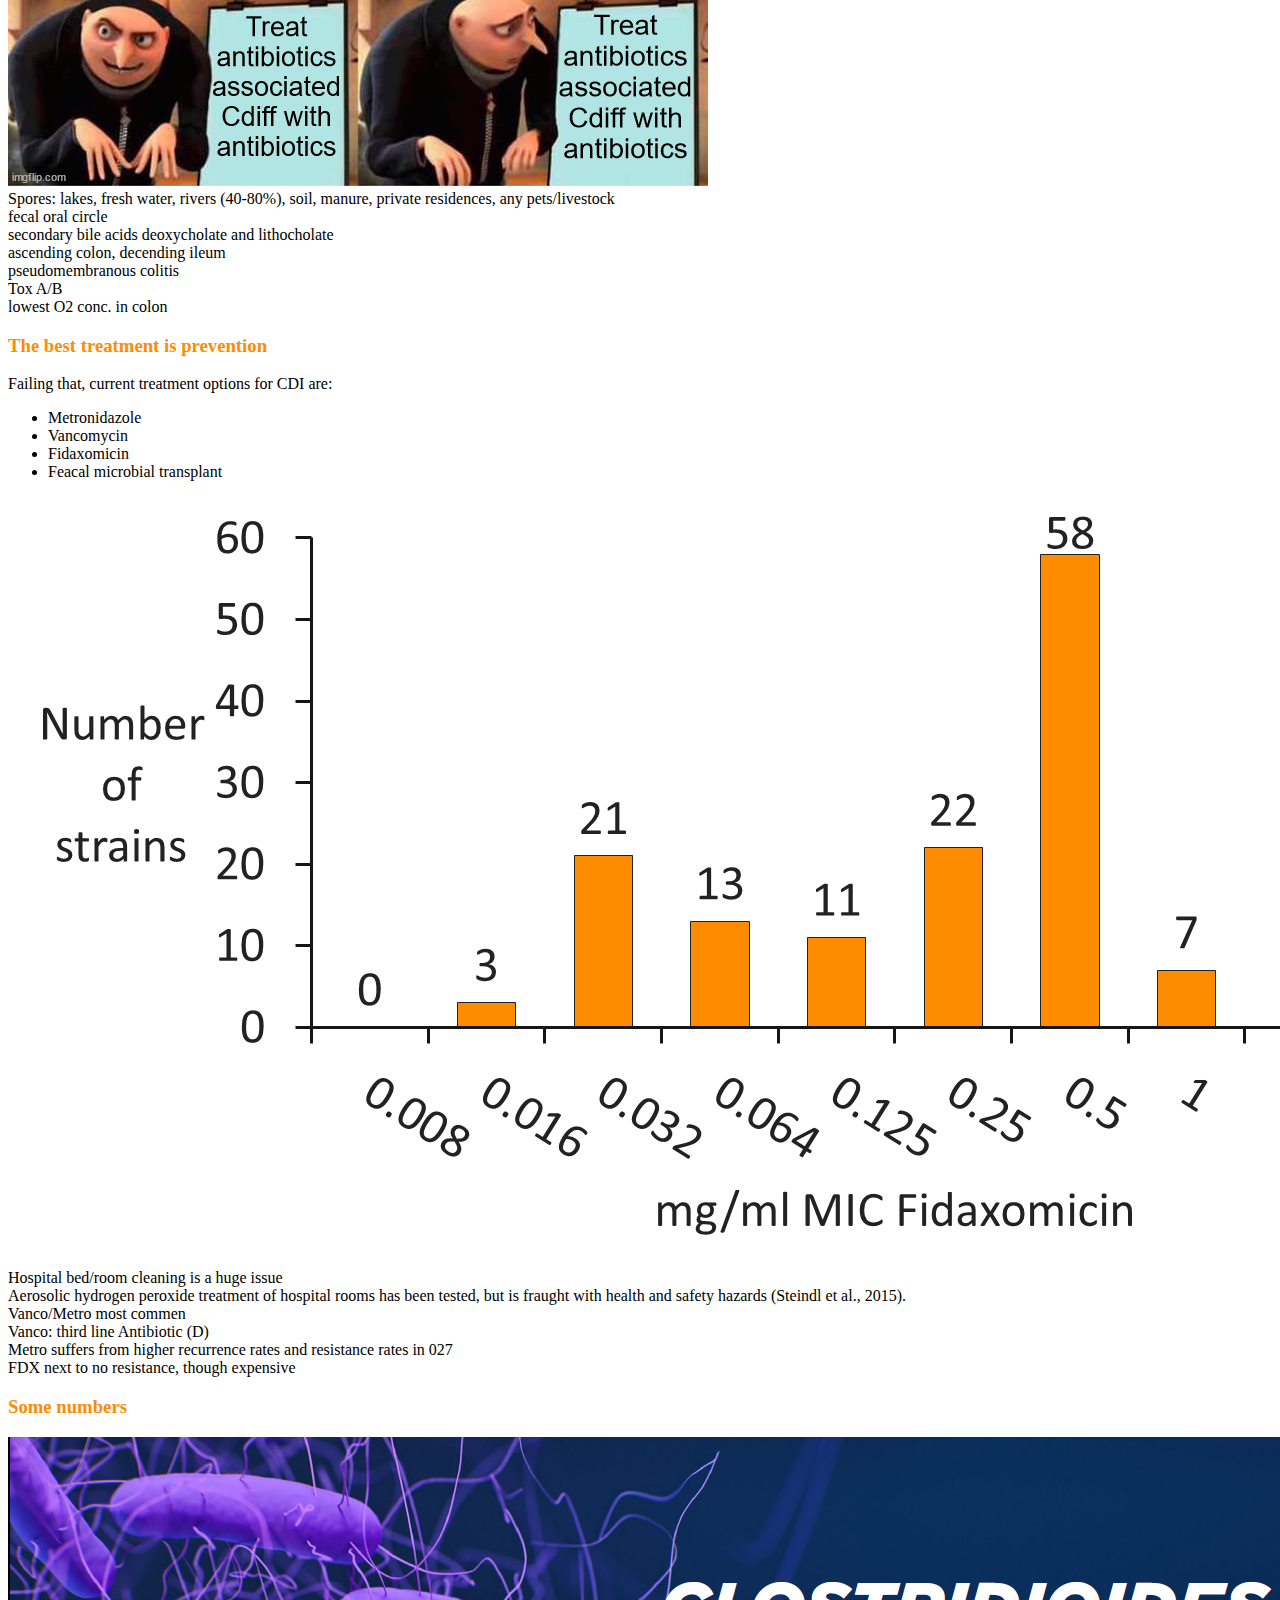
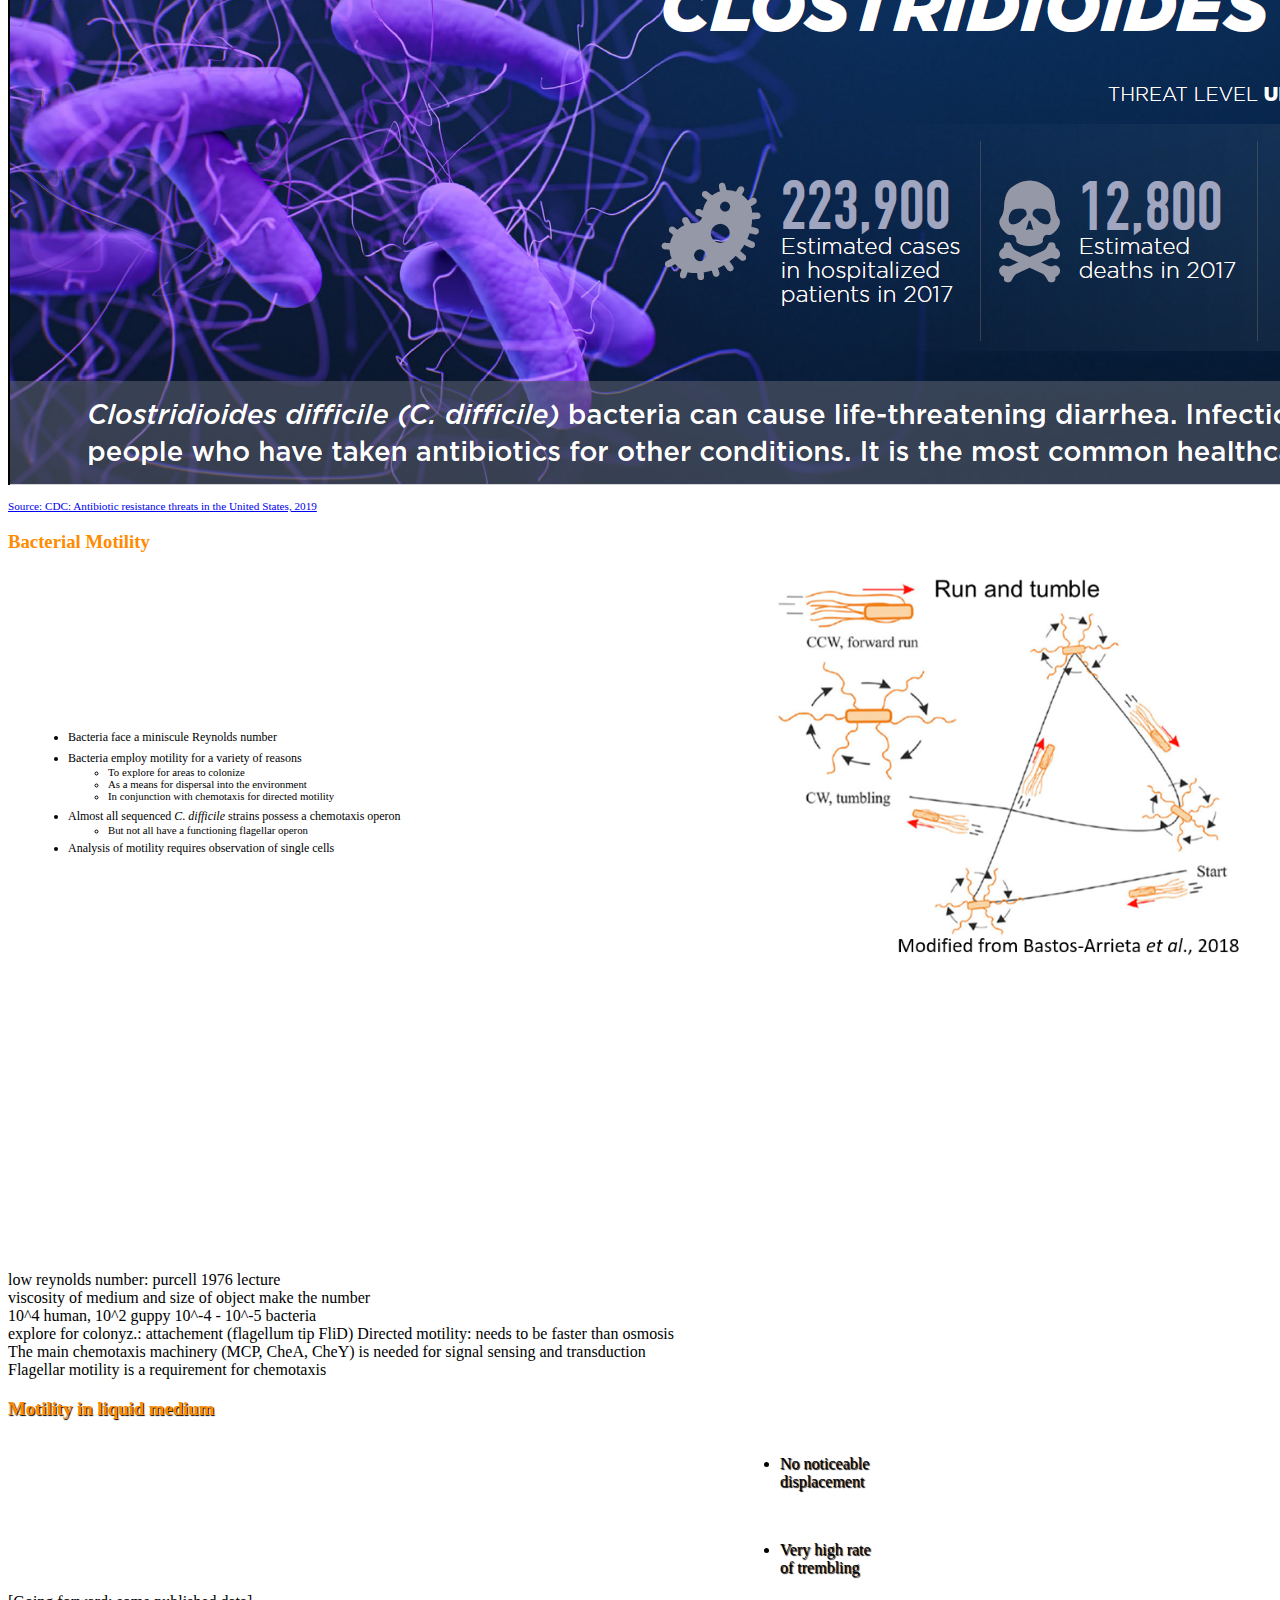
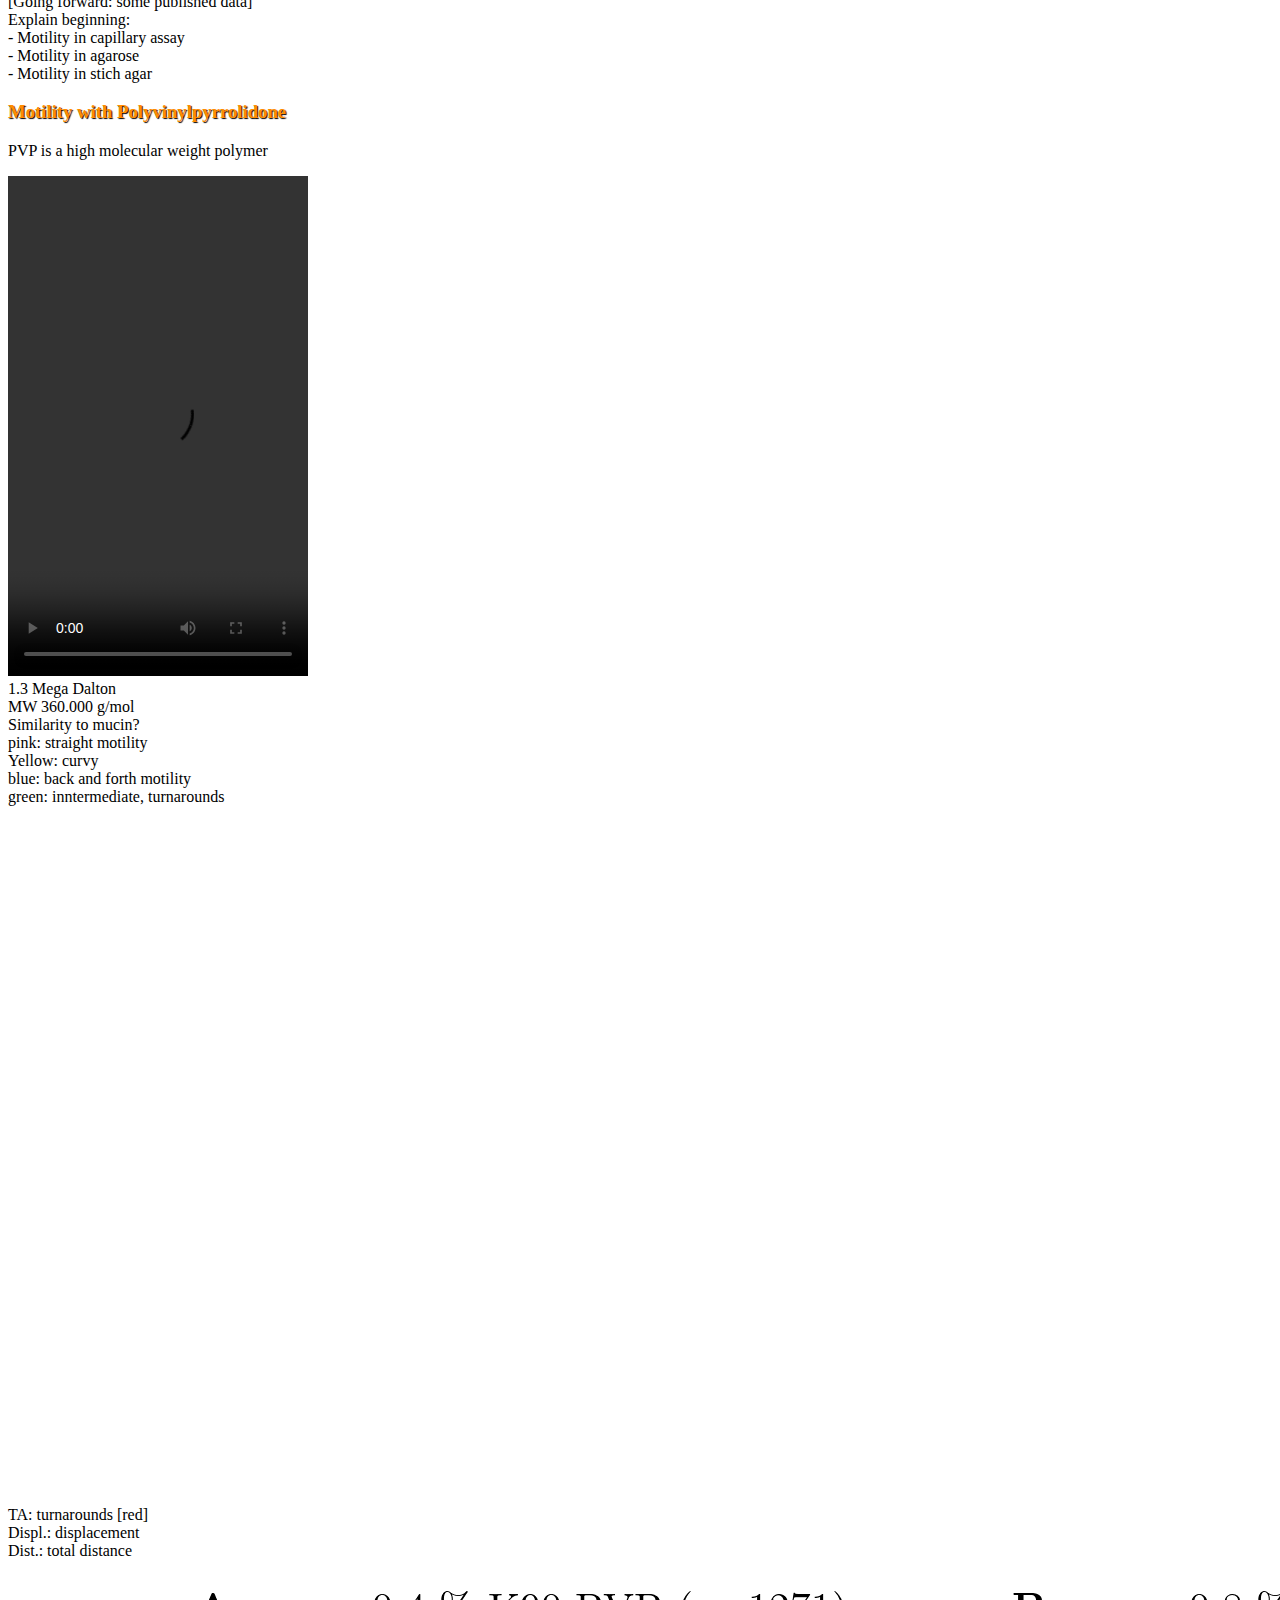
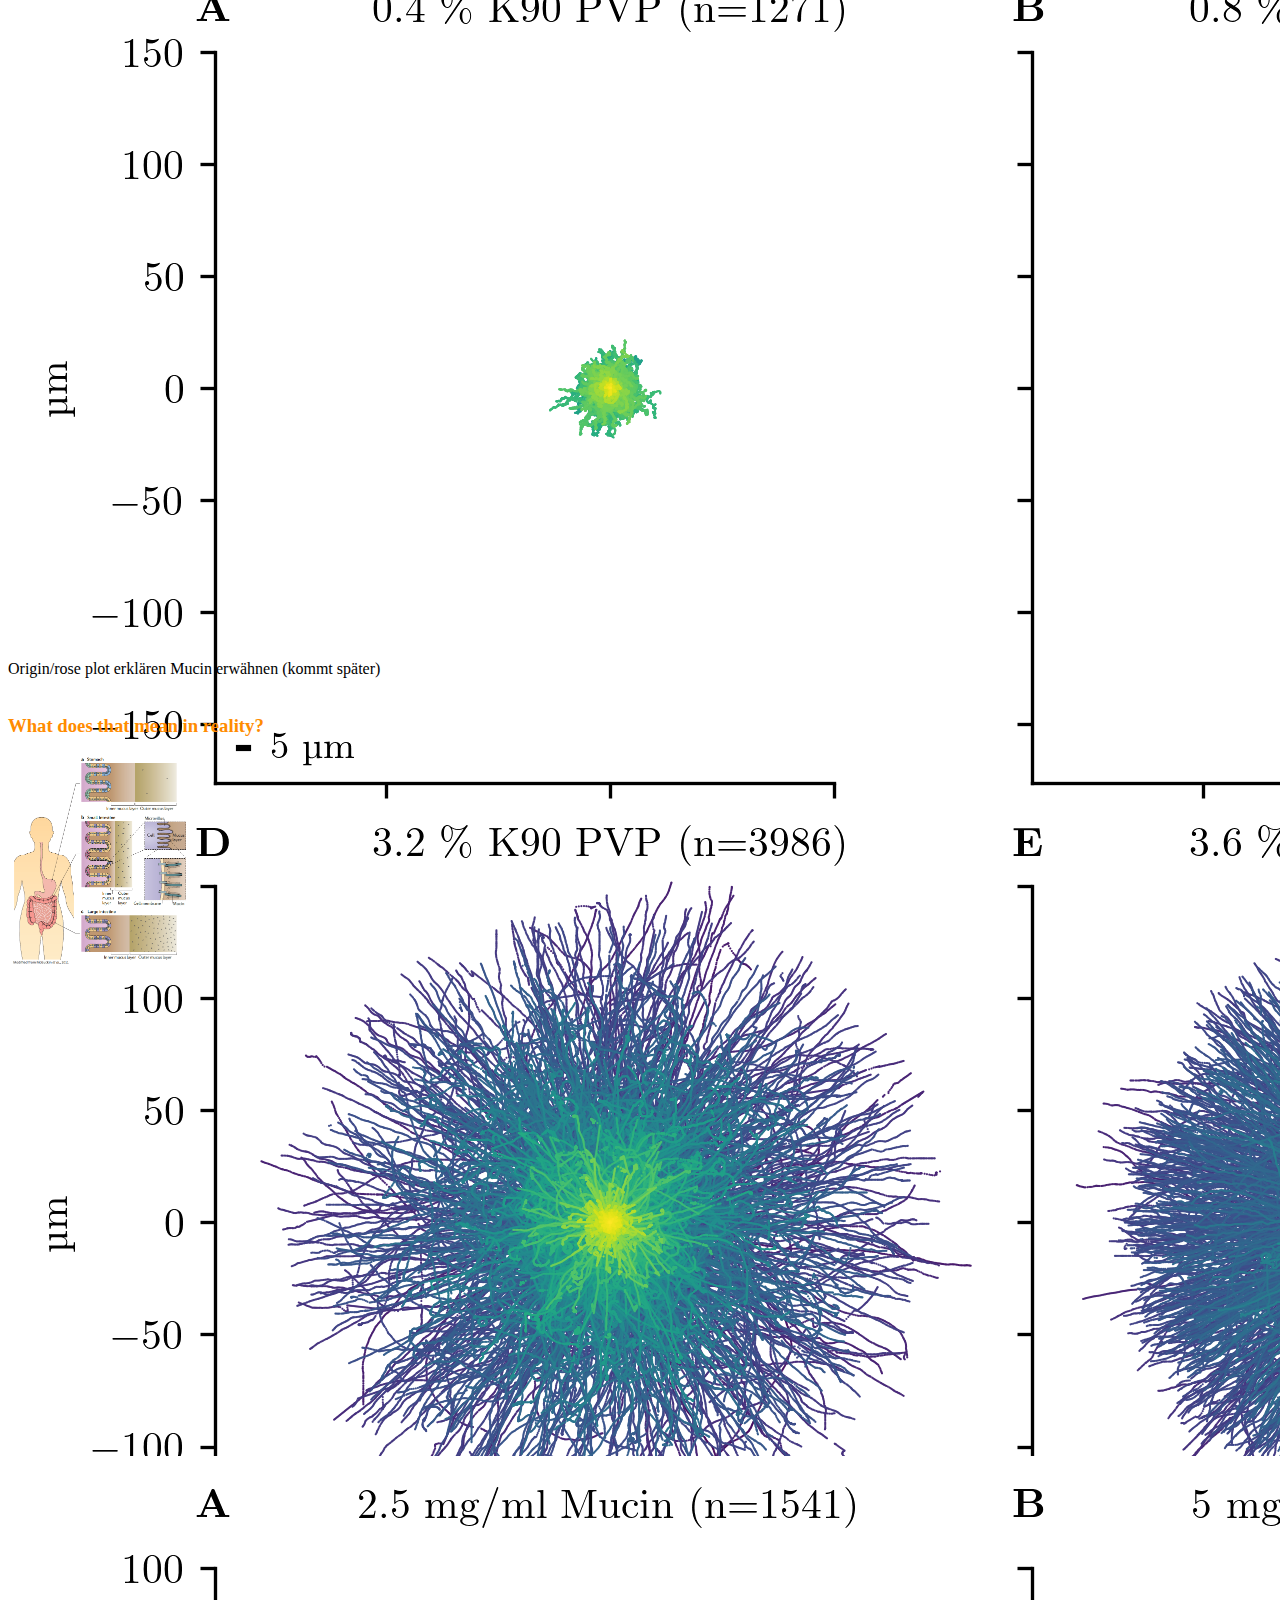
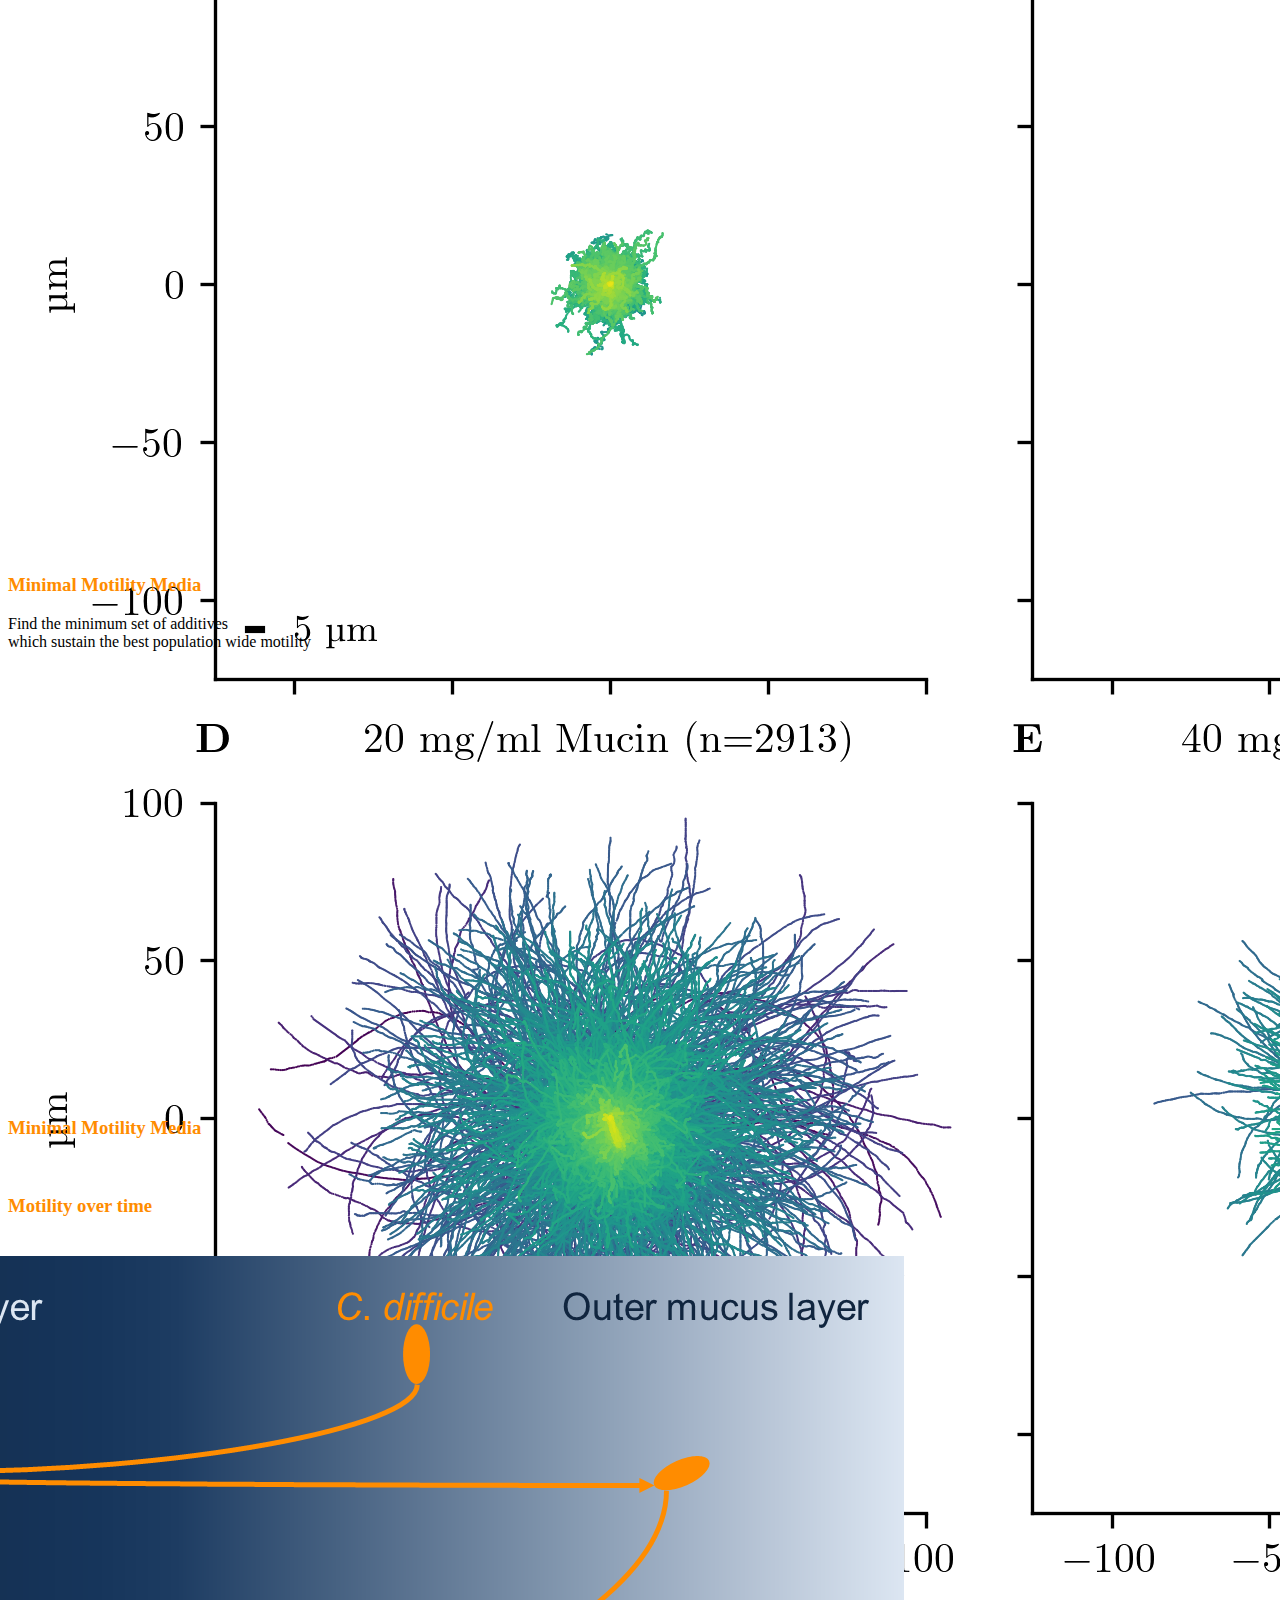
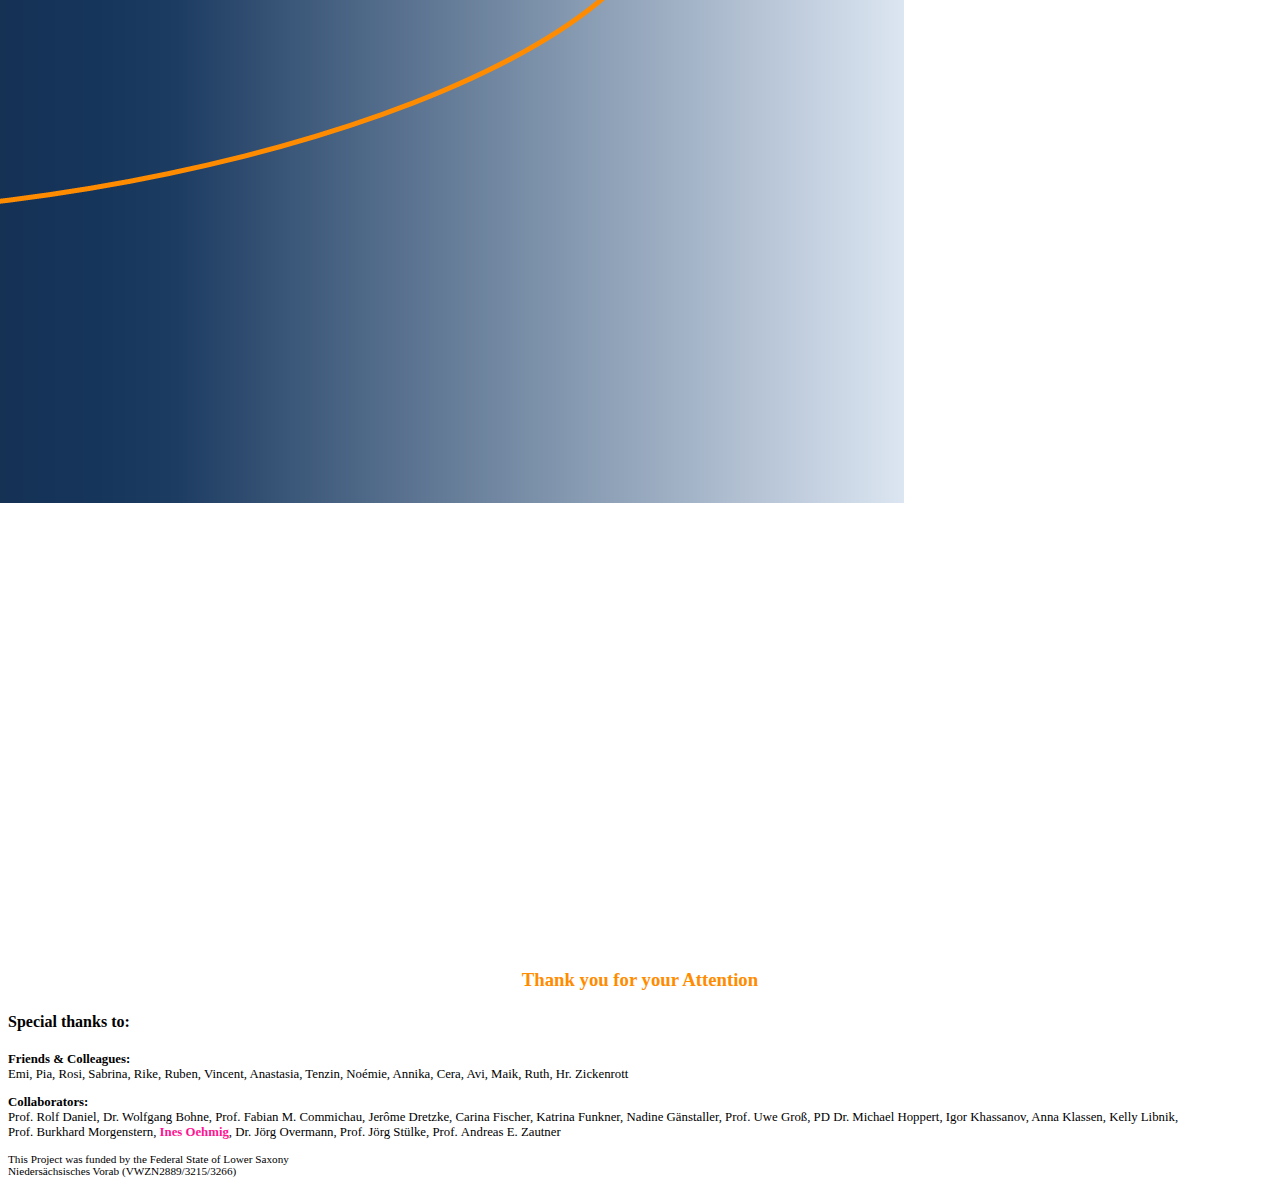
==== commit 5c28959b: "2204051034" ====
--- a/index.html
+++ b/index.html
@@ -323,7 +323,7 @@
             <section>
                 <h3 style="color:darkorange; ">What does that mean in reality?</h3>
                 <div style="height: 700px; vertical-align: center; margin-top: 0%">
-                    <img src="resources/lower_intestine2.png" alt style="background:none; border:none; height: 700px; box-shadow:none; ">
+                    <img src="resources/lower_intestine2.png" alt style="background:none; border:none; height: 30%; box-shadow:none; ">
                 </div>
             </section>
             <section>
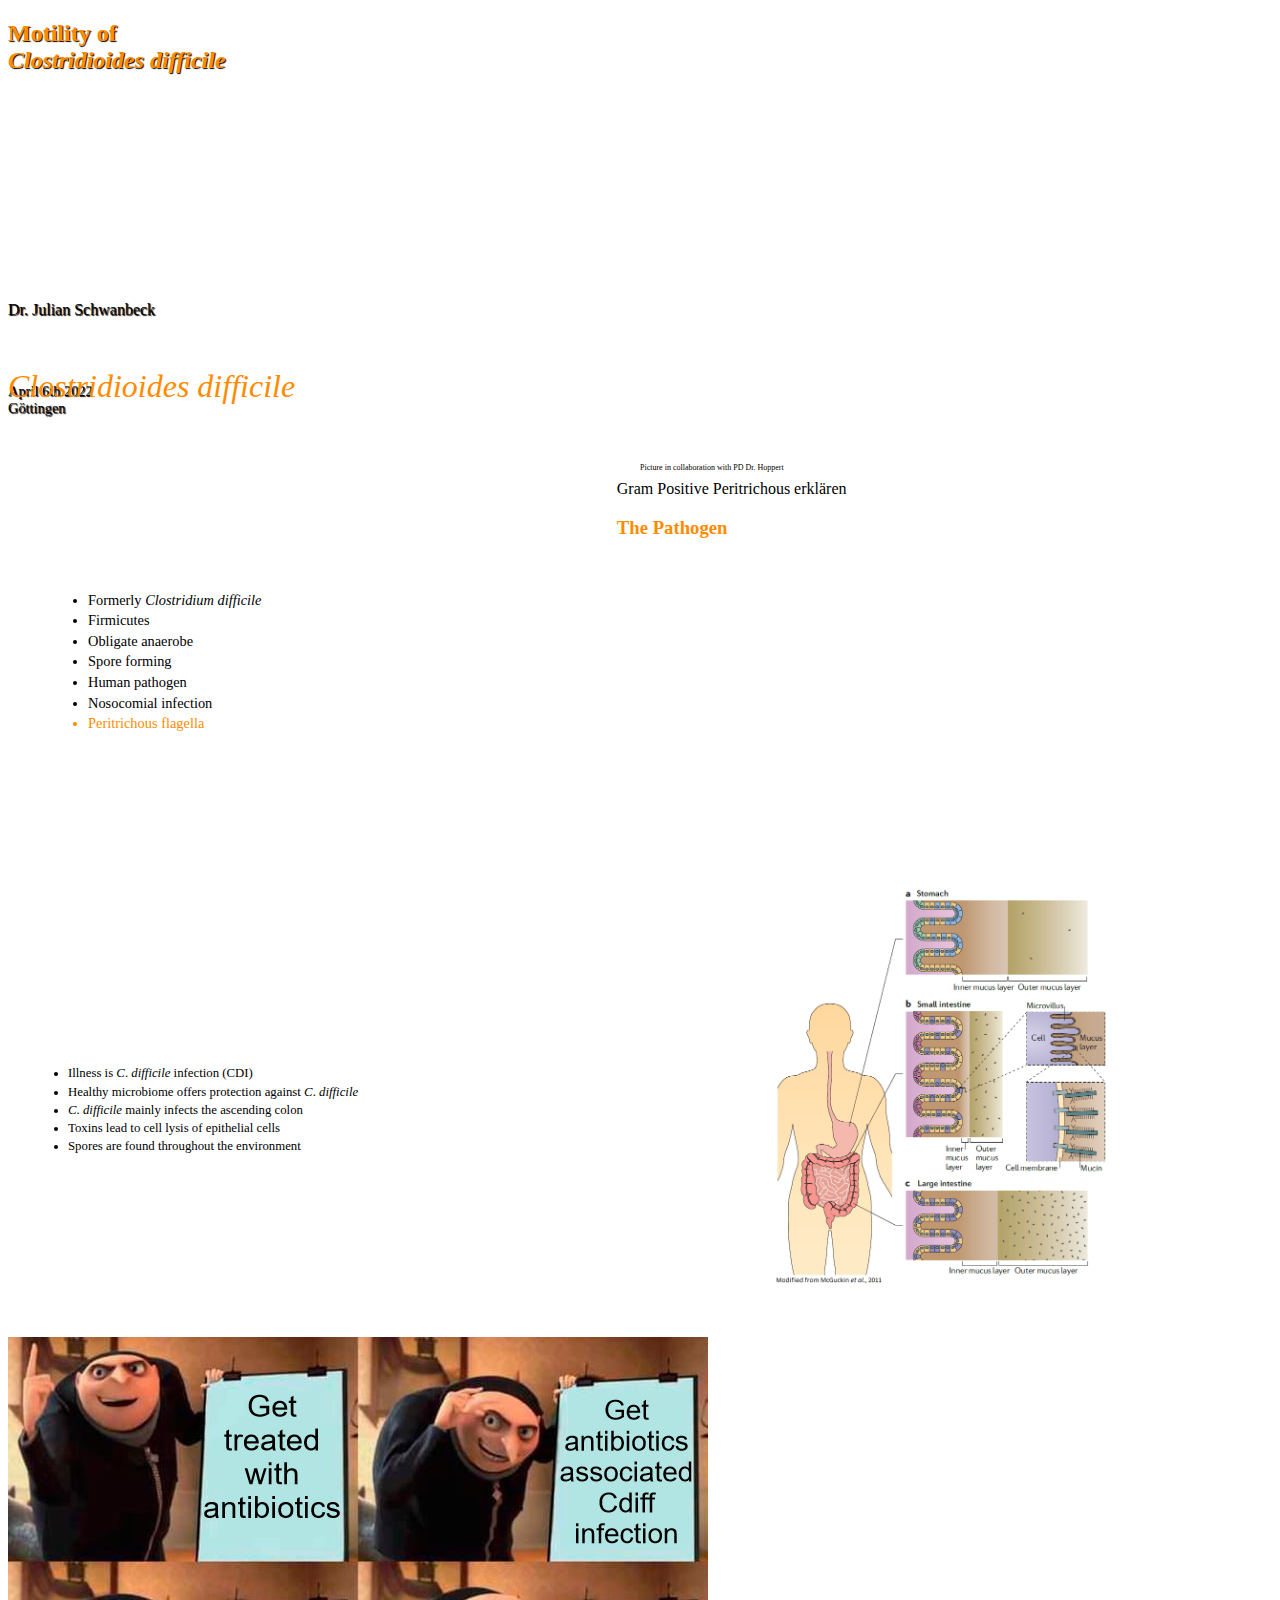
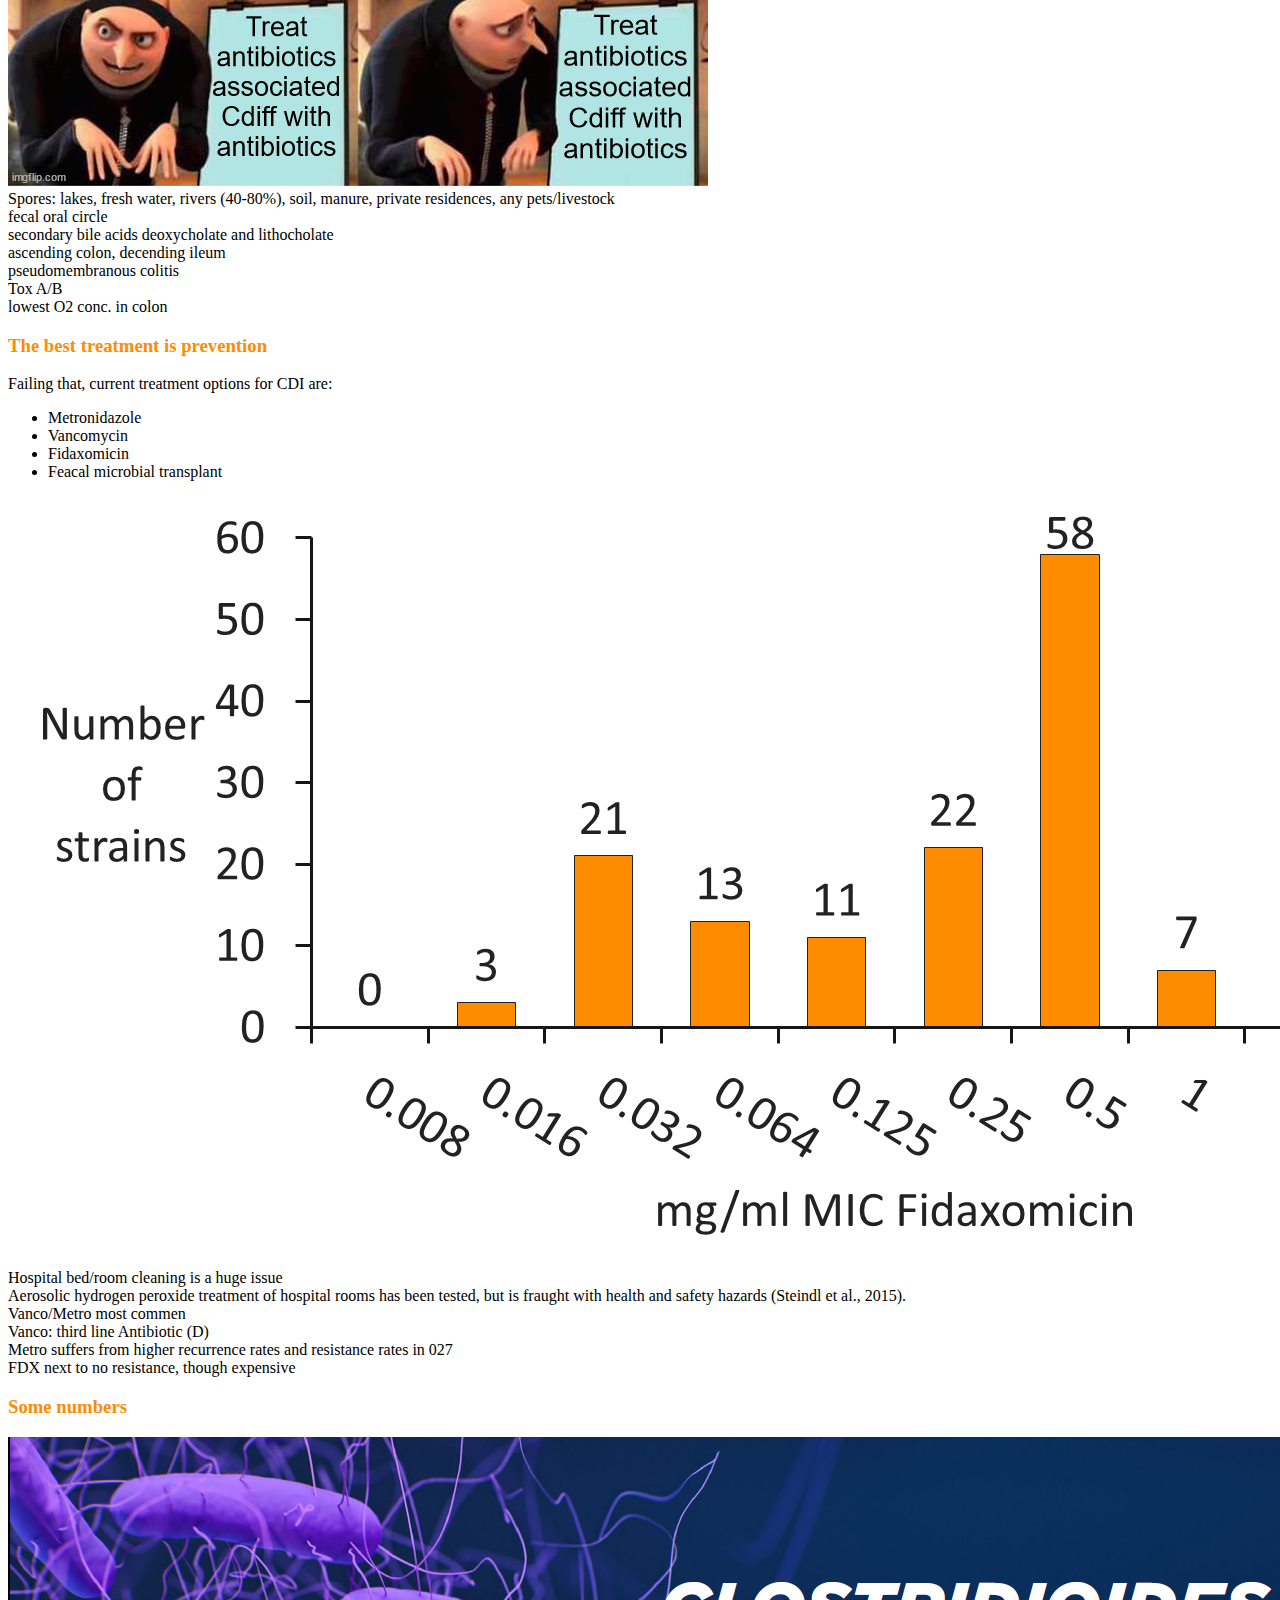
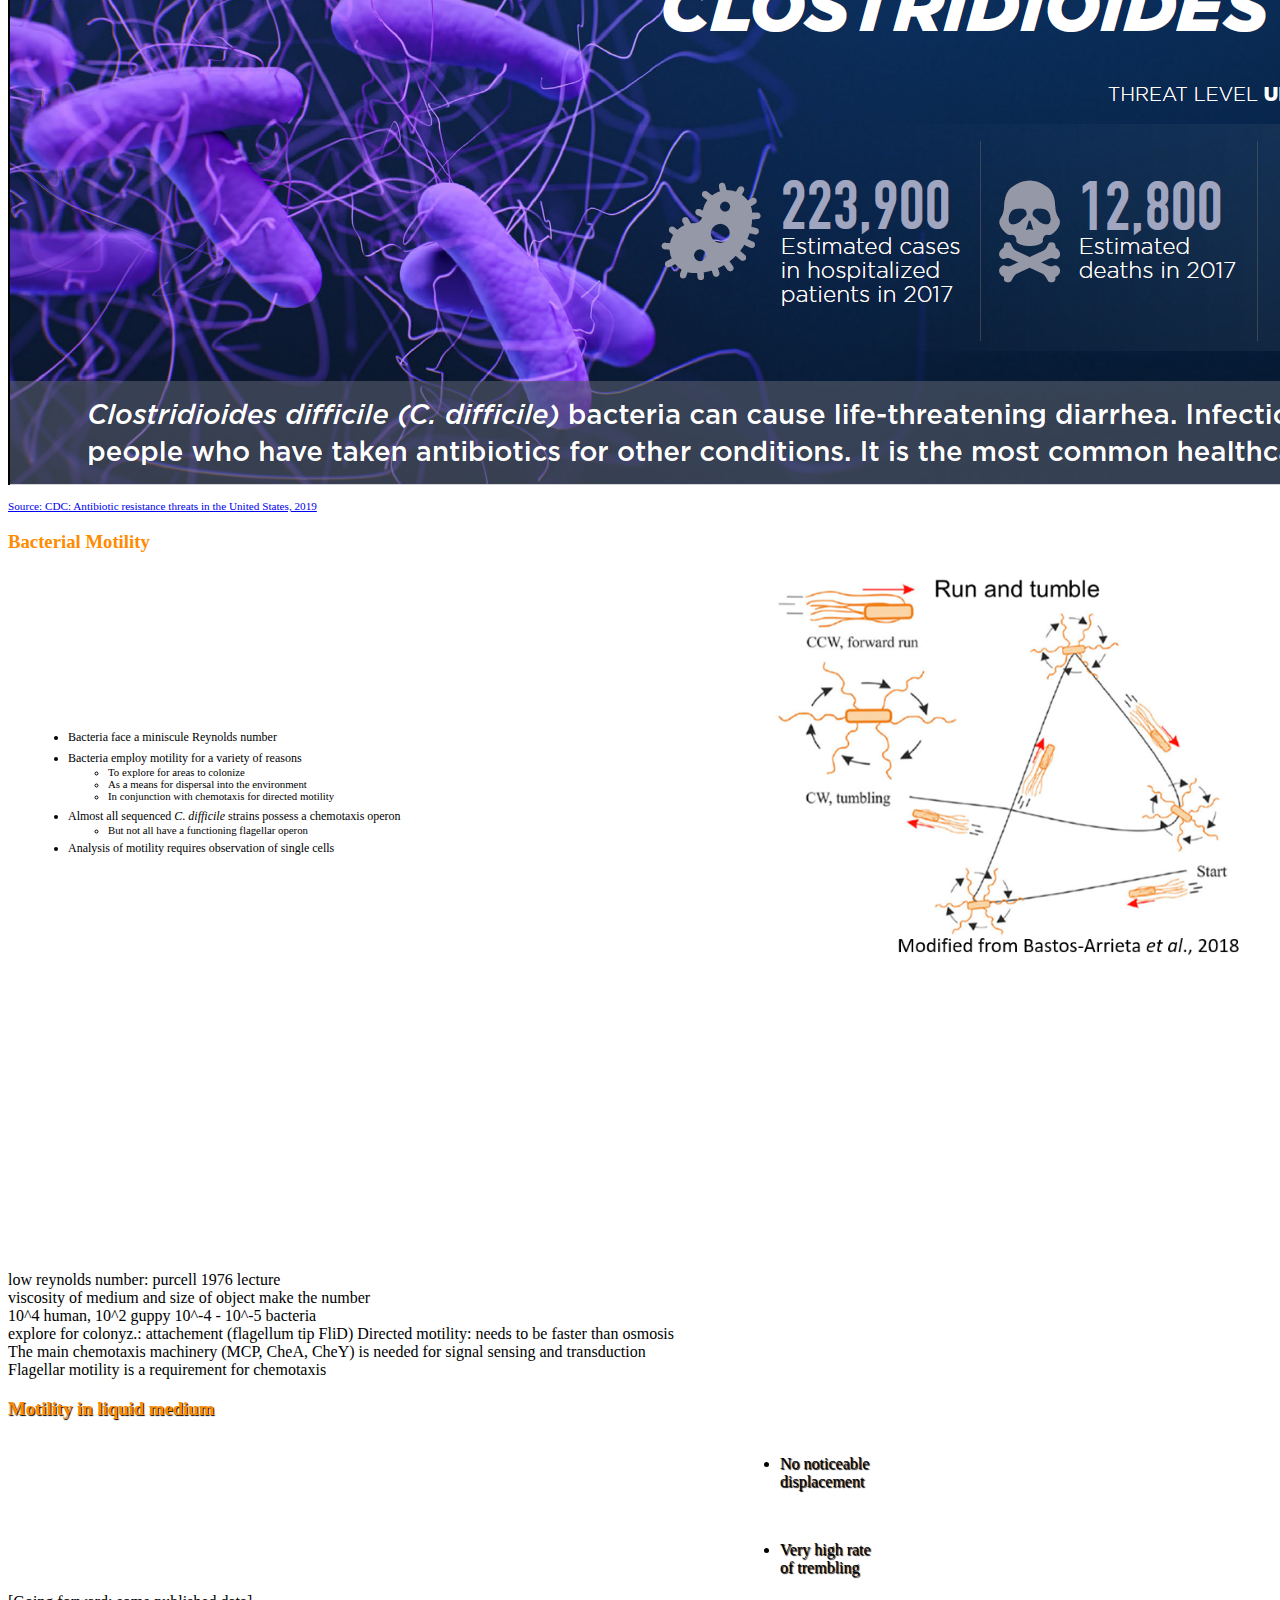
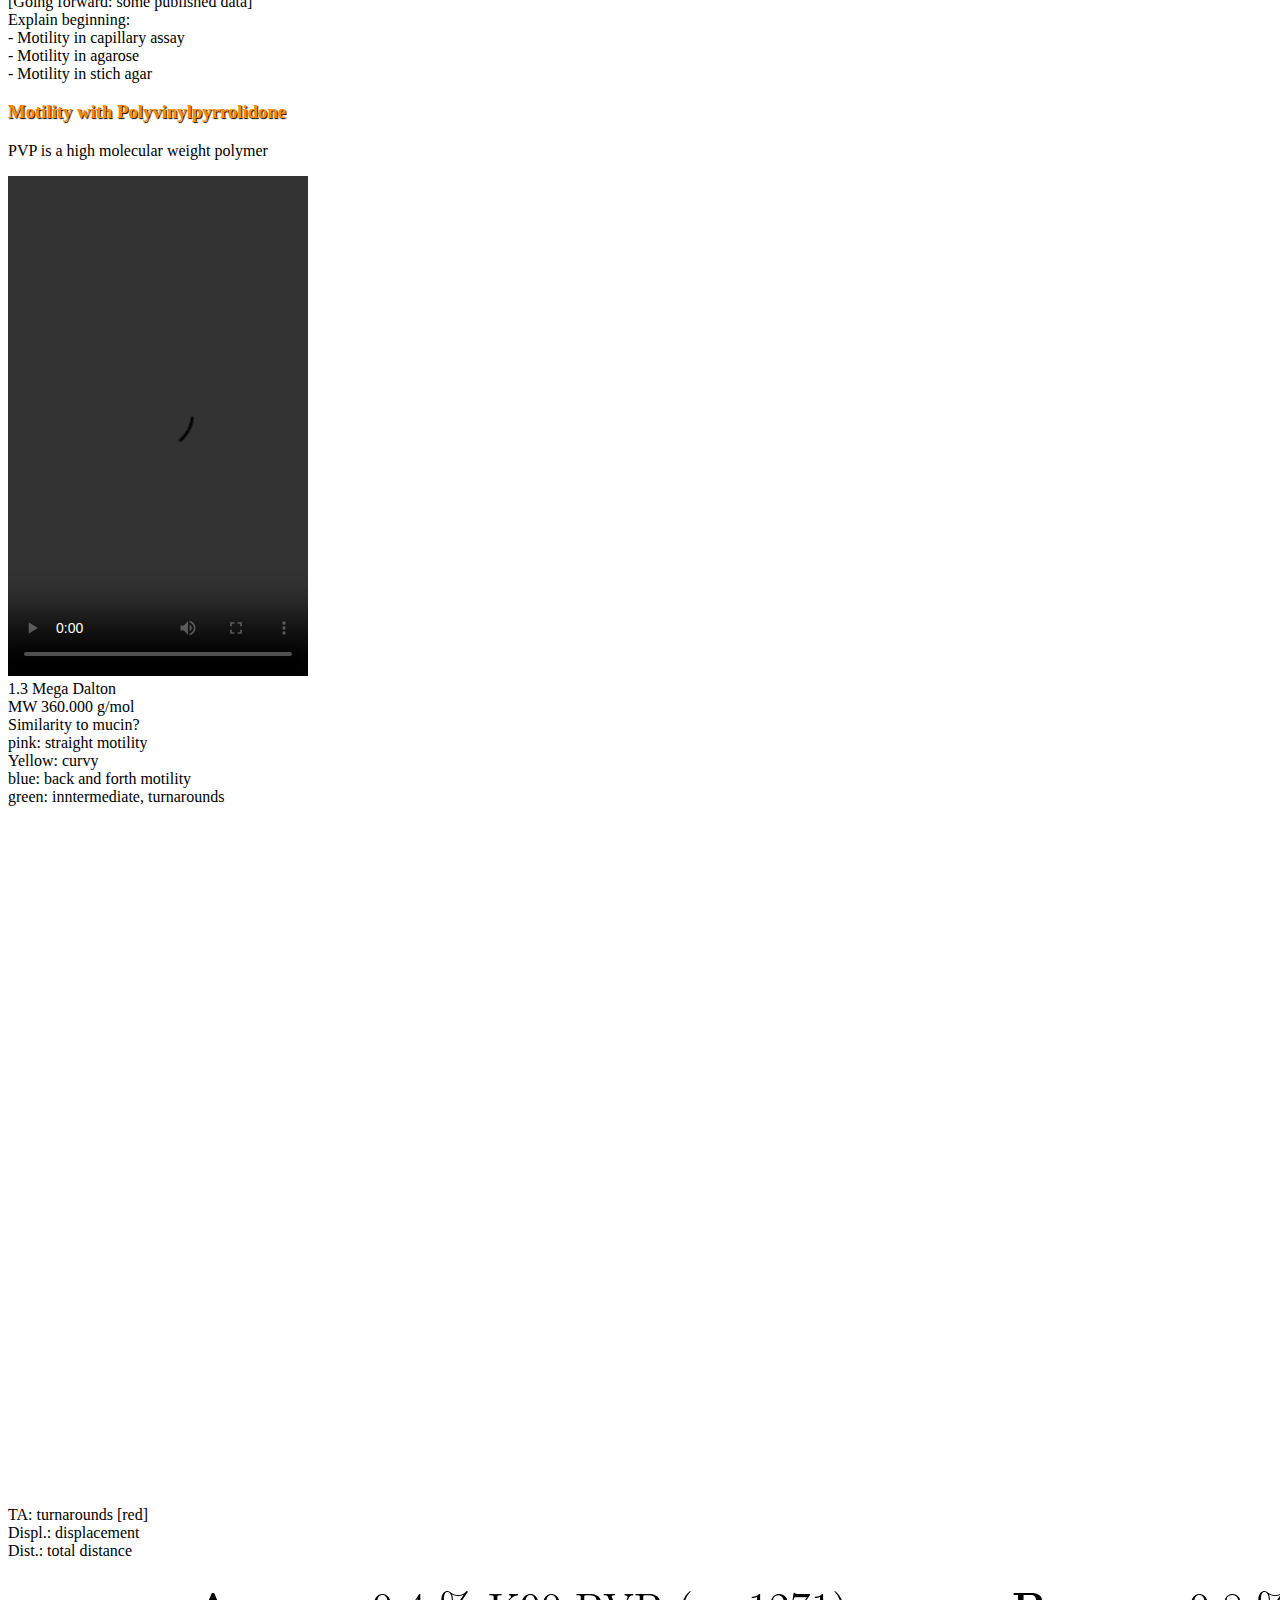
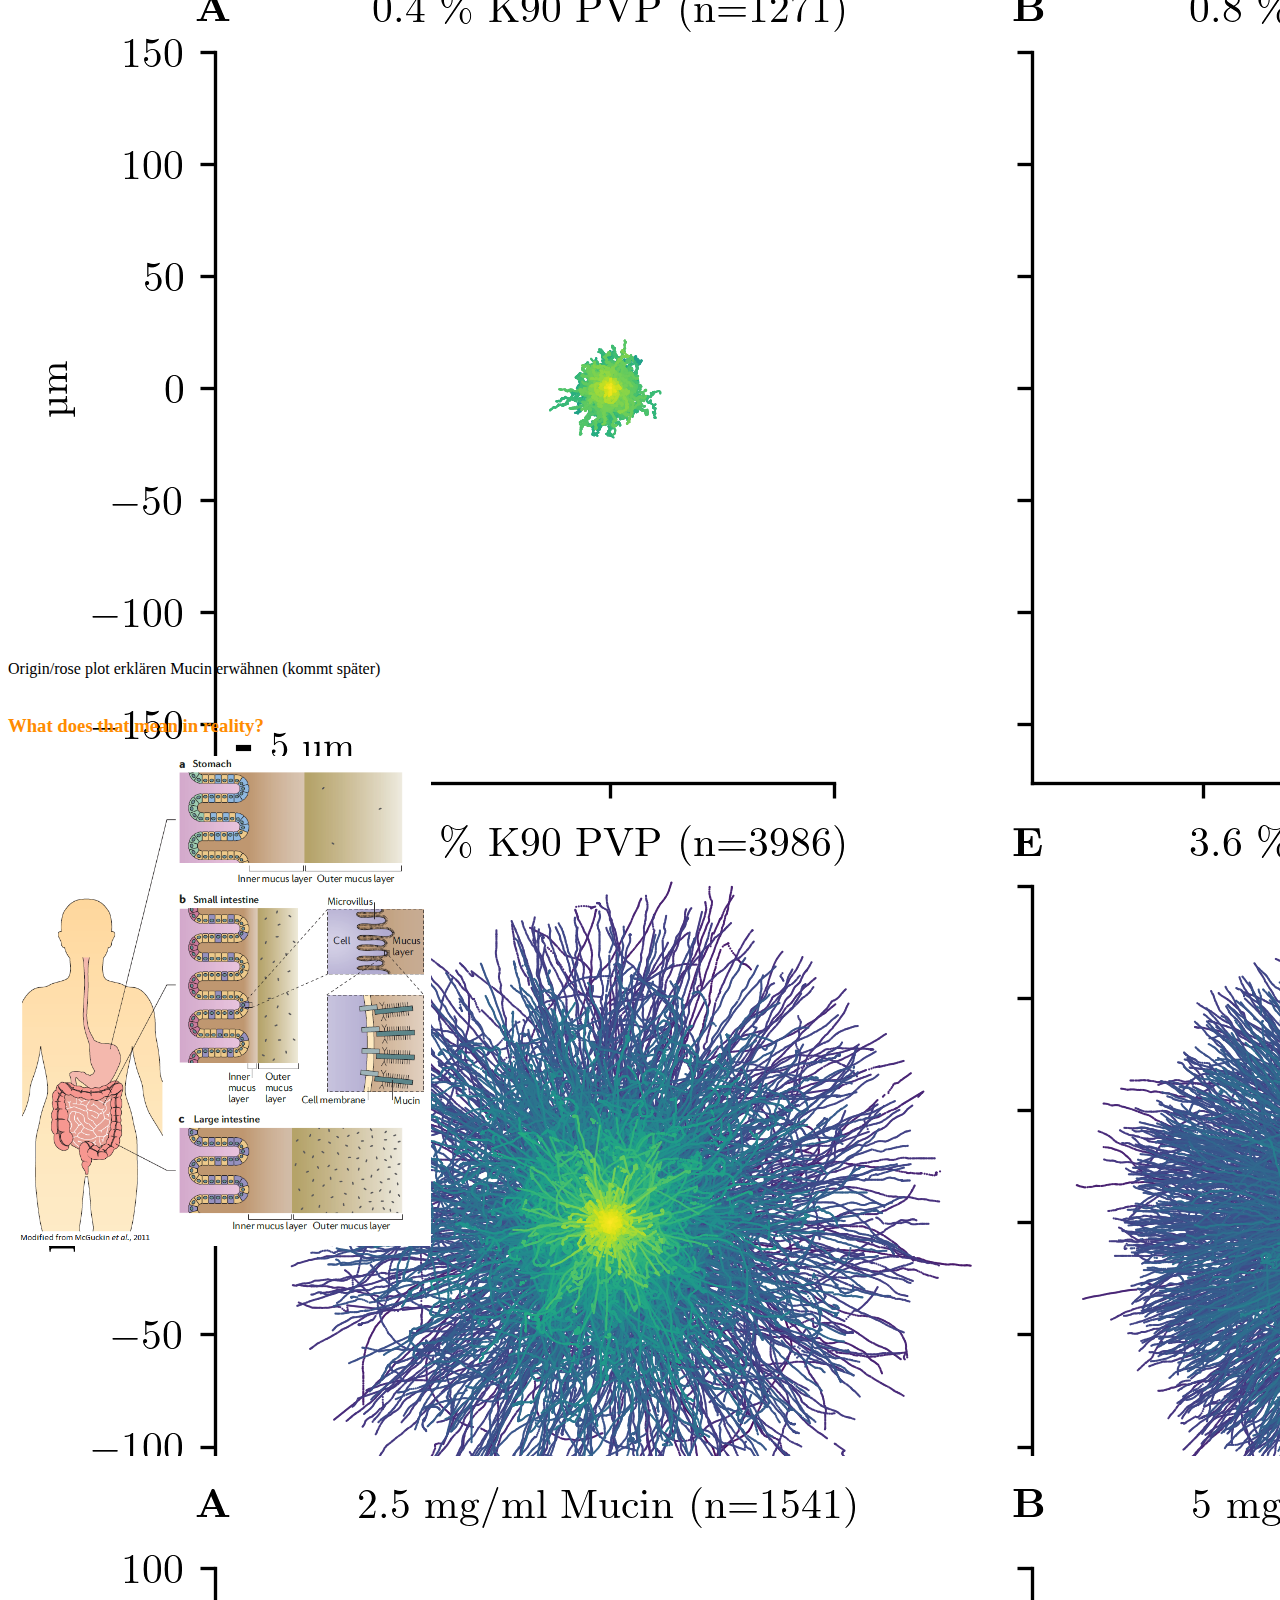
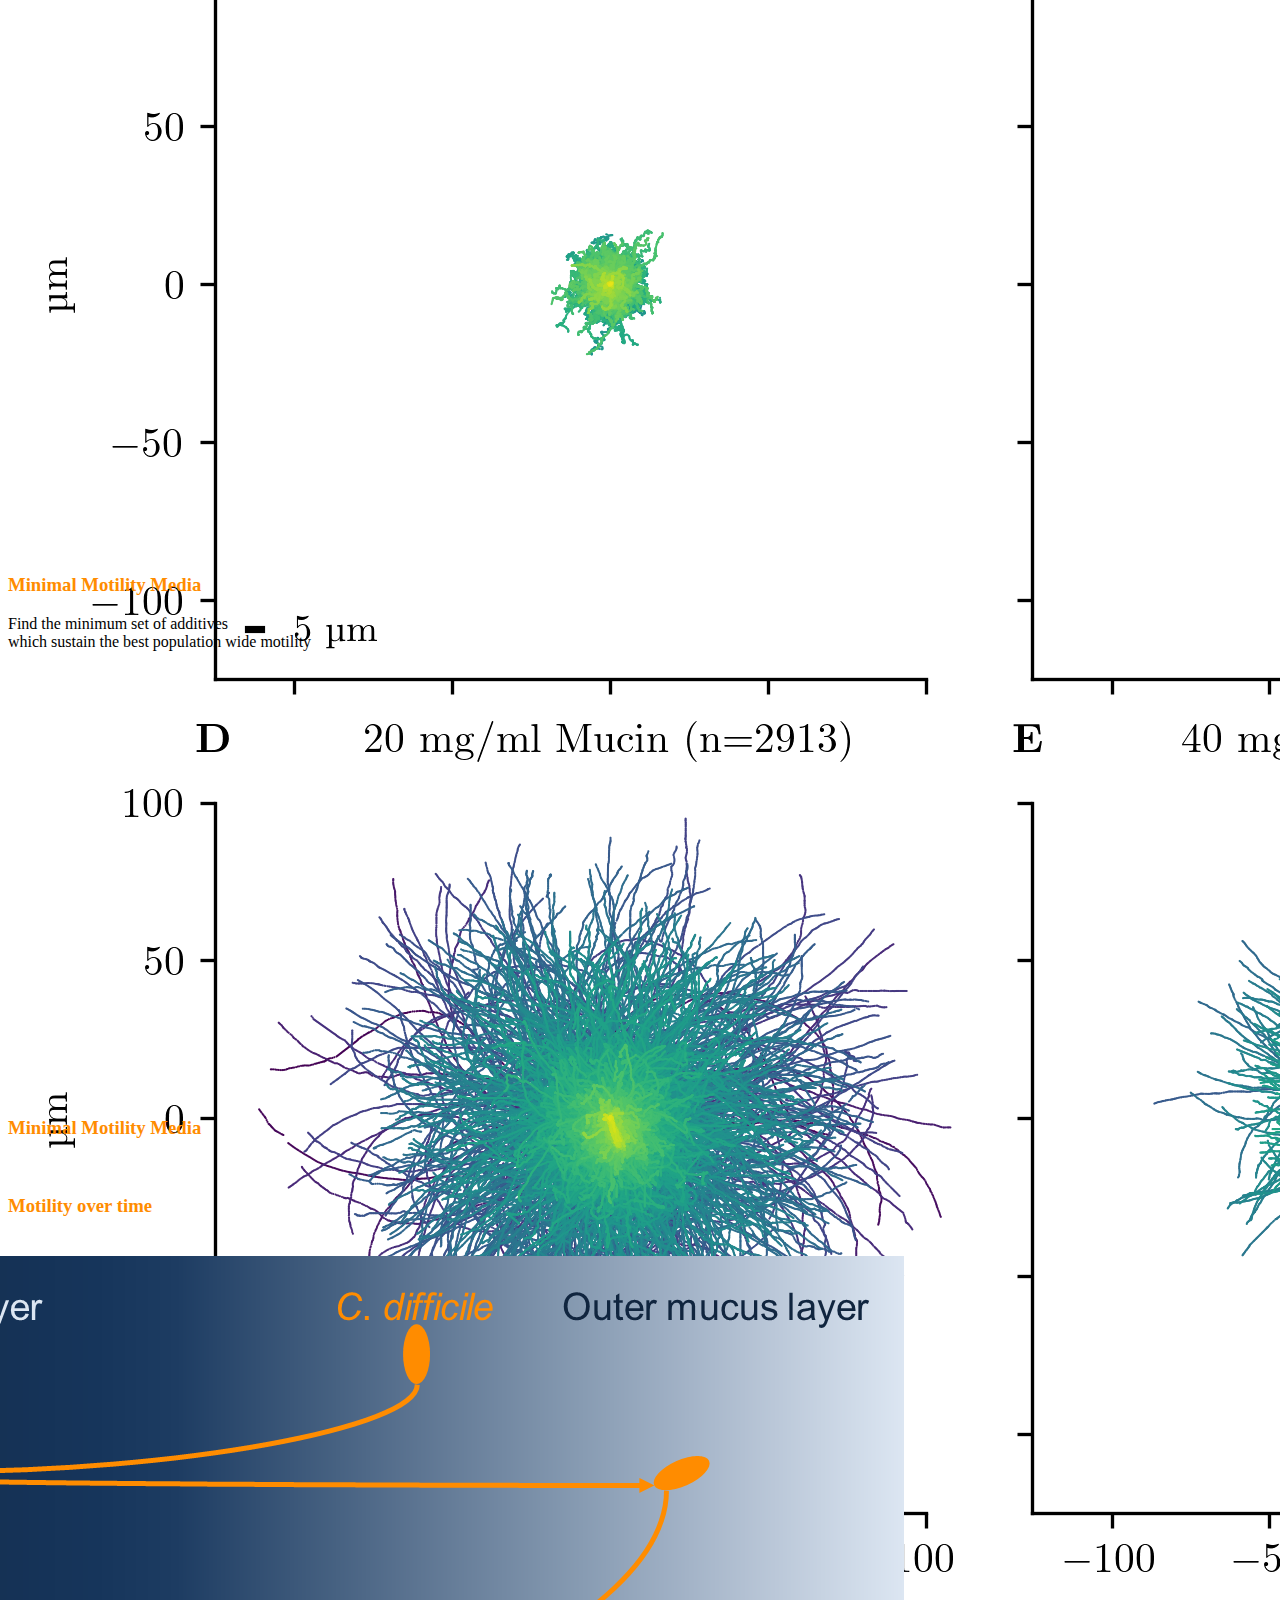
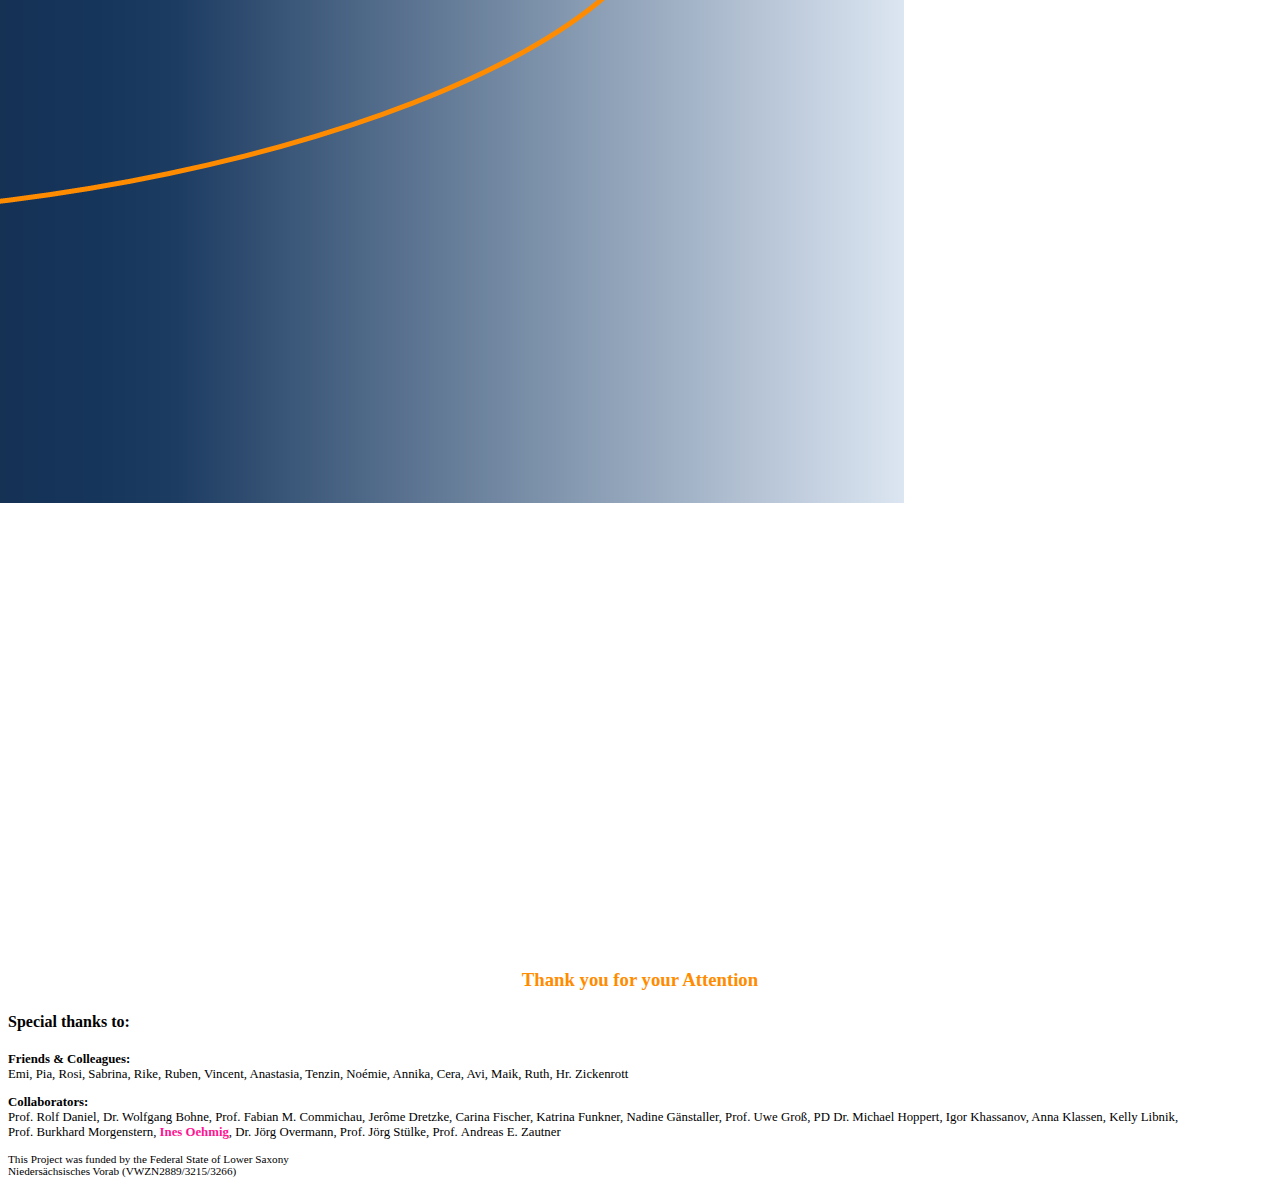
==== commit e1f83c84: "2204051048" ====
--- a/index.html
+++ b/index.html
@@ -323,7 +323,7 @@
             <section>
                 <h3 style="color:darkorange; ">What does that mean in reality?</h3>
                 <div style="height: 700px; vertical-align: center; margin-top: 0%">
-                    <img src="resources/lower_intestine2.png" alt style="background:none; border:none; height: 30%; box-shadow:none; ">
+                    <img src="resources/lower_intestine2.png" alt style="background:none; border:none; height: 70%; box-shadow:none; ">
                 </div>
             </section>
             <section>
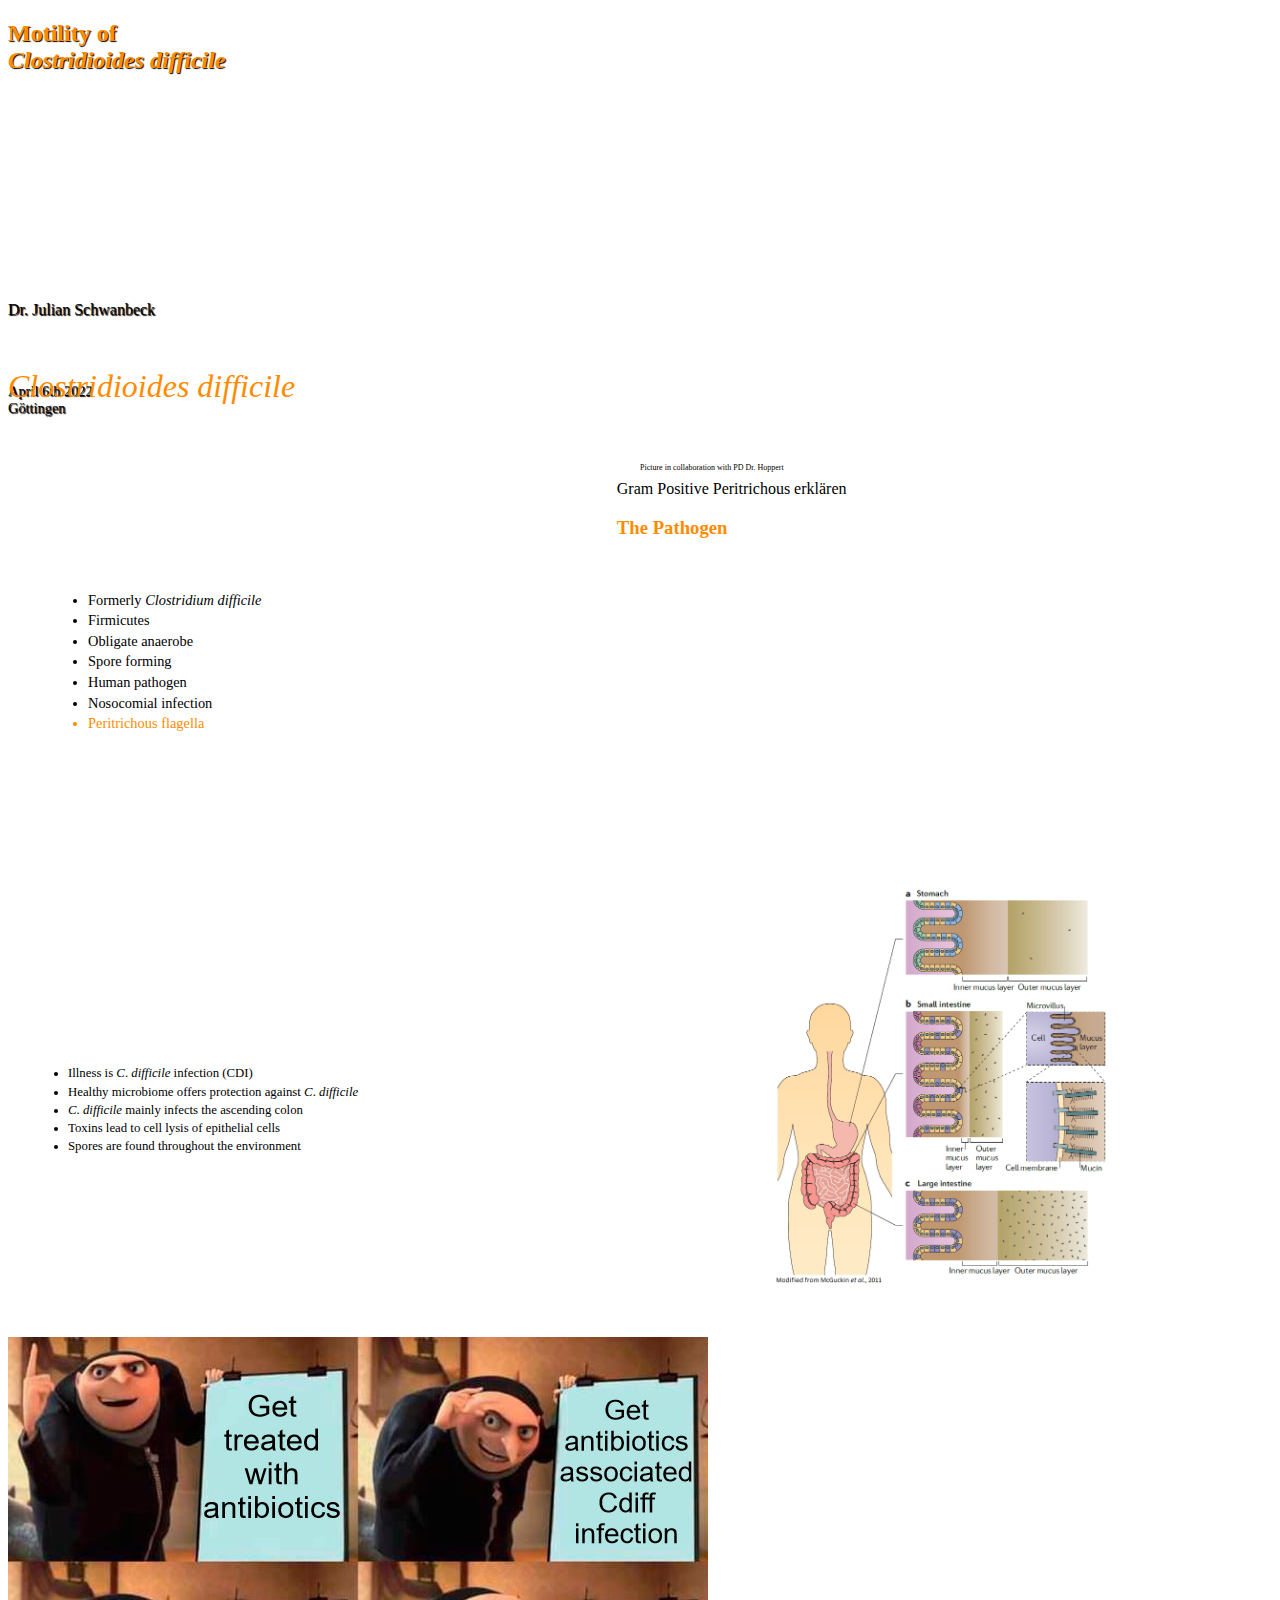
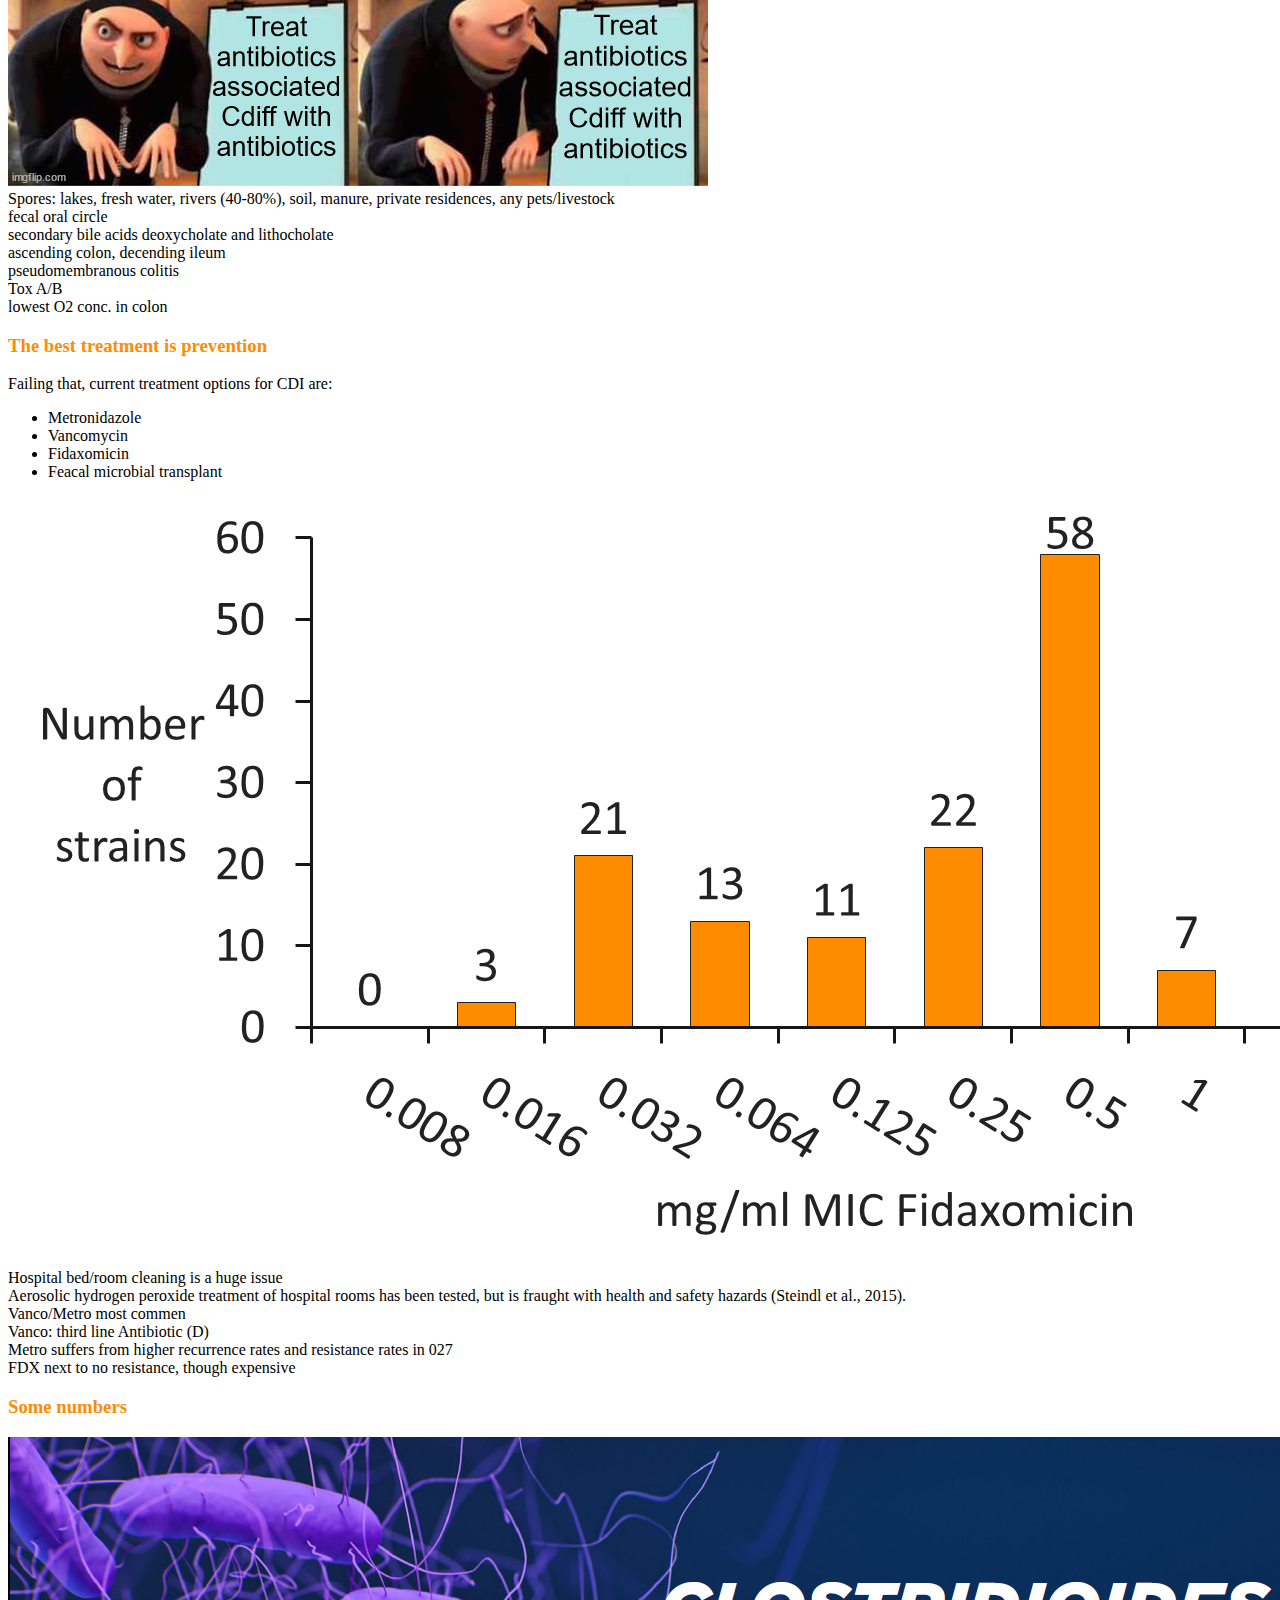
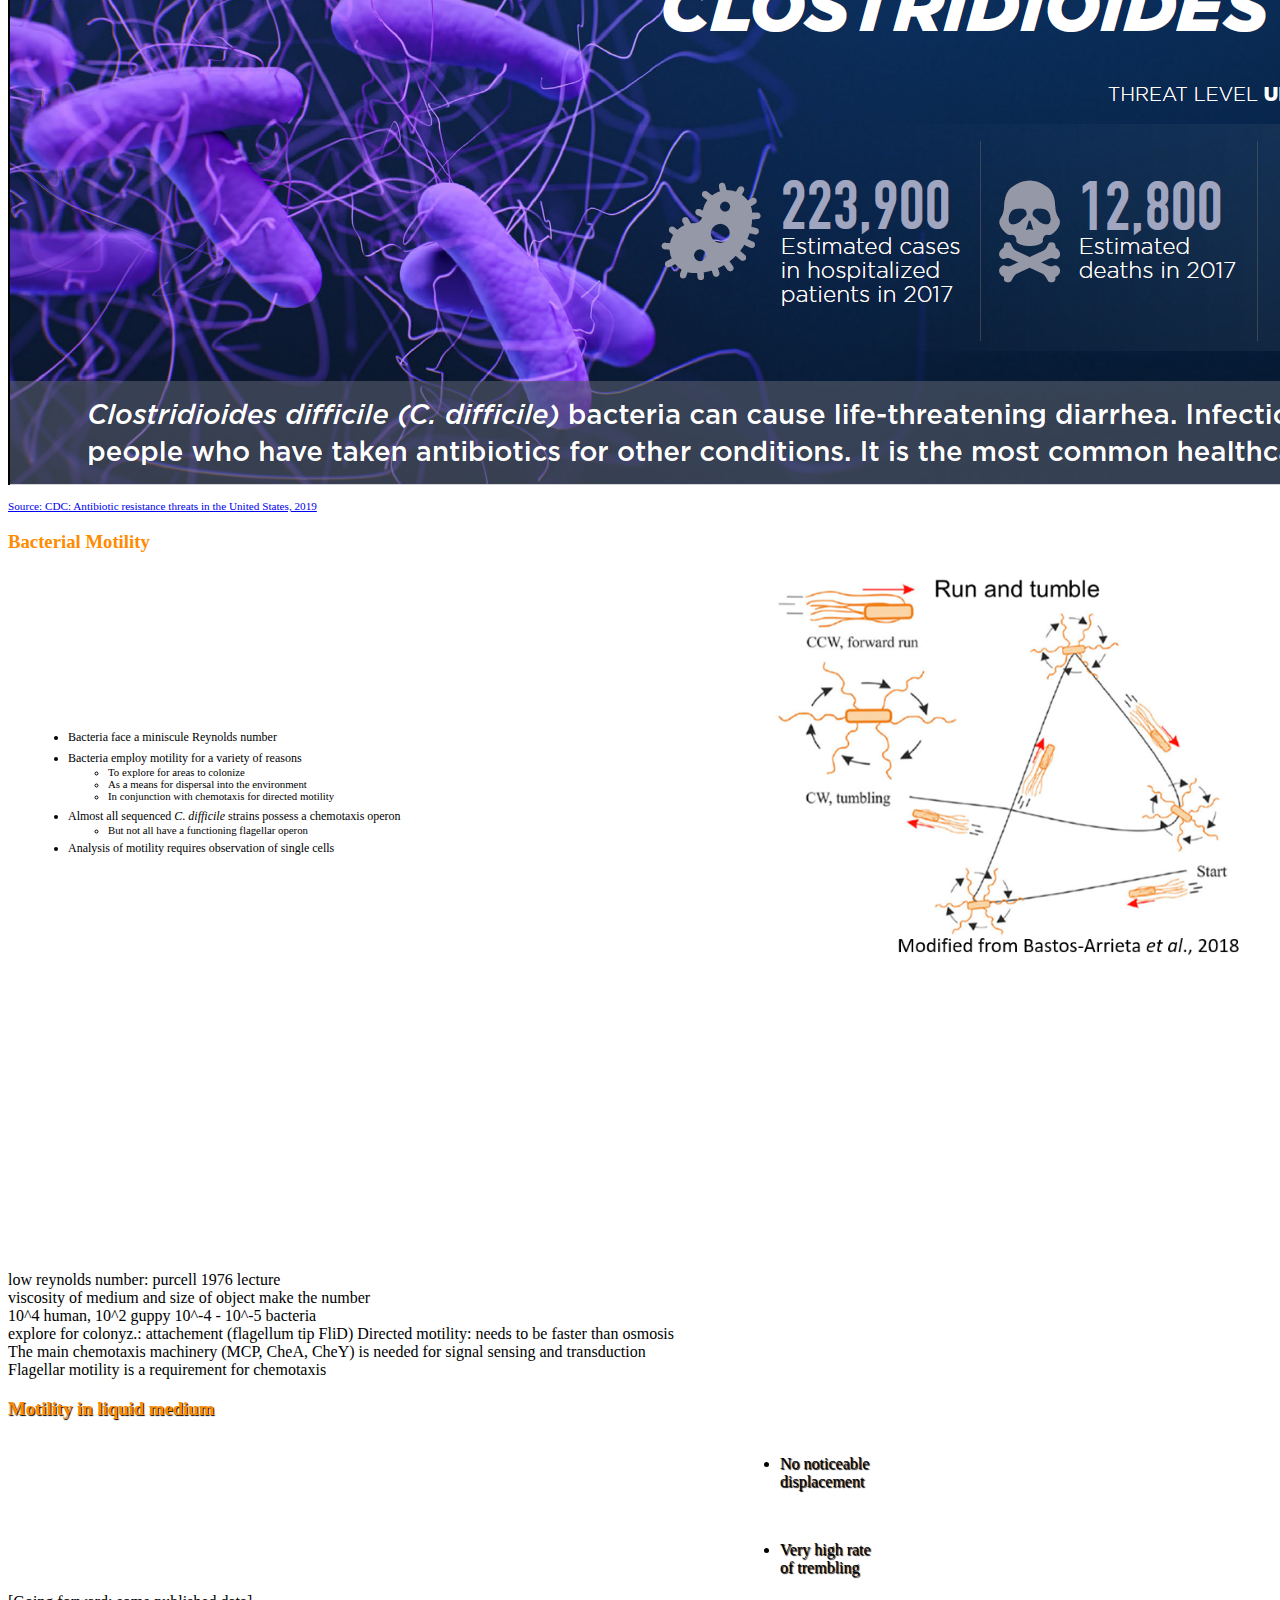
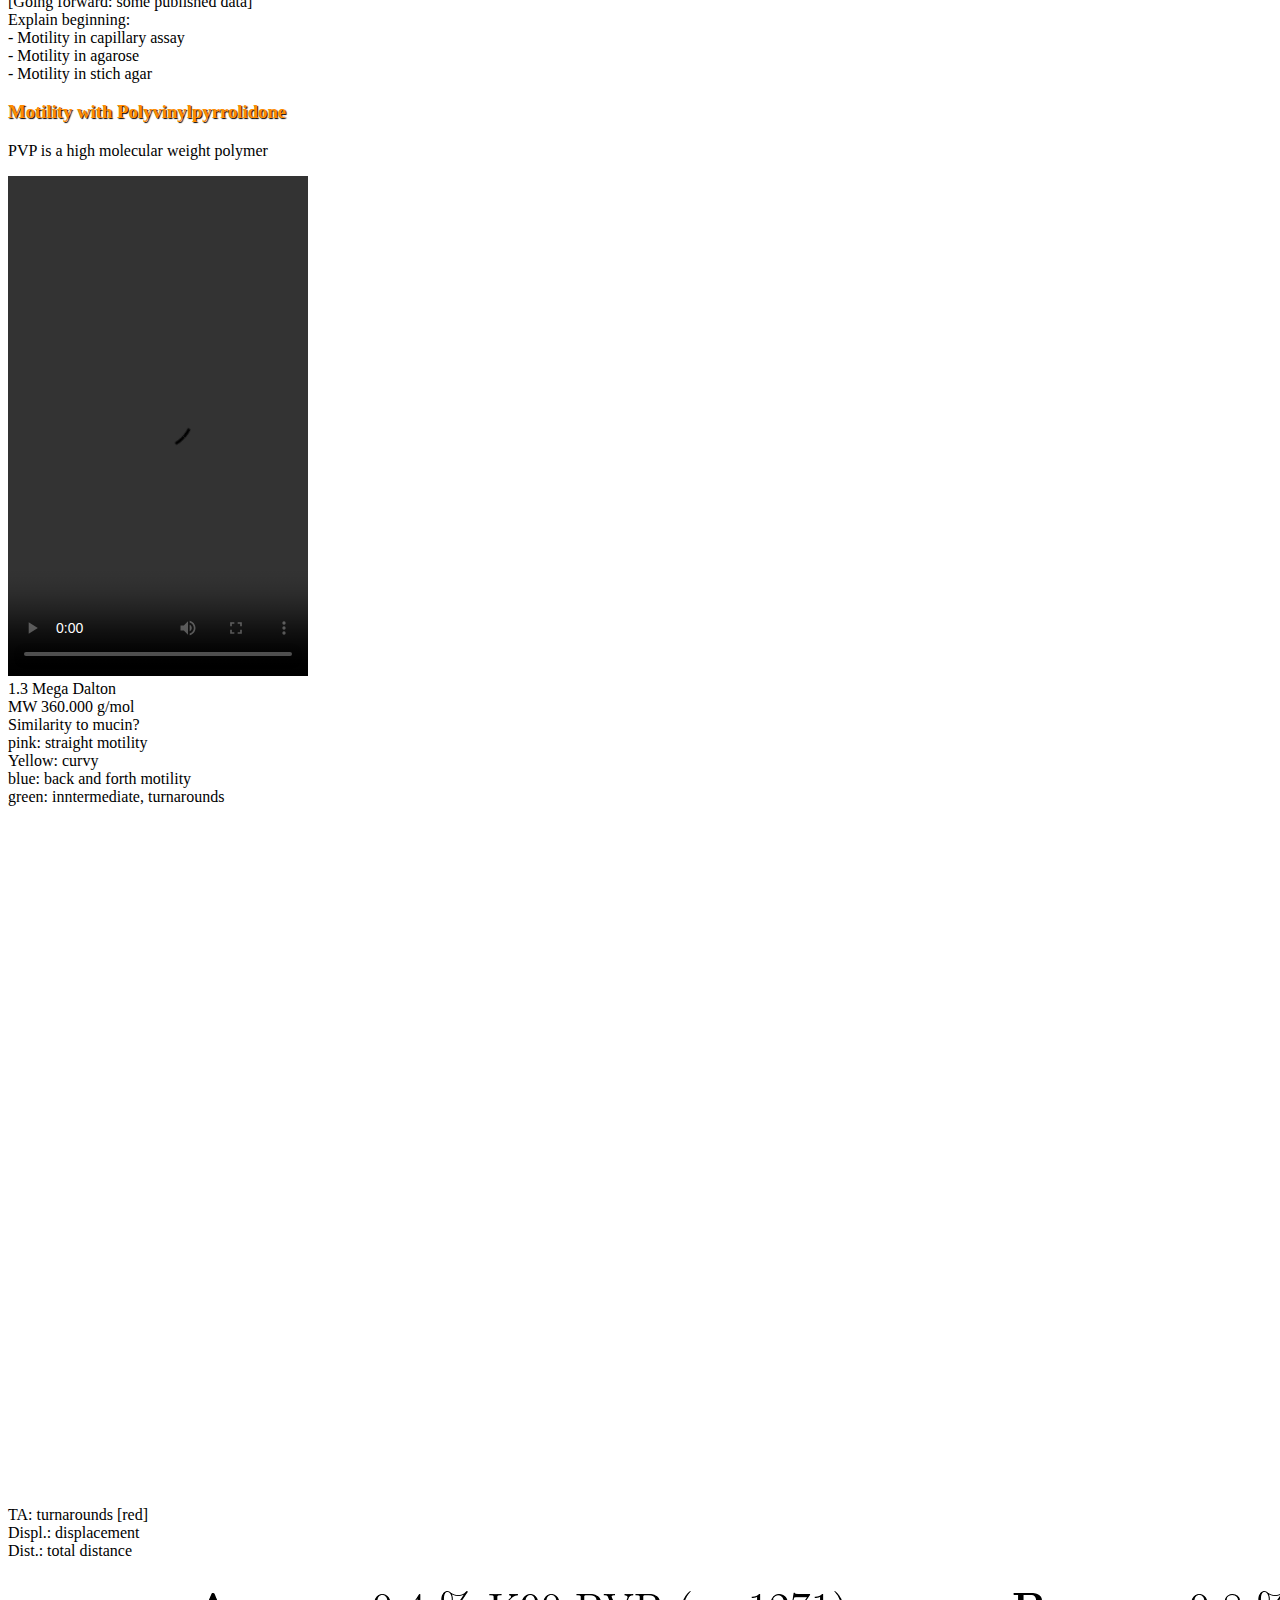
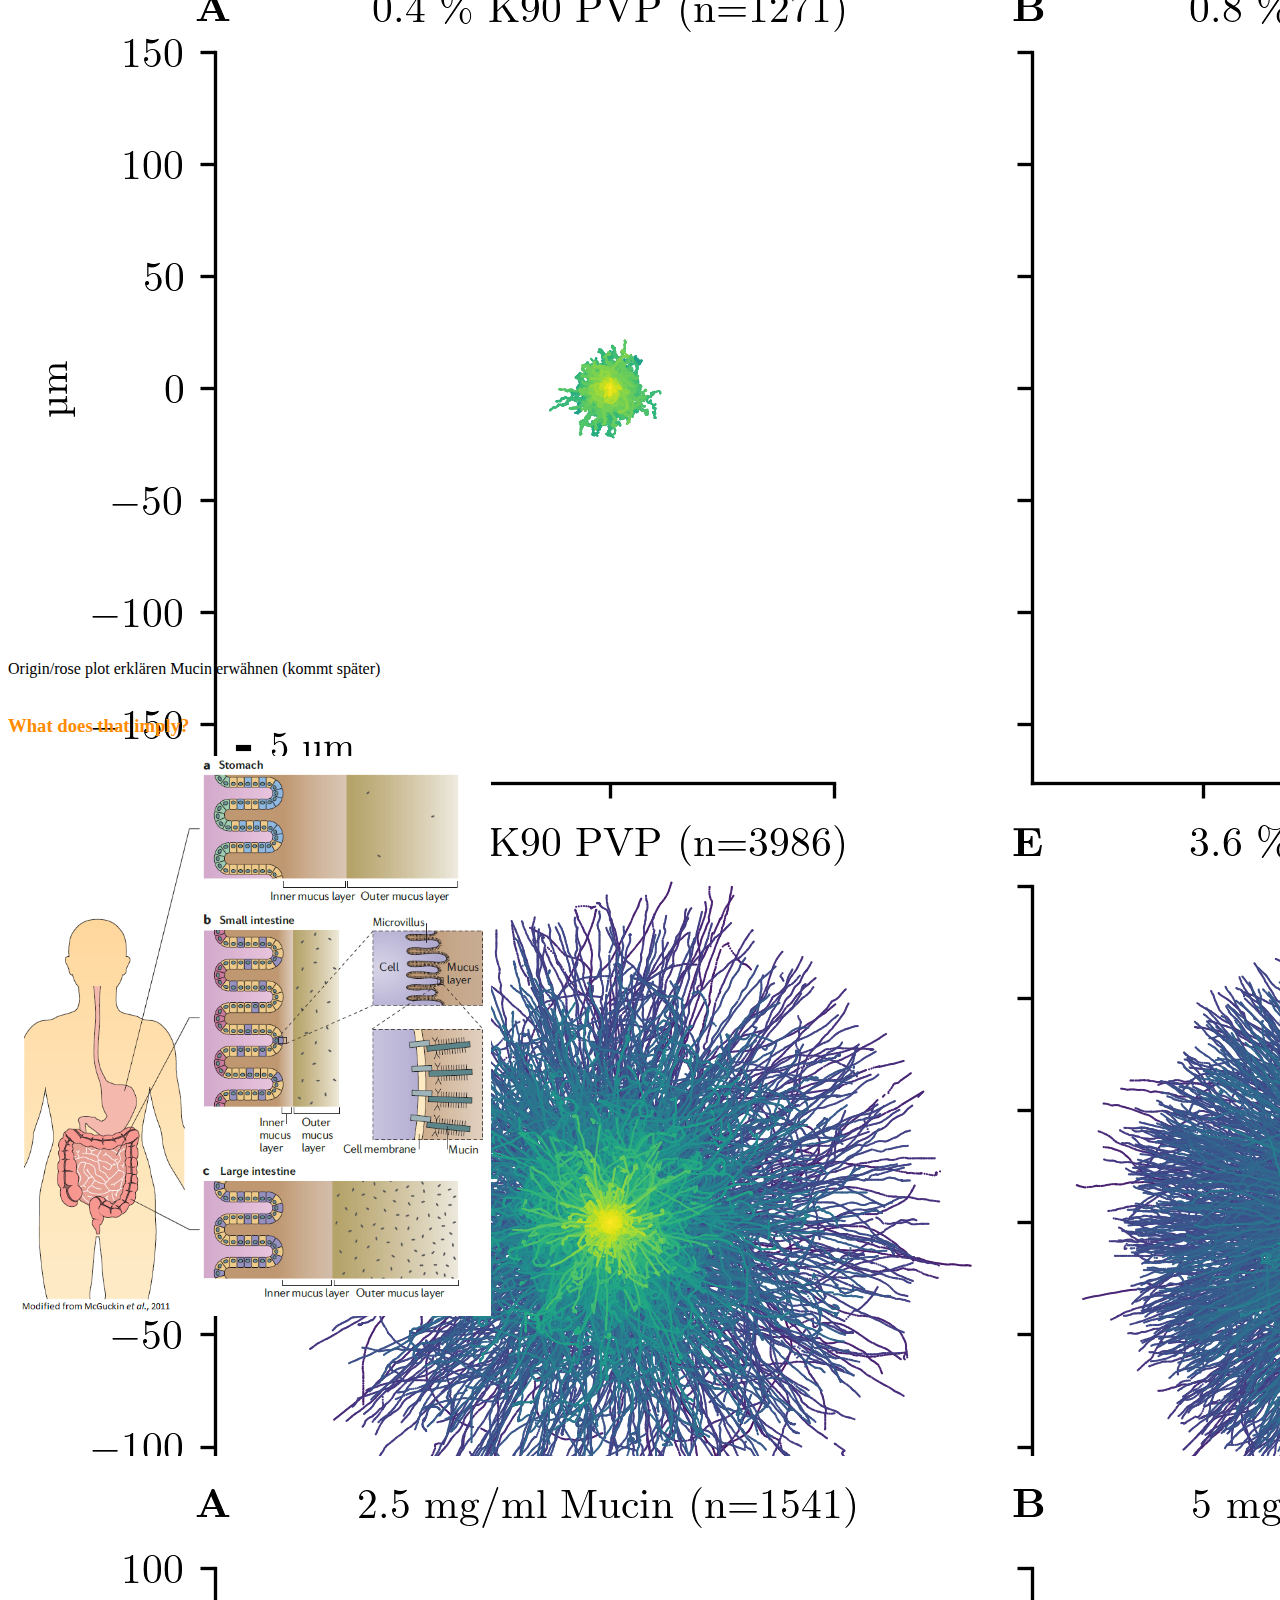
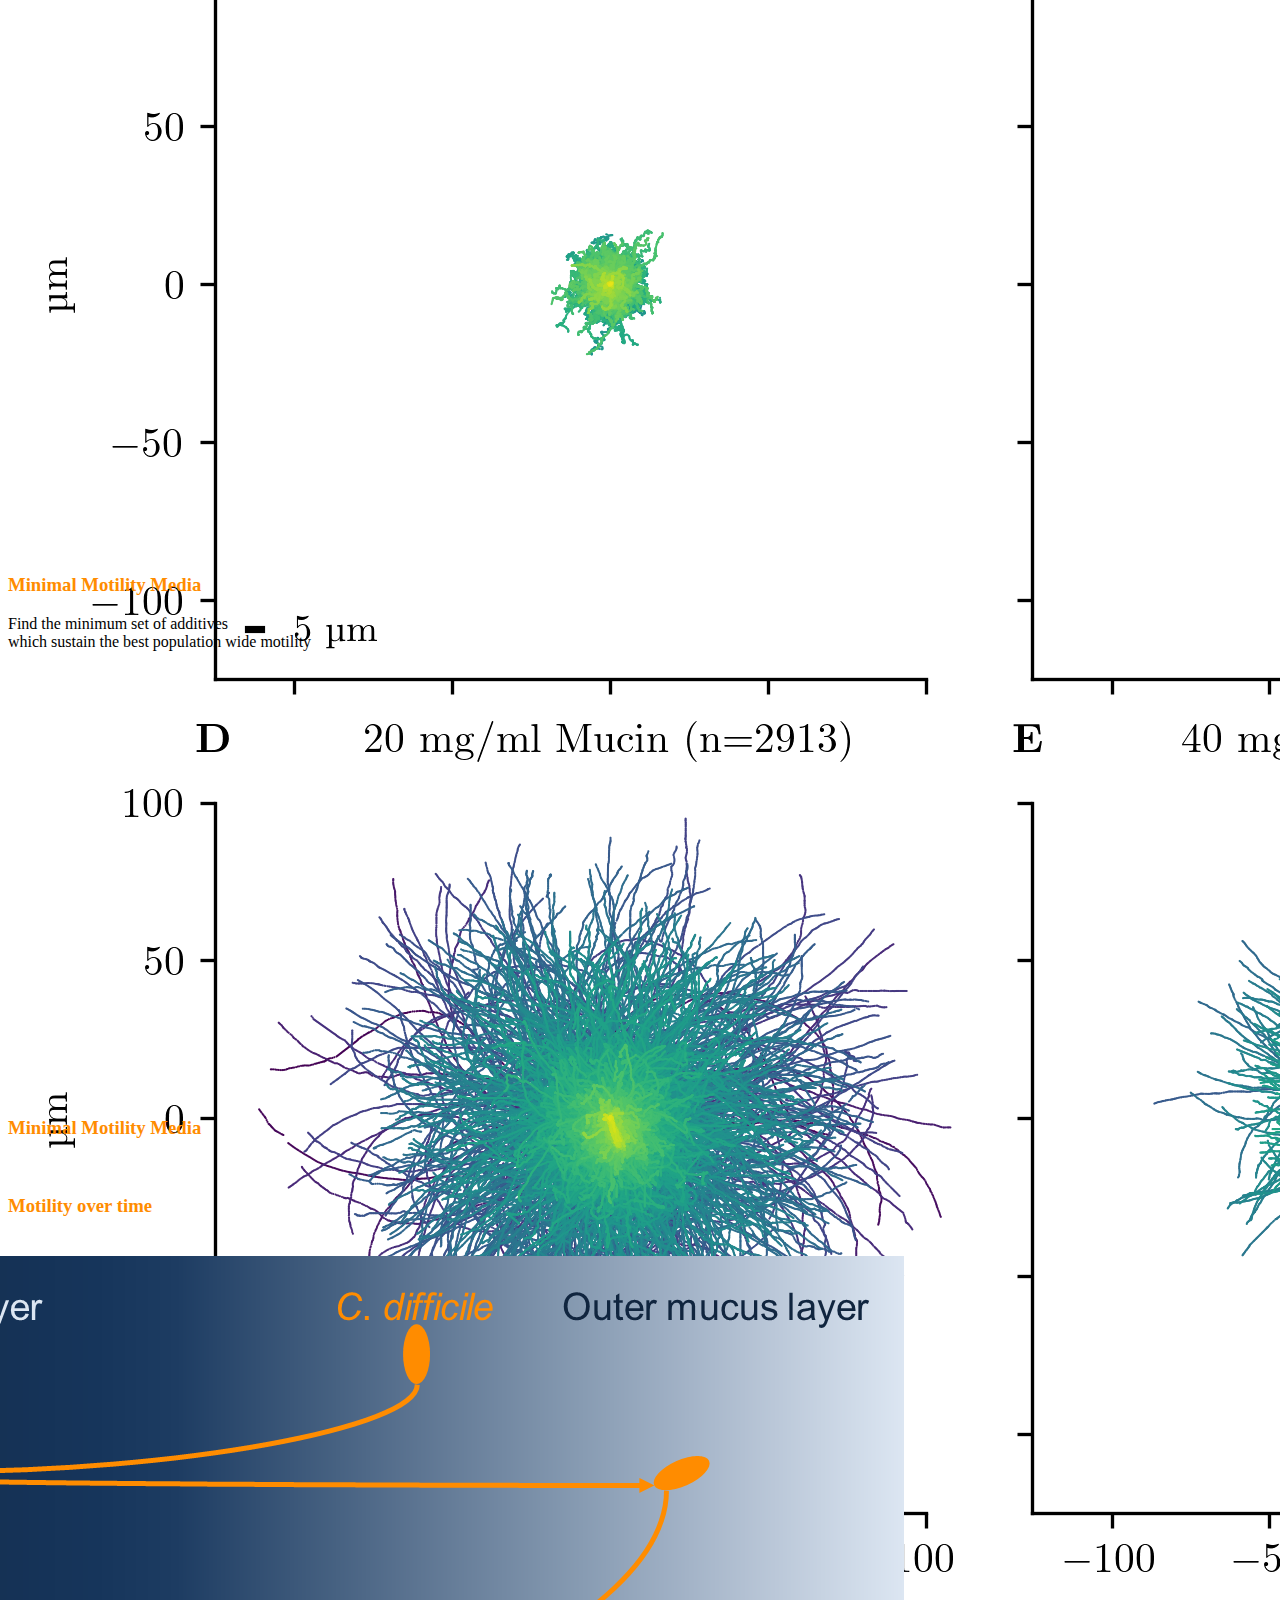
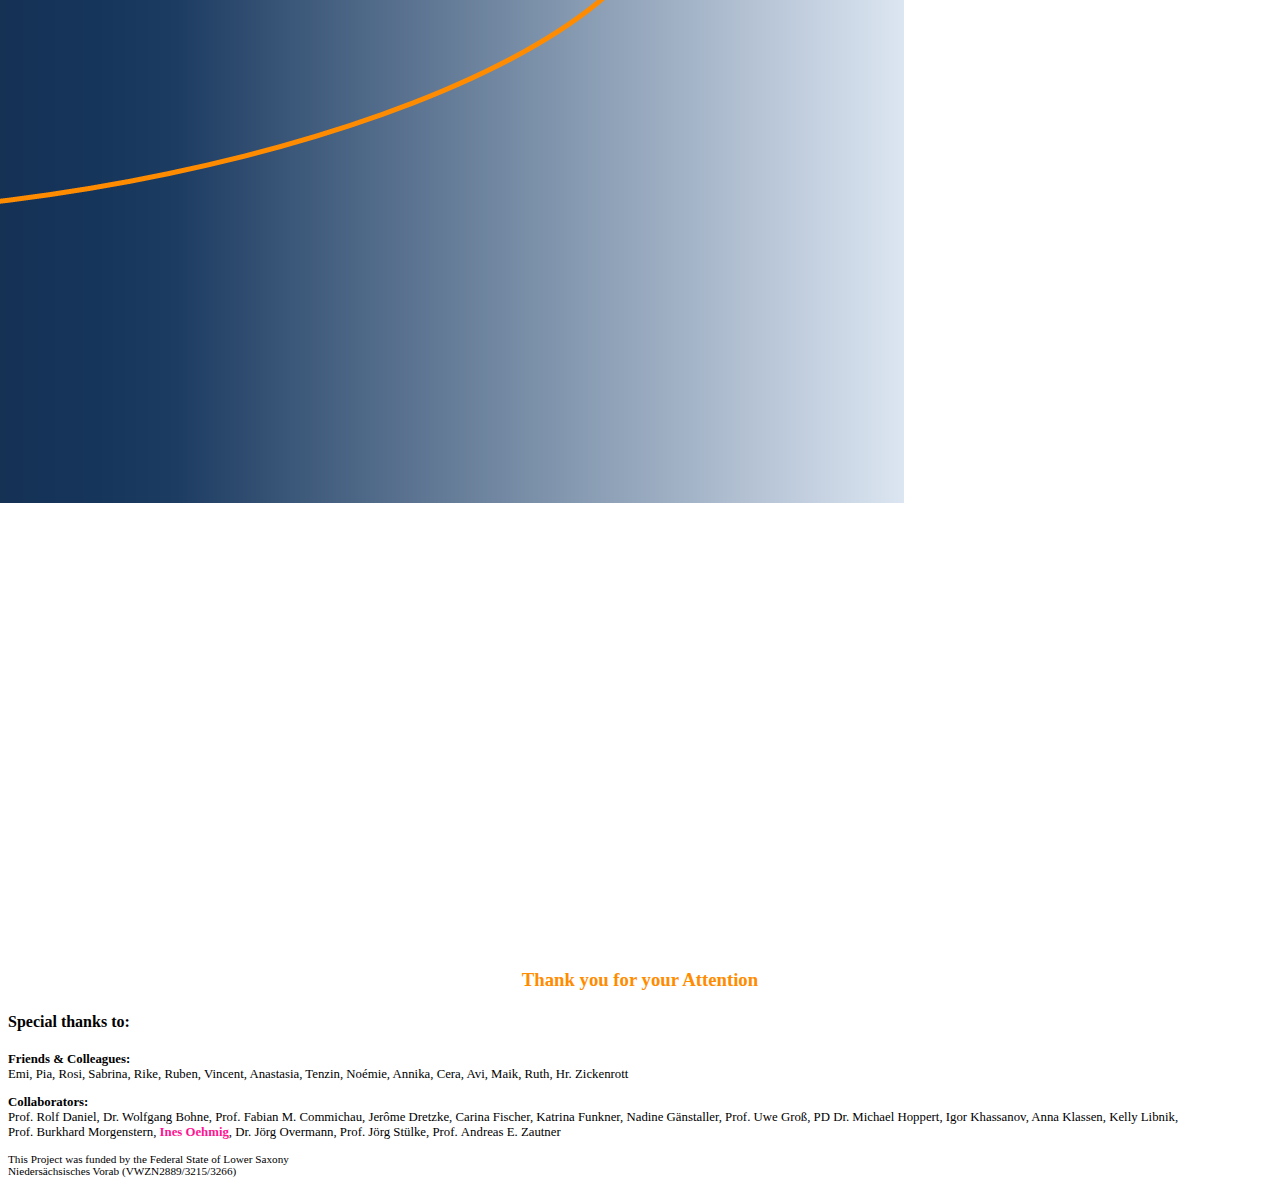
==== commit 8fb69326: "2204051645" ====
--- a/index.html
+++ b/index.html
@@ -321,9 +321,9 @@
 
         <section>
             <section>
-                <h3 style="color:darkorange; ">What does that mean in reality?</h3>
+                <h3 style="color:darkorange; ">What does that imply?</h3>
                 <div style="height: 700px; vertical-align: center; margin-top: 0%">
-                    <img src="resources/lower_intestine2.png" alt style="background:none; border:none; height: 70%; box-shadow:none; ">
+                    <img src="resources/lower_intestine2.png" alt style="background:none; border:none; height: 80%; box-shadow:none; ">
                 </div>
             </section>
             <section>
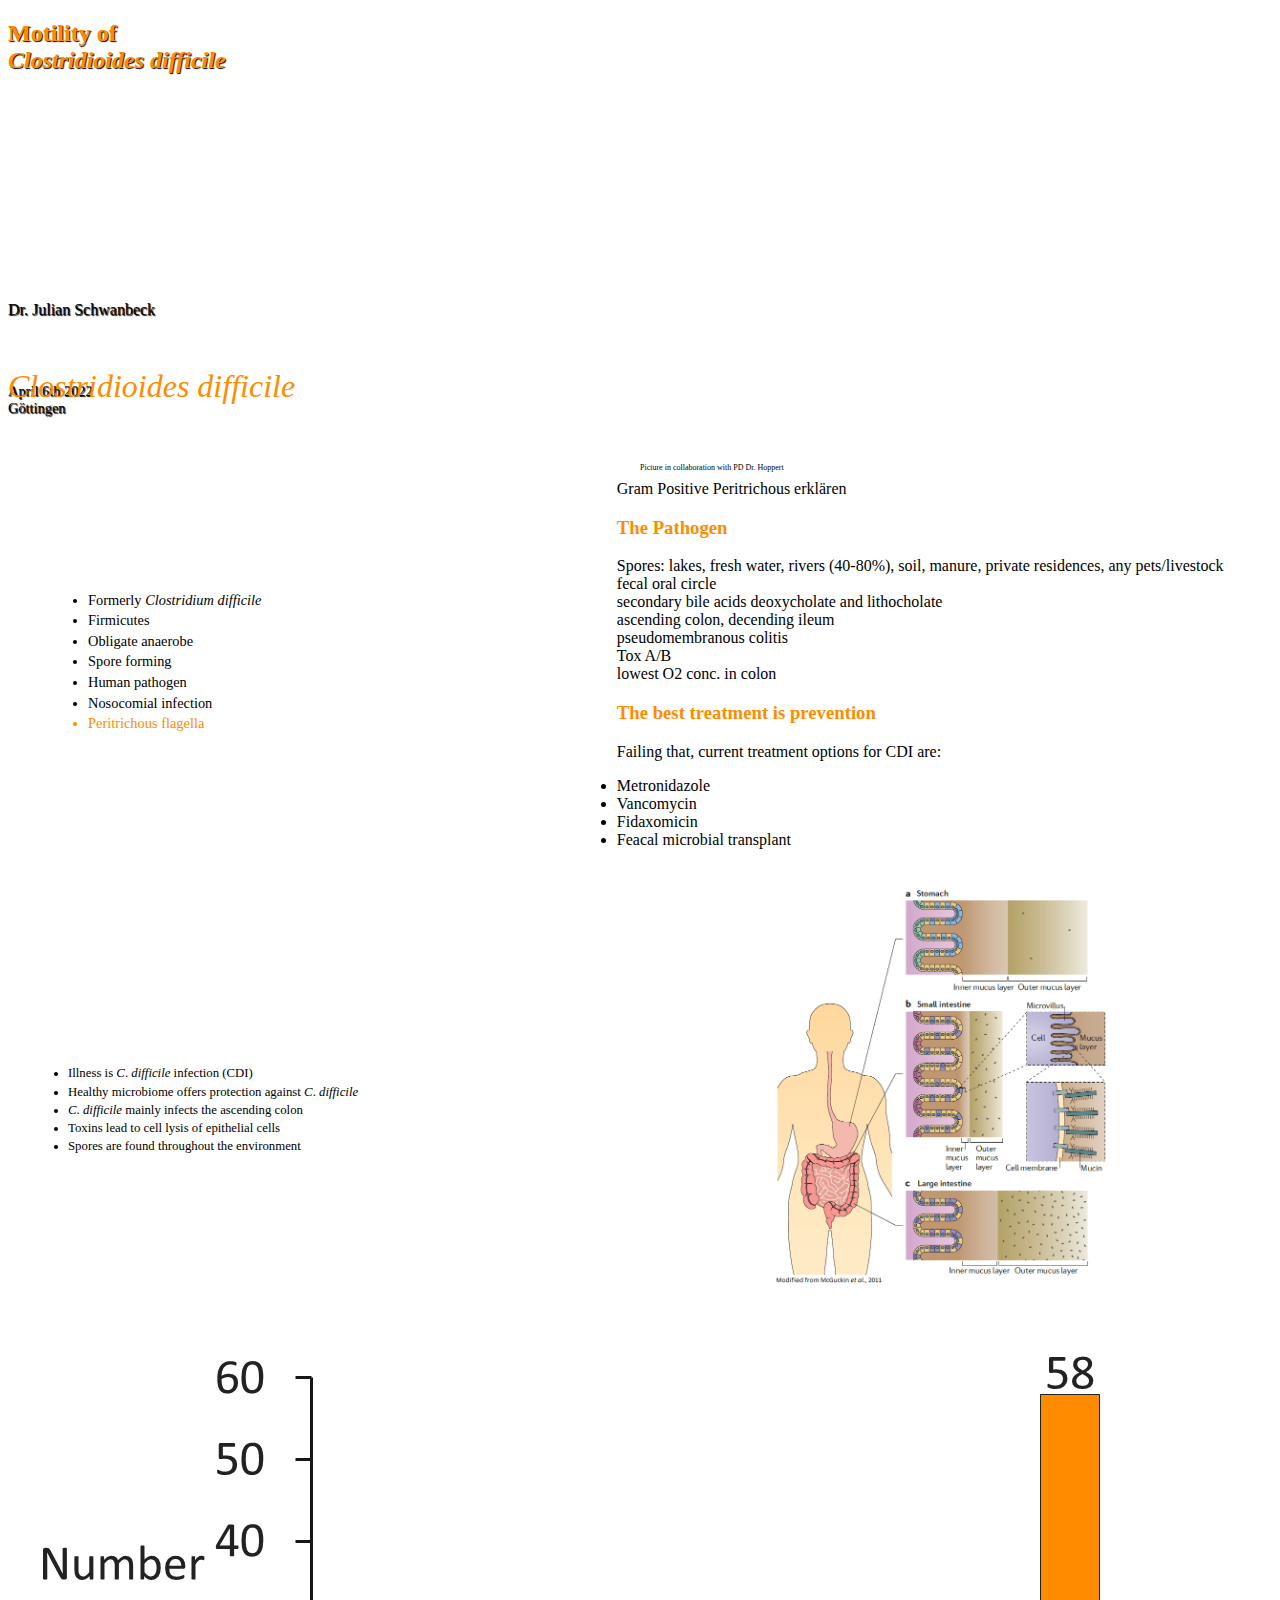
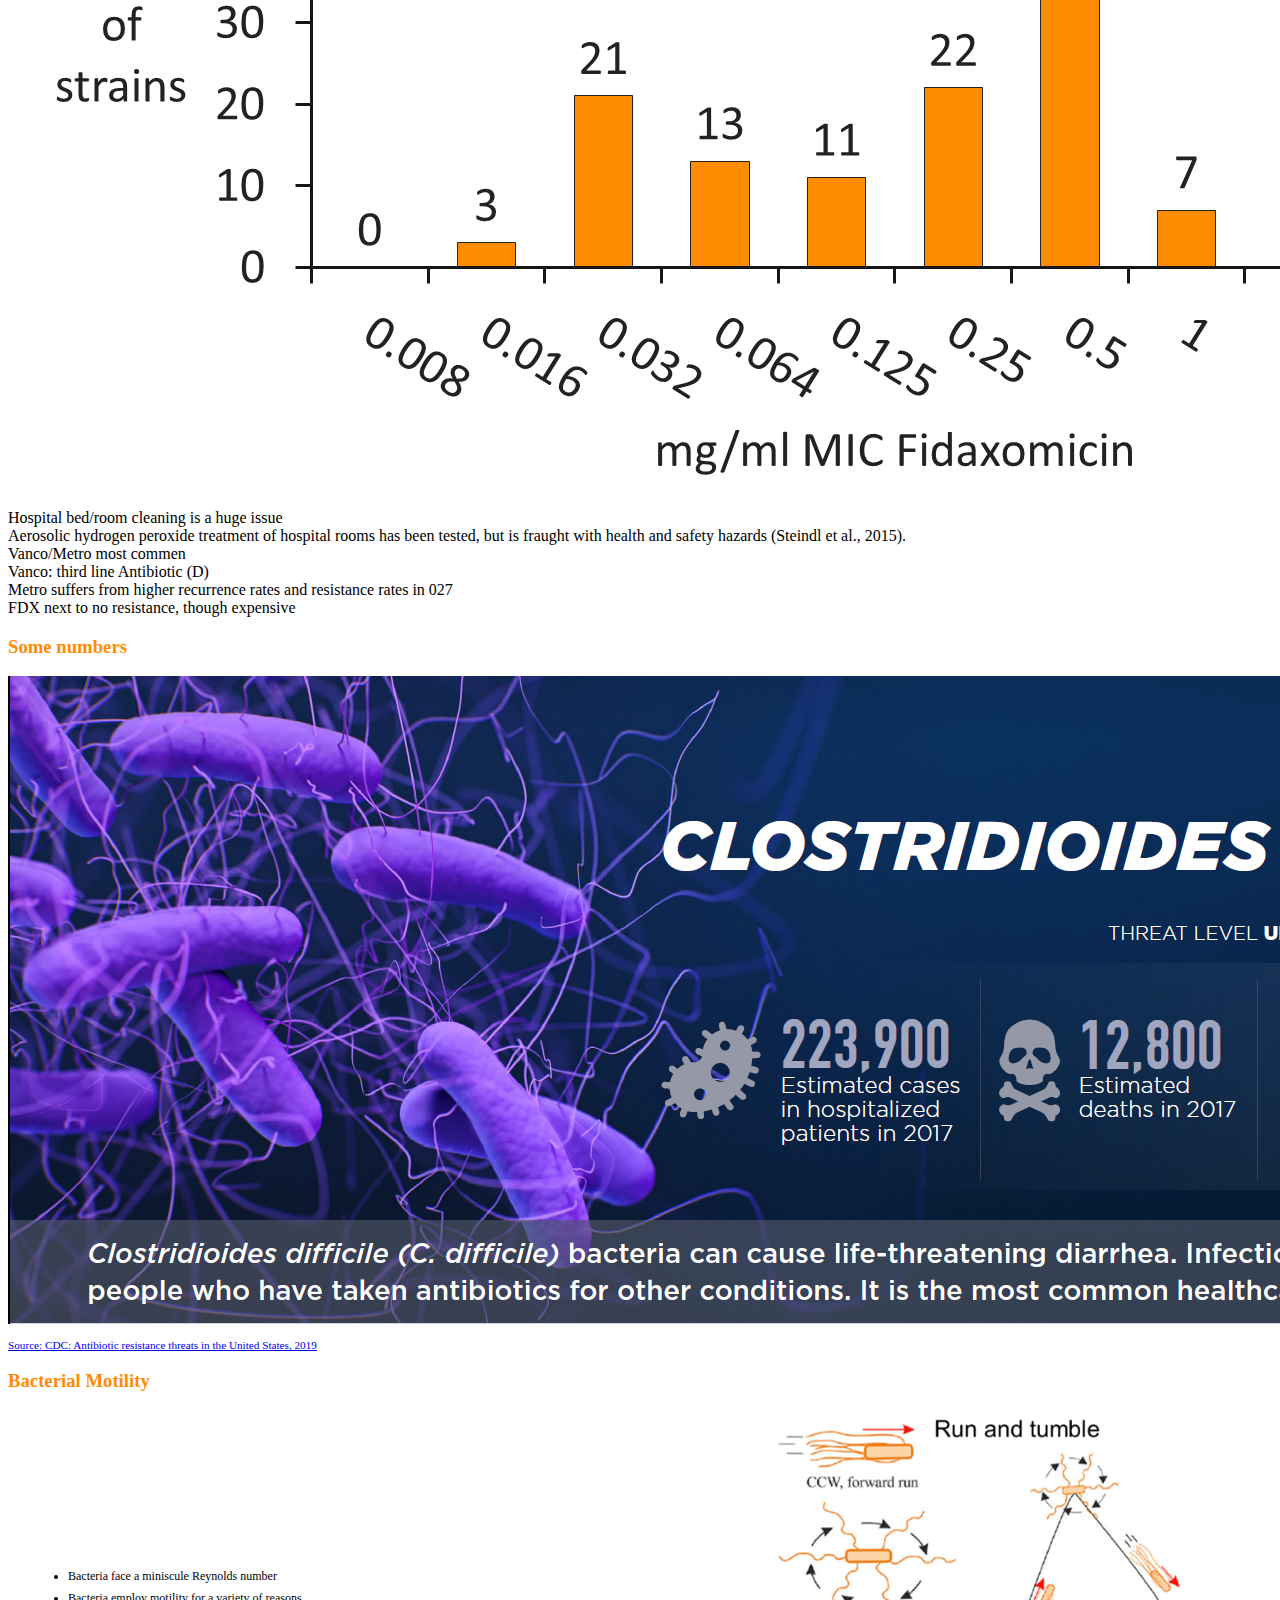
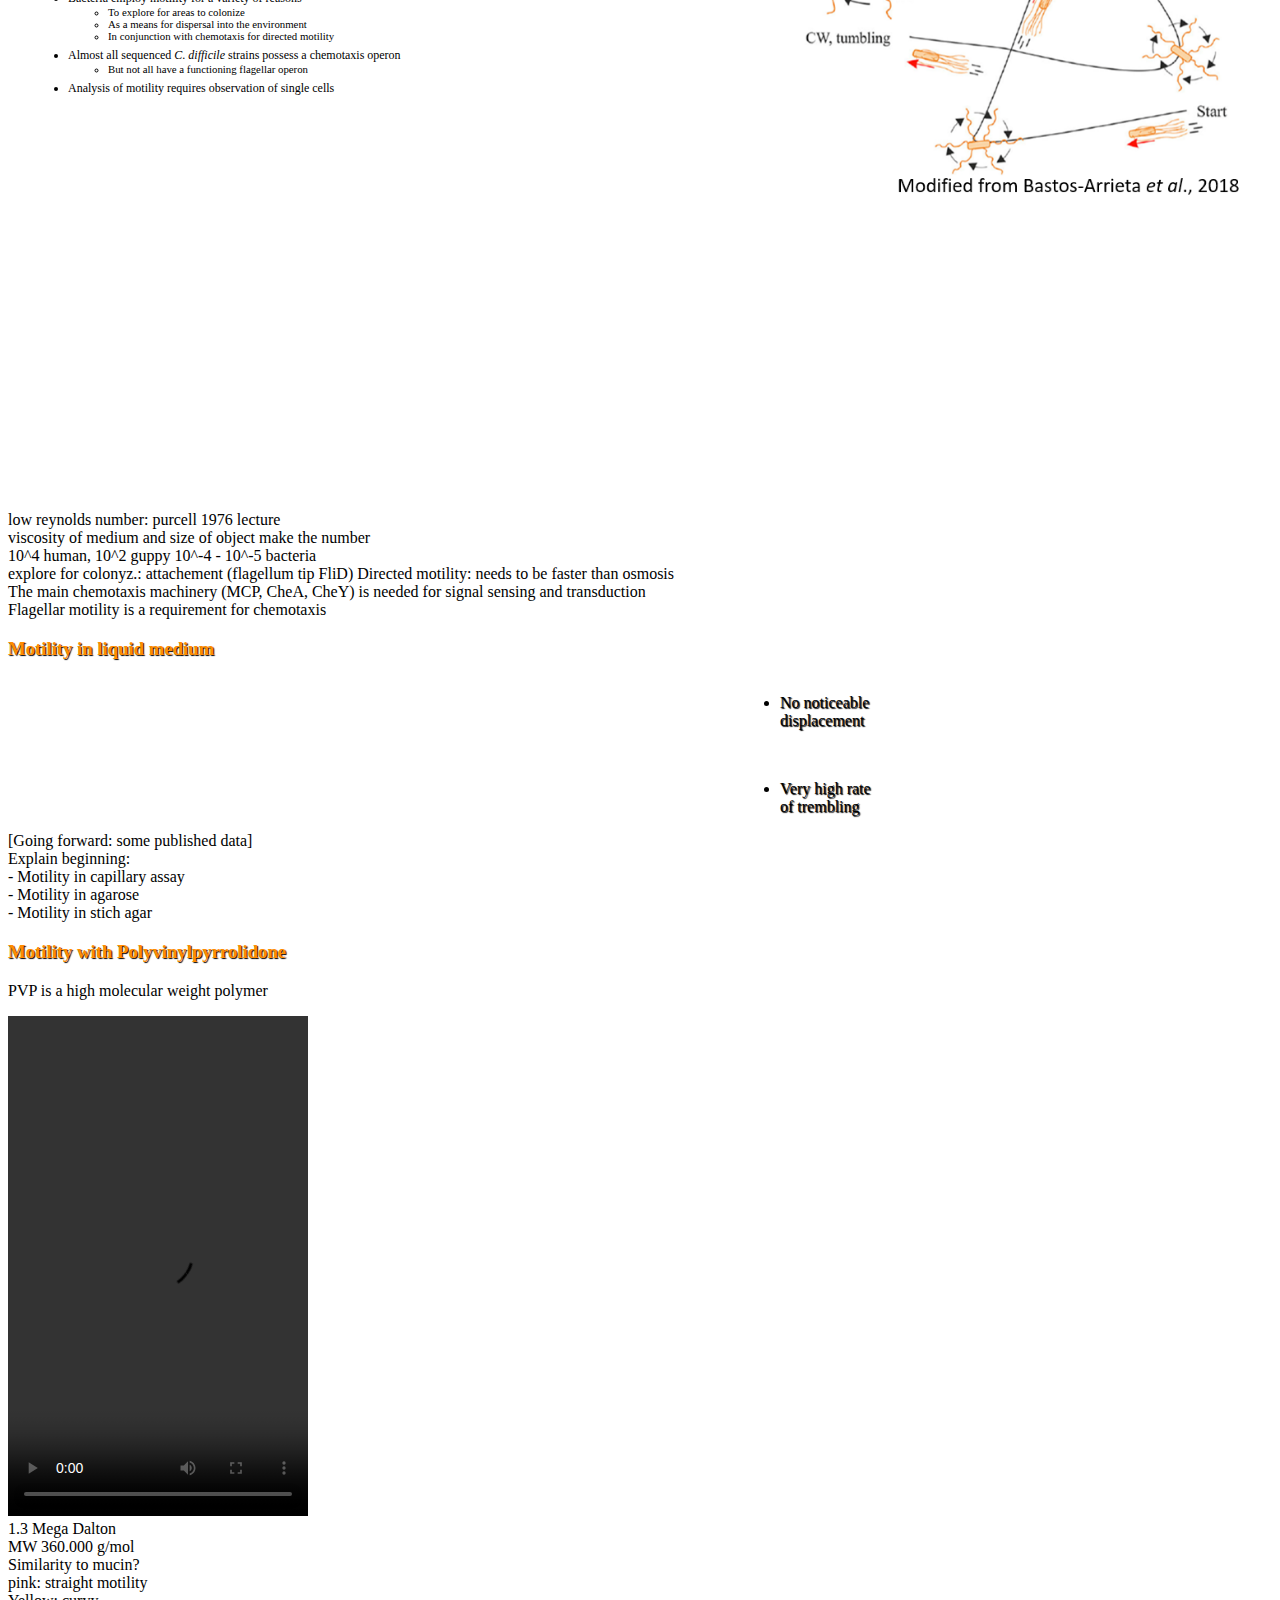
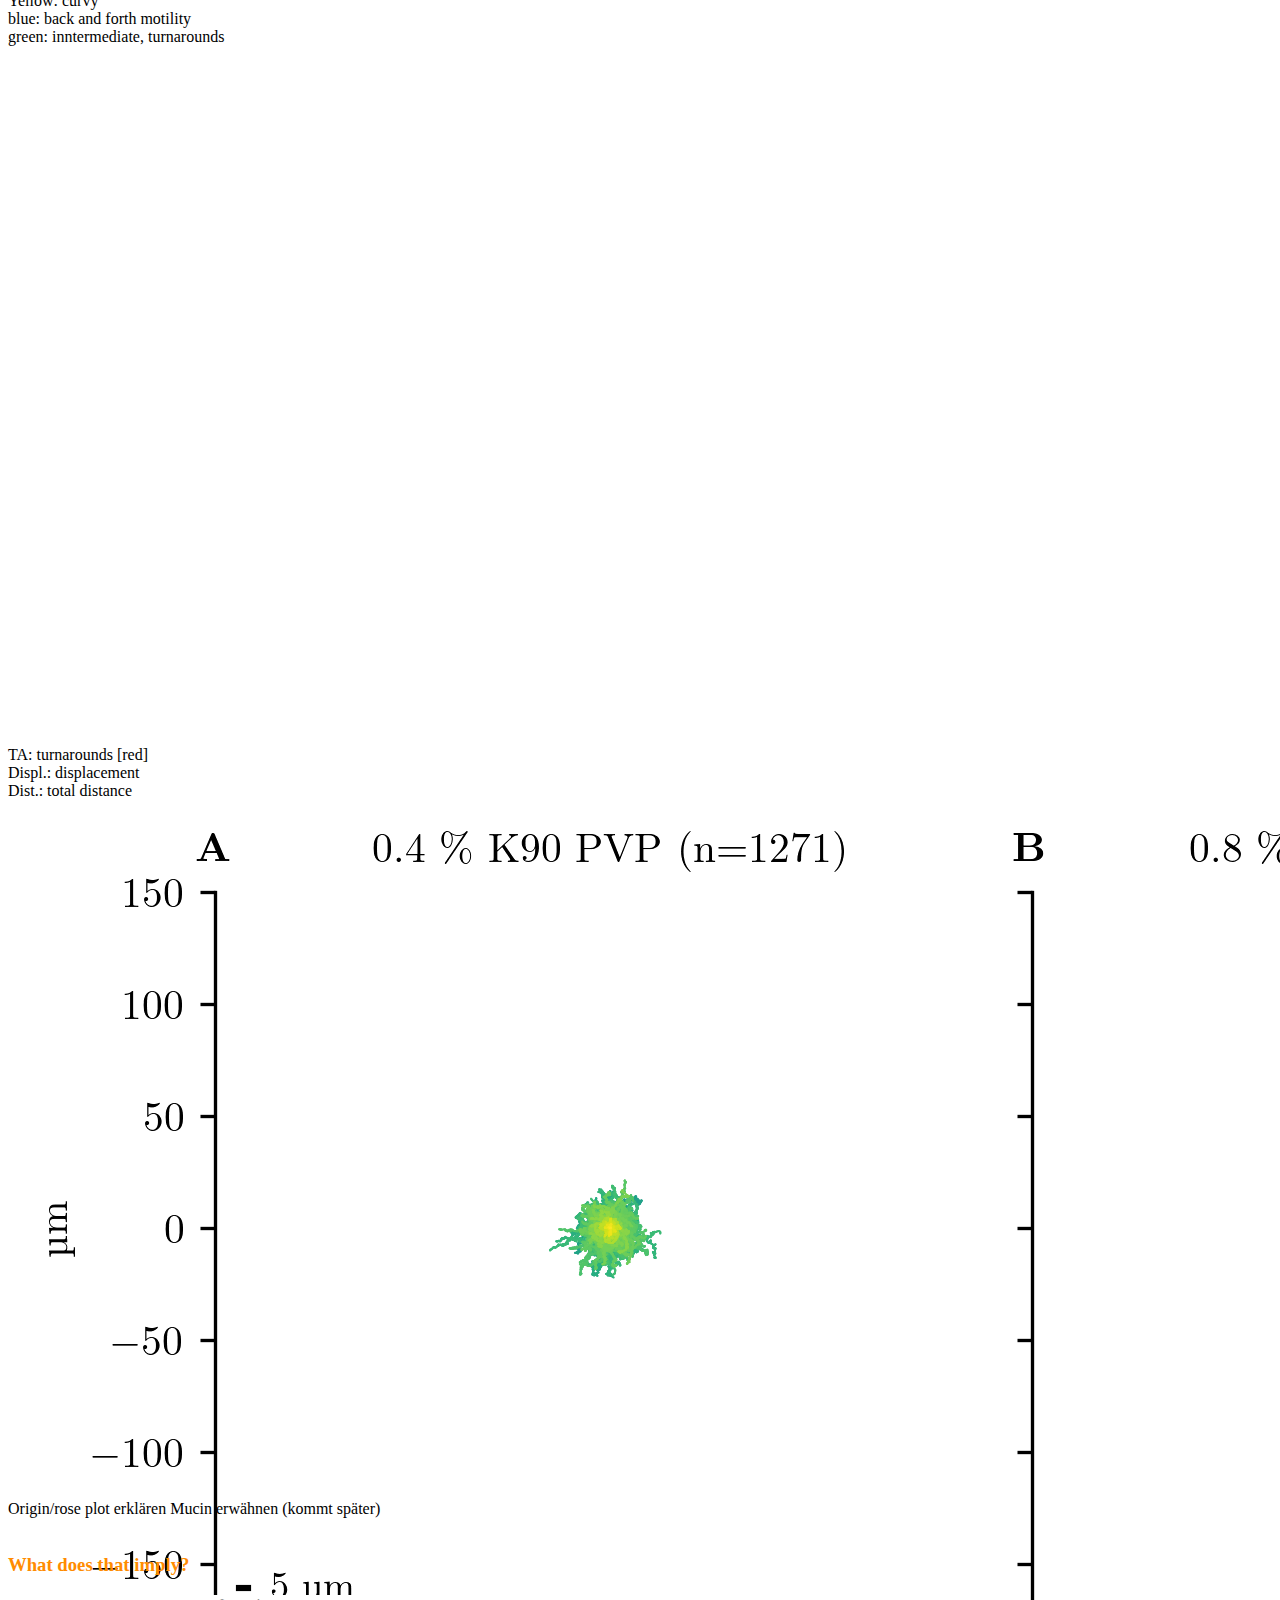
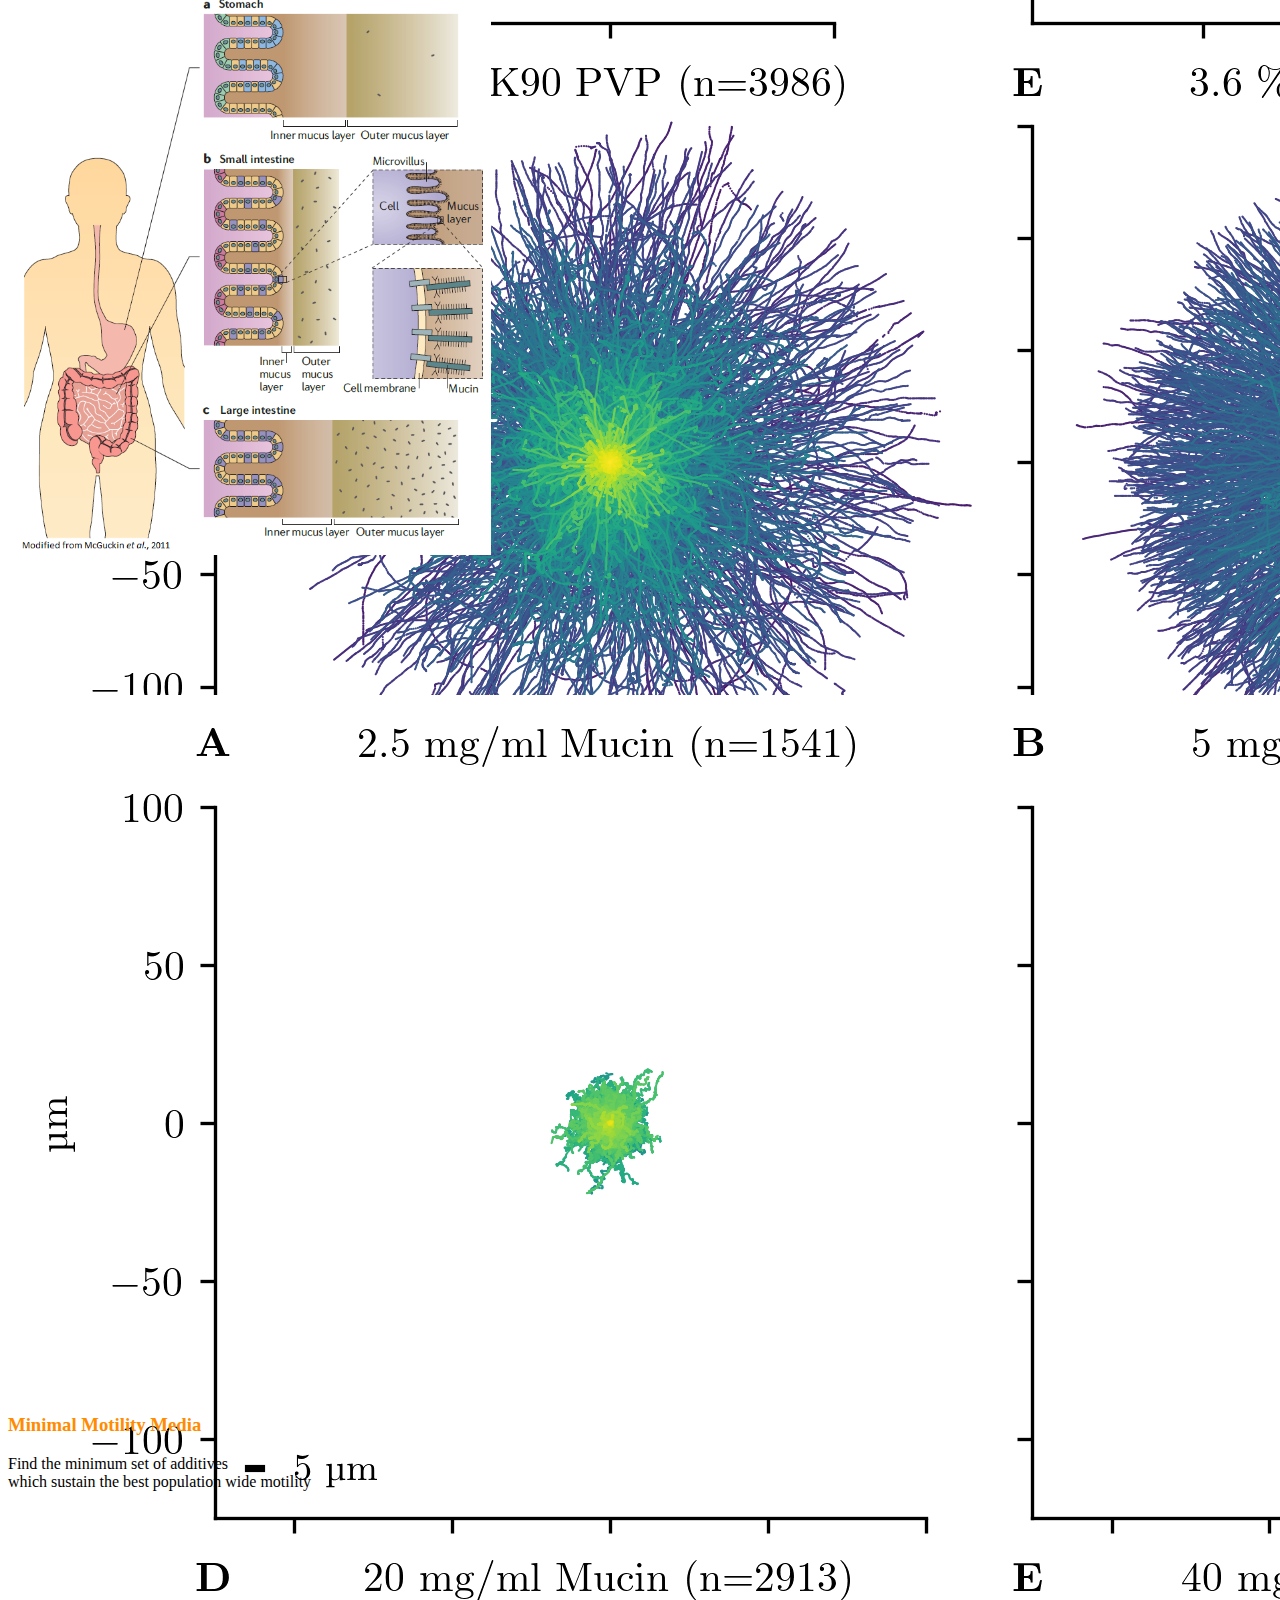
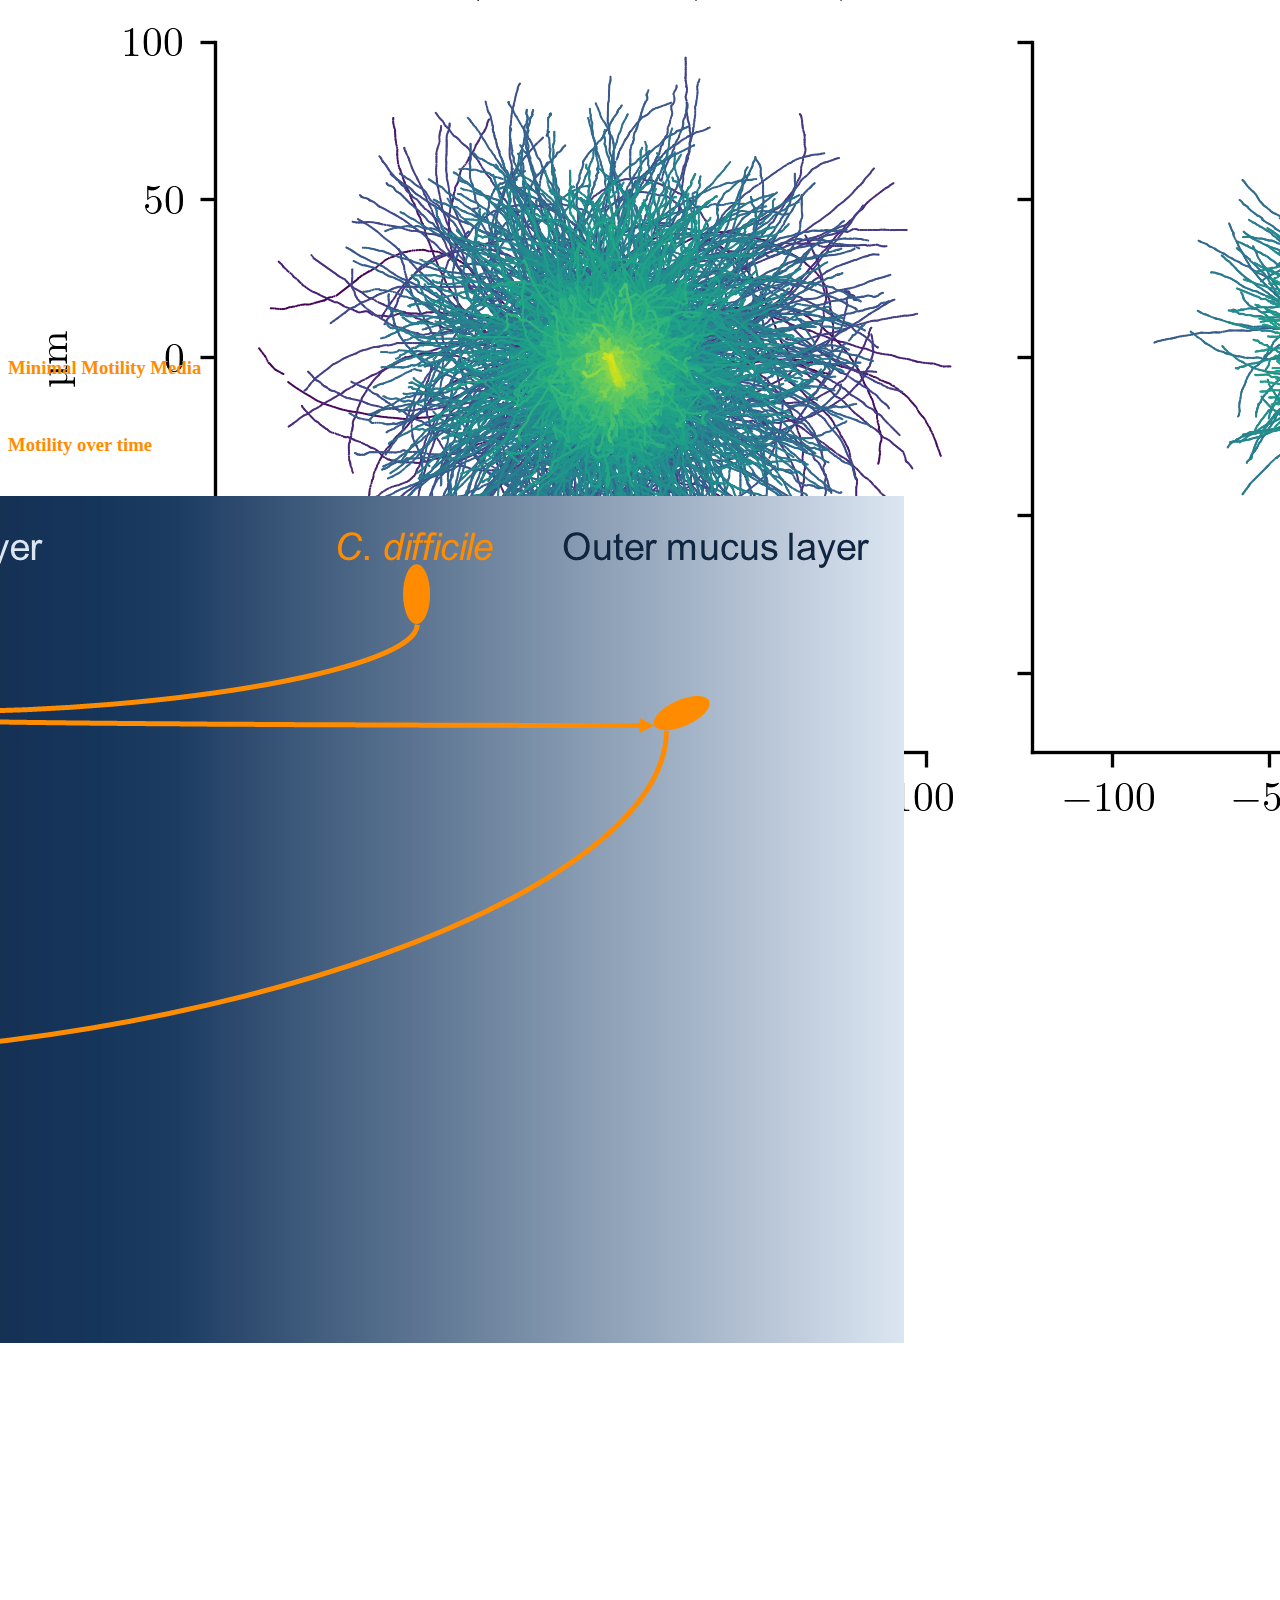
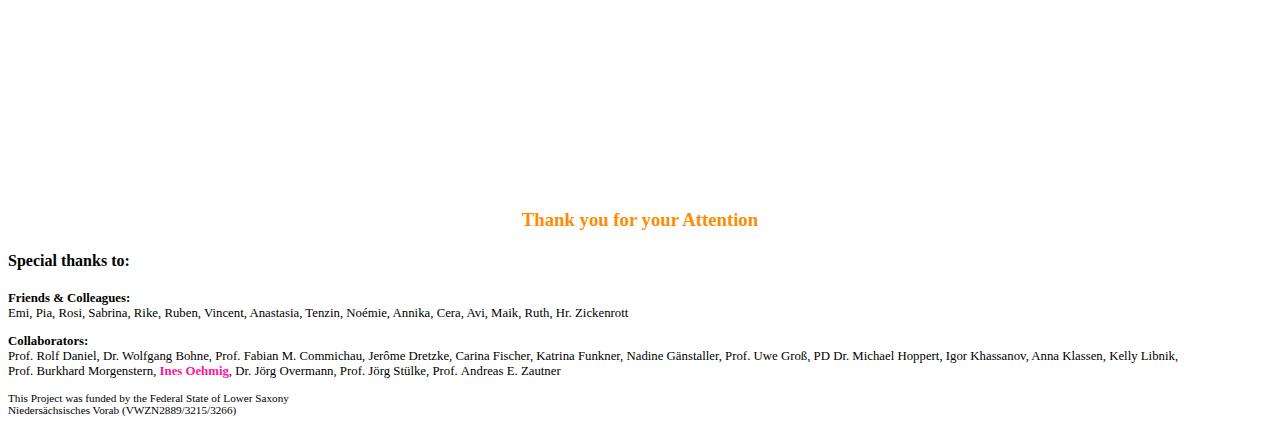
==== commit 1b7c8e1f: "2204061138" ====
--- a/index.html
+++ b/index.html
@@ -63,7 +63,7 @@
         </section>
 
         <section>
-            <section>
+<!--            <section>-->
                 <h3  style="color:darkorange; ">The Pathogen</h3>
                 <div style="float: left; width: 55%; align-items: center; display: table; justify-content: center; height: 450px; margin-left: 20px"> <!--  -->
                     <ul style="display: table-cell; vertical-align: middle; font-size: .8em">
@@ -79,11 +79,11 @@
                 <div style="float: right; width: 40%; align-items: center; display: table; justify-content: center; height: 450px; margin: auto">
                     <img src="resources/lower_intestine2.png" alt style="background:none; border:none; box-shadow:none; height: 400px">
                 </div>
-            </section>
-
-            <section>
-                <img src="resources/gru.jpg" alt style="background:none; border:none; box-shadow:none; ">
-            </section>
+<!--            </section>-->
+
+<!--            <section>-->
+<!--                <img src="resources/gru.jpg" alt style="background:none; border:none; box-shadow:none; ">-->
+<!--            </section>-->
             <aside class="notes">
                 Spores: lakes, fresh water, rivers (40-80%), soil, manure, private residences, any pets/livestock<br>
                 fecal oral circle<br>
